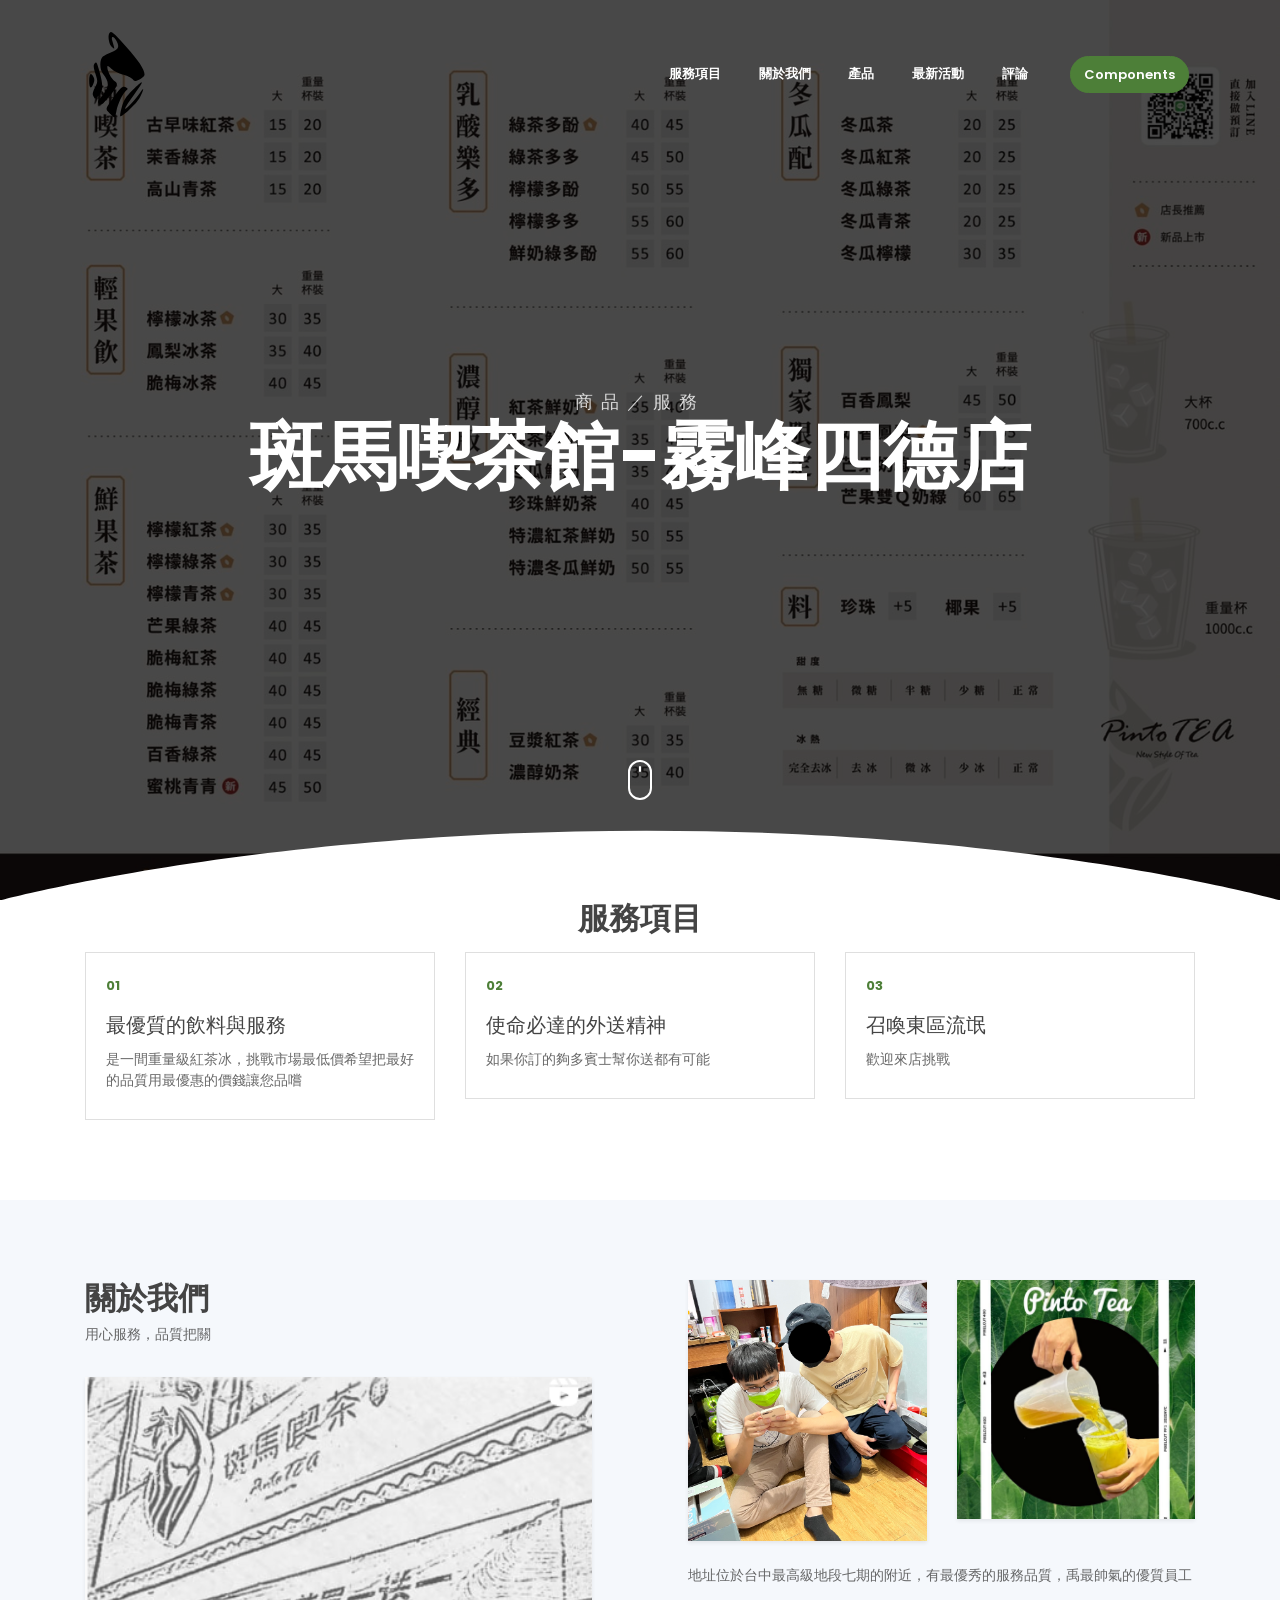
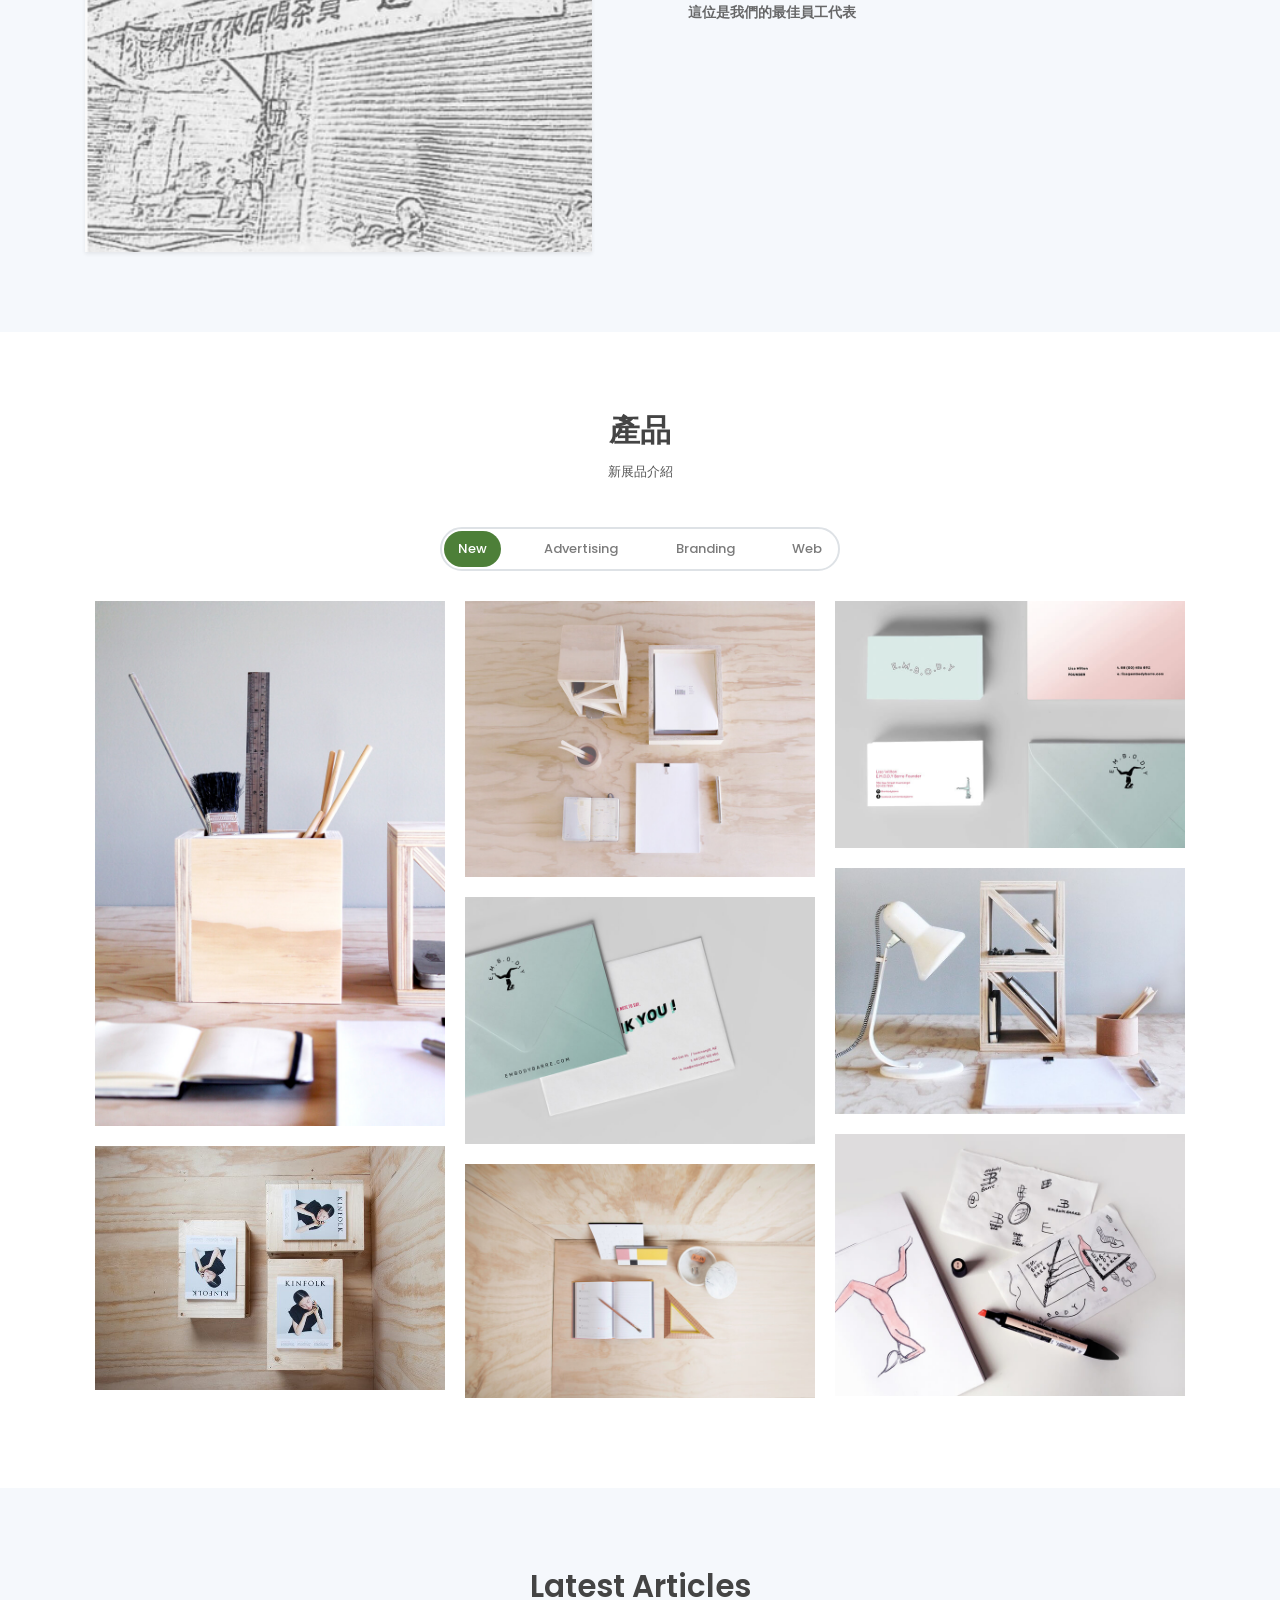
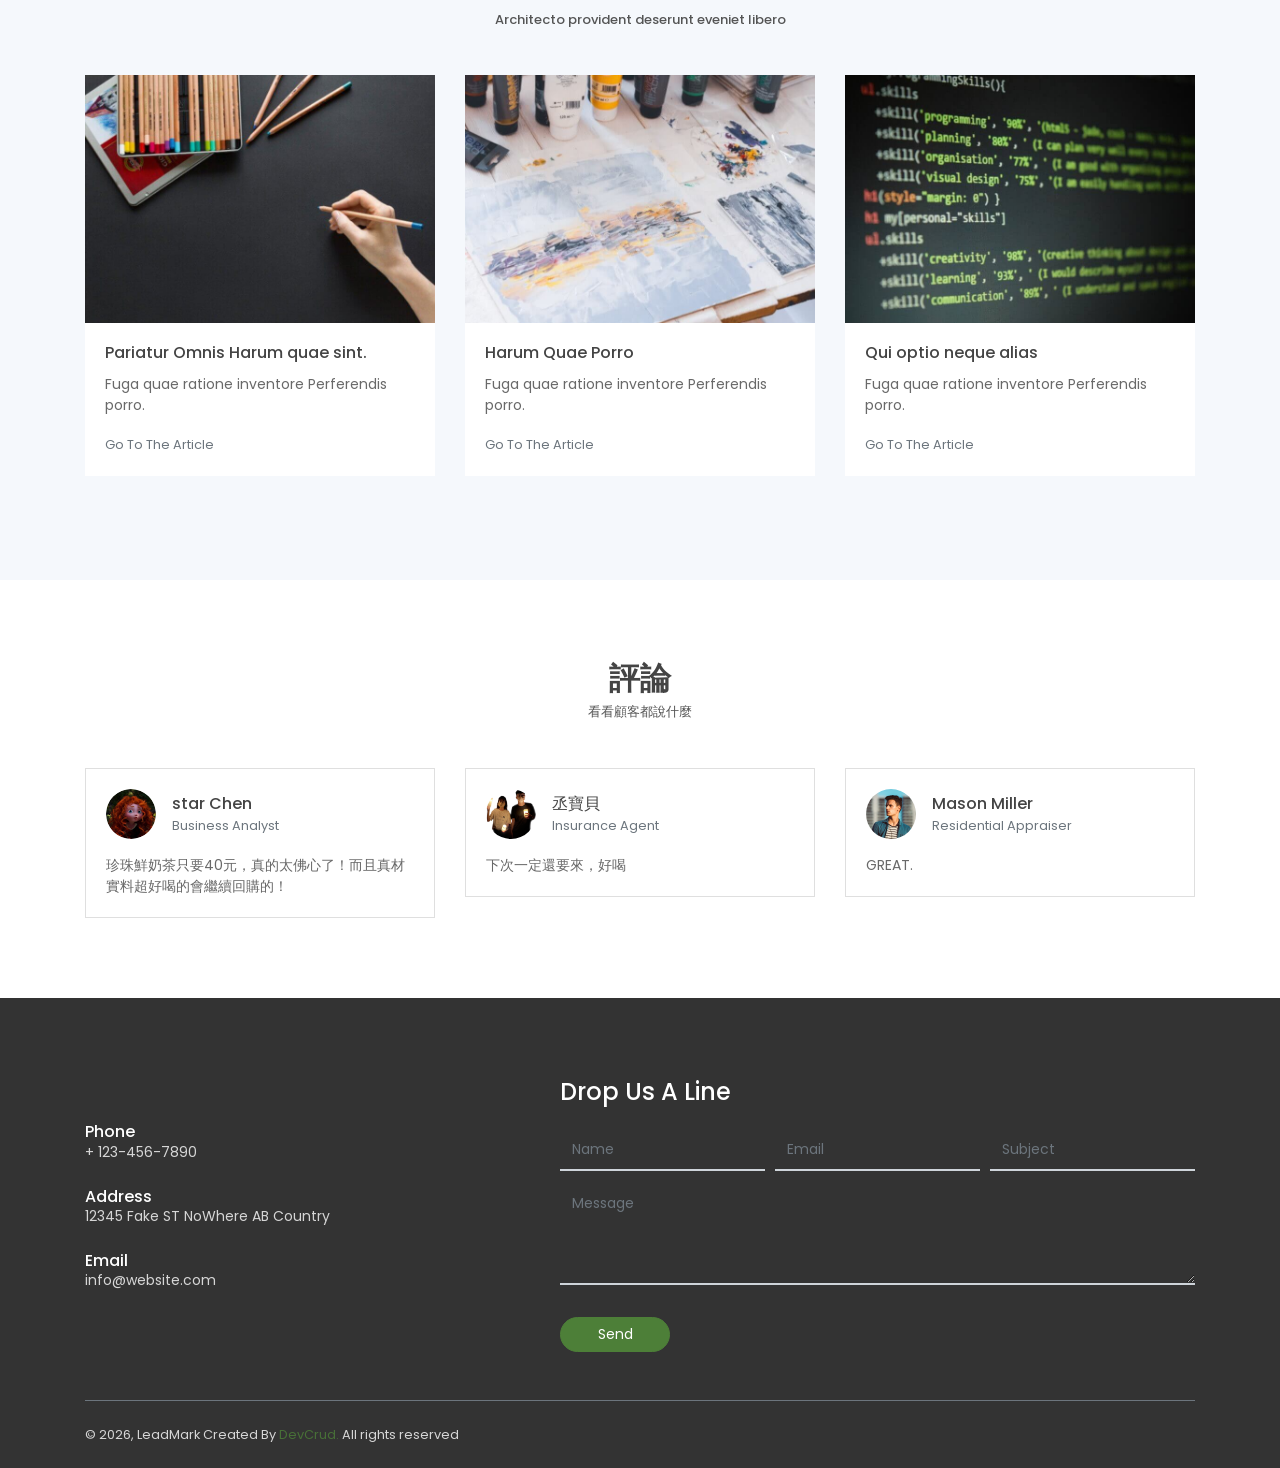
==== public_html/index.html @ 2b4c5e23 "first update" ====
<!DOCTYPE html>
<html lang="en">
<head>
	<meta charset="utf-8">
    <meta name="viewport" content="width=device-width, initial-scale=1, shrink-to-fit=no">
    <meta name="description" content="Start your development with LeadMark landing page.">
    <meta name="author" content="Devcrud">
    <title>LeadMark Landing page | Free Bootstrap 4.3.x landing page</title>
    <!-- font icons -->
    <link rel="stylesheet" href="assets/vendors/themify-icons/css/themify-icons.css">
    <!-- Bootstrap + LeadMark main styles -->
	<link rel="stylesheet" href="assets/css/leadmark.css">
</head>
<body data-spy="scroll" data-target=".navbar" data-offset="40" id="home">

    <!-- page Navigation -->
    <nav class="navbar custom-navbar navbar-expand-md navbar-light fixed-top" data-spy="affix" data-offset-top="10">
        <div class="container">
            <a class="navbar-brand" href="#">
                <img src="assets/imgs/logo.svg" alt="">
            </a>
            <button class="navbar-toggler ml-auto" type="button" data-toggle="collapse" data-target="#navbarSupportedContent" aria-controls="navbarSupportedContent" aria-expanded="false" aria-label="Toggle navigation">
                <span class="navbar-toggler-icon"></span>
            </button>
            <div class="collapse navbar-collapse" id="navbarSupportedContent">
                <ul class="navbar-nav ml-auto">                     
                    <li class="nav-item">
                        <a class="nav-link" href="#service">服務項目</a>
                    </li>
                    <li class="nav-item">
                        <a class="nav-link" href="#about">關於我們</a>
                    </li>
                    <li class="nav-item">
                        <a class="nav-link" href="#portfolio">產品</a>
                    </li>
                    <li class="nav-item">
                        <a class="nav-link" href="#blog">最新活動</a>
                    </li>
                    <li class="nav-item">
                        <a class="nav-link" href="#contact">評論</a>
                    </li>
                    <li class="nav-item">
                        <a href="components.html" class="ml-4 nav-link btn btn-primary btn-sm rounded">Components</a>
                    </li>
                </ul>
            </div>
        </div>
    </nav>
    <!-- End Of Second Navigation -->

    <!-- Page Header -->
    <header class="header">
        <div class="overlay">
            <h1 class="subtitle">商品／服務</h1>
            <h1 class="title">斑馬喫茶館-霧峰四德店</h1>  
        </div>  
        <div class="shape">
            <svg viewBox="0 0 1500 200">
                <path d="m 0,240 h 1500.4828 v -71.92164 c 0,0 -286.2763,-81.79324 -743.19024,-81.79324 C 300.37862,86.28512 0,168.07836 0,168.07836 Z"/>
            </svg>
        </div>  
        <div class="mouse-icon"><div class="wheel"></div></div>
    </header>
    <!-- End Of Page Header -->

    <!-- Service Section -->
    <section  id="service" class="section pt-0">
        <div class="container">
            <h6 class="section-title text-center">服務項目</h6>
            <!-- <h6 class="section-subtitle text-center mb-5 pb-3">Voluptates architecto provident deserunt.</h6> -->

            <div class="row">
                <div class="col-md-4">
                    <div class="card mb-4 mb-md-0">
                        <div class="card-body">
                            <small class="text-primary font-weight-bold">01</small>
                            <h5 class="card-title mt-3">最優質的飲料與服務<h5>
                            <p class="mb-0">是一間重量級紅茶冰，挑戰市場最低價希望把最好的品質用最優惠的價錢讓您品嚐</p>
                        </div>
                    </div>
                </div>
                <div class="col-md-4">
                    <div class="card mb-4 mb-md-0">
                        <div class="card-body">
                            <small class="text-primary font-weight-bold">02</small>
                            <h5 class="card-title mt-3">使命必達的外送精神<h5>
                            <p class="mb-0">如果你訂的夠多賓士幫你送都有可能</p>
                        </div>
                    </div>
                </div>
                <div class="col-md-4">
                    <div class="card mb-4 mb-md-0">
                        <div class="card-body">
                            <small class="text-primary font-weight-bold">03</small>
                            <h5 class="card-title mt-3">召喚東區流氓<h5>
                            <p class="mb-0">歡迎來店挑戰</p>
                        </div>
                    </div>
                </div>              
            </div>
        </div>
    </section>
    <!-- End OF Service Section -->

    <!-- About Section -->
    <section class="section" id="about">
        <div class="container">
            <div class="row justify-content-between">
                <div class="col-md-6 pr-md-5 mb-4 mb-md-0">
                    <h6 class="section-title mb-0">關於我們</h6>
                        <!--<h6 class="section-subtitle mb-4">Architecto provident deserunt</h6>n -->
                    <p >用心服務，品質把關</p>
                    <img src="assets/imgs/about.jpg" alt="" class="w-100 mt-3 shadow-sm">
                </div>
                <div class="col-md-6 pl-md-5">
                    <div class="row">
                        <div class="col-6">
                            <img src="assets/imgs/about-1.jpg" alt="" class="w-100 shadow-sm">
                        </div>
                        <div class="col-6">
                            <img src="assets/imgs/about-2.jpg" alt="" class="w-100 shadow-sm">
                        </div>
                        <div class="col-12 mt-4">
                            <p>地址位於台中最高級地段七期的附近，有最優秀的服務品質，禹最帥氣的優質員工</p>
                            <p><b>這位是我們的最佳員工代表</b><br>
                            </p>
                         
                        </div>
                    </div>
                </div>
            </div>              
        </div>
    </section>
    <!-- End OF About Section -->

    <!-- Portfolio Section -->
    <section id="portfolio" class="section portfolio-section">
        <div class="container">
            <h6 class="section-title text-center">產品</h6>
            <h6 class="section-subtitle mb-5 text-center">新展品介紹</h6>
            <div class="filters">
                <a href="#" data-filter=".new" class="active">
                    New
                </a>
                <a href="#" data-filter=".advertising">
                    Advertising
                </a>
                <a href="#" data-filter=".branding">
                    Branding
                </a>
                <a href="#" data-filter=".web">
                    Web
                </a>
            </div>
            <div class="portfolio-container"> 
                <div class="col-md-6 col-lg-4 web new">
                    <div class="portfolio-item">
                        <img src="assets/imgs/web-1.jpg" class="img-fluid" alt="Download free bootstrap 4 admin dashboard, free boootstrap 4 templates">
                        <div class="content-holder">
                            <a class="img-popup" href="assets/imgs/web-1.jpg"></a>
                            <div class="text-holder">
                                <h6 class="title">WEB</h6>
                                <p class="subtitle">Expedita corporis doloremque velit in totam!</p>
                            </div>
                        </div>   
                    </div>             
                </div>
                <div class="col-md-6 col-lg-4 web new">
                    <div class="portfolio-item">
                        <img src="assets/imgs/web-2.jpg" class="img-fluid" alt="Download free bootstrap 4 admin dashboard, free boootstrap 4 templates">
                        <div class="content-holder">
                            <a class="img-popup" href="assets/imgs/web-2.jpg"></a>
                            <div class="text-holder">
                                <h6 class="title">WEB</h6>
                                <p class="subtitle">Expedita corporis doloremque velit in totam!</p>
                            </div>
                        </div> 
                    </div>                         
                </div>

                <div class="col-md-6 col-lg-4 advertising new">
                    <div class="portfolio-item">
                        <img src="assets/imgs/advertising-2.jpg" class="img-fluid" alt="Download free bootstrap 4 admin dashboard, free boootstrap 4 templates">                         
                        <div class="content-holder">
                            <a class="img-popup" href="assets/imgs/advertising-2.jpg"></a>
                            <div class="text-holder">
                                <h6 class="title">ADVERSTISING</h6>
                                <p class="subtitle">Expedita corporis doloremque velit in totam!</p>
                            </div>
                        </div>    
                    </div>              
                </div> 
                <div class="col-md-6 col-lg-4 web">
                    <div class="portfolio-item">
                        <img src="assets/imgs/web-4.jpg" class="img-fluid" alt="Download free bootstrap 4 admin dashboard, free boootstrap 4 templates">
                        <div class="content-holder">
                            <a class="img-popup" href="assets/imgs/web-4.jpg"></a>
                            <div class="text-holder">
                                <h6 class="title">WEB</h6>
                                <p class="subtitle">Expedita corporis doloremque velit in totam!</p>
                            </div>
                        </div>
                    </div>                                                     
                </div>

                <div class="col-md-6 col-lg-4 advertising"> 
                    <div class="portfolio-item">
                        <img src="assets/imgs/advertising-1.jpg" class="img-fluid" alt="Download free bootstrap 4 admin dashboard, free boootstrap 4 templates">                               
                        <div class="content-holder">
                            <a class="img-popup" href="assets/imgs/advertising-1.jpg"></a>
                            <div class="text-holder">
                                <h6 class="title">ADVERSITING</h6>
                                <p class="subtitle">Expedita corporis doloremque velit in totam!</p>
                            </div>
                        </div>
                    </div>                                                       
                </div> 
                
                <div class="col-md-6 col-lg-4 web new">
                    <div class="portfolio-item">
                        <img src="assets/imgs/web-3.jpg" class="img-fluid" alt="Download free bootstrap 4 admin dashboard, free boootstrap 4 templates">  
                       <div class="content-holder">
                            <a class="img-popup" href="assets/imgs/web-3.jpg"></a>
                            <div class="text-holder">
                                <h6 class="title">WEB</h6>
                                <p class="subtitle">Expedita corporis doloremque velit in totam!</p>
                            </div>
                        </div>
                    </div>                                                     
                </div>
                <div class="col-md-6 col-lg-4 advertising new">
                    <div class="portfolio-item">
                        <img src="assets/imgs/advertising-3.jpg" class="img-fluid" alt="Download free bootstrap 4 admin dashboard, free boootstrap 4 templates">       
                       <div class="content-holder">
                            <a class="img-popup" href="assets/imgs/advertising-3.jpg"></a>
                            <div class="text-holder">
                                <h6 class="title">ADVERSITING</h6>
                                <p class="subtitle">Expedita corporis doloremque velit in totam!</p>
                            </div>
                        </div>
                    </div>                                                       
                </div> 
                <div class="col-md-6 col-lg-4 advertising new"> 
                    <div class="portfolio-item">
                        <img src="assets/imgs/advertising-4.jpg" class="img-fluid" alt="Download free bootstrap 4 admin dashboard, free boootstrap 4 templates">            
                        <div class="content-holder">
                            <a class="img-popup" href="assets/imgs/advertising-4.jpg"></a>
                            <div class="text-holder">
                                <h6 class="title">ADVERTISING</h6>
                                <p class="subtitle">Expedita corporis doloremque velit in totam!</p>
                            </div>
                        </div>
                    </div>
                            
                </div> 
                <div class="col-md-6 col-lg-4 branding new">
                    <div class="portfolio-item">
                        <img src="assets/imgs/branding-1.jpg" class="img-fluid" alt="Download free bootstrap 4 admin dashboard, free boootstrap 4 templates">                        
                        <div class="content-holder">
                            <a class="img-popup" href="assets/imgs/branding-1.jpg"></a>
                            <div class="text-holder">
                                <h6 class="title">BRANDING</h6>
                                <p class="subtitle">Expedita corporis doloremque velit in totam!</p>
                            </div>
                        </div> 
                    </div>
                </div> 
                <div class="col-md-6 col-lg-4 advertising">
                    <div class="portfolio-item">
                        <img src="assets/imgs/bo.jpg" class="img-fluid" alt="Download free bootstrap 4 admin dashboard, free boootstrap 4 templates">                        
                        <div class="content-holder">
                            <a class="img-popup" href="assets/imgs/branding-1.jpg"></a>
                            <div class="text-holder">
                                <h6 class="title">帥哥一號</h6>
                                <p class="subtitle">沉思者</p>
                            </div>
                        </div> 
                    </div>
                </div> 
                <div class="col-md-6 col-lg-4 branding">
                    <div class="portfolio-item">
                        <img src="assets/imgs/branding-2.jpg" class="img-fluid" alt="Download free bootstrap 4 admin dashboard, free boootstrap 4 templates">  
                        <div class="content-holder">
                            <a class="img-popup" href="assets/imgs/branding-2.jpg"></a>
                            <div class="text-holder">
                                <h6 class="title">BRANDING</h6>
                                <p class="subtitle">Expedita corporis doloremque velit in totam!</p>
                            </div>
                        </div>
                    </div>                                                     
                </div> 
                <div class="col-md-6 col-lg-4 branding new">
                    <div class="portfolio-item">
                        <img src="assets/imgs/branding-3.jpg" class="img-fluid" alt="Download free bootstrap 4 admin dashboard, free boootstrap 4 templates">   
                        <div class="content-holder">
                            <a class="img-popup" href="assets/imgs/branding-3.jpg"></a>
                            <div class="text-holder">
                                <h6 class="title">BRANDING</h6>
                                <p class="subtitle">Expedita corporis doloremque velit in totam!</p>
                            </div>
                        </div>
                    </div>                                                    
                </div> 
                <div class="col-md-6 col-lg-4 branding">
                    <div class="portfolio-item">
                        <img src="assets/imgs/branding-4.jpg" class="img-fluid" alt="Download free bootstrap 4 admin dashboard, free boootstrap 4 templates">                      
                        <div class="content-holder">
                            <a class="img-popup" href="assets/imgs/branding-4.jpg"></a>
                            <div class="text-holder">
                                <h6 class="title">BRANDING</h6>
                                <p class="subtitle">Expedita corporis doloremque velit in totam!</p>
                            </div>
                        </div>
                    </div>                                                      
                </div> 
                
                <div class="col-md-6 col-lg-4 branding">
                    <div class="portfolio-item">
                        <img src="assets/imgs/branding-5.jpg" class="img-fluid" alt="Download free bootstrap 4 admin dashboard, free boootstrap 4 templates">          
                        <div class="content-holder">
                            <a class="img-popup" href="assets/imgs/branding-5.jpg"></a>
                            <div class="text-holder">
                                <h6 class="title">BRANDING</h6>
                                <p class="subtitle">Expedita corporis doloremque velit in totam!</p>
                            </div>
                        </div>
                    </div>                                                   
                </div>
            </div>   
        </div>            
    </section>
    <!-- End of portfolio section -->

    <!-- Blog Section -->
    <section class="section" id="blog">
        <div class="container">
            <h6 class="section-title mb-0 text-center">Latest Articles</h6>
            <h6 class="section-subtitle mb-5 text-center">Architecto provident deserunt eveniet libero</h6>

            <div class="row">
                <div class="col-md-4">
                    <div class="card border-0 mb-4">
                        <img src="assets/imgs/blog-1.jpg" alt="" class="card-img-top w-100">
                        <div class="card-body">                         
                            <h6 class="card-title">Pariatur Omnis Harum quae sint.</h6>
                            <p>Fuga quae ratione inventore Perferendis porro.</p>
                            <a href="javascript:void(0)" class="small text-muted">Go To The Article</a>
                        </div>
                    </div>
                </div>
                <div class="col-md-4">
                    <div class="card border-0 mb-4">
                        <img src="assets/imgs/blog-2.jpg" alt="" class="card-img-top w-100">
                        <div class="card-body">                         
                            <h6 class="card-title"> Harum Quae Porro</h5>
                            <p>Fuga quae ratione inventore Perferendis porro.</p>
                            <a href="javascript:void(0)" class="small text-muted">Go To The Article</a>
                        </div>
                    </div>
                </div>
                <div class="col-md-4">
                    <div class="card border-0 mb-4">
                        <img src="assets/imgs/blog-3.jpg" alt="" class="card-img-top w-100">
                        <div class="card-body">                         
                            <h6 class="card-title">Qui optio neque alias</h6>
                            <p>Fuga quae ratione inventore Perferendis porro.</p>
                            <a href="javascript:void(0)" class="small text-muted">Go To The Article</a>
                        </div>
                    </div>
                </div>
            </div>
        </div>
    </section>
    <!-- End of Blog Section -->

    <!-- Testmonial Section -->
    <section class="section" id="testmonial">
        <div class="container">
            <h6 class="section-title text-center mb-0">評論</h6>
            <h6 class="section-subtitle mb-5 text-center">看看顧客都說什麼</h6>
            <div class="row">
                <div class="col-md-4 my-3 my-md-0">
                    <div class="card">
                        <div class="card-body">
                            <div class="media align-items-center mb-3">
                                <img class="mr-3" src="assets/imgs/avatar.jpg" alt="">
                                <div class="media-body">
                                    <h6 class="mt-1 mb-0">star Chen</h6>
                                    <small class="text-muted mb-0">Business Analyst</small>     
                                </div>
                            </div>
                            <p class="mb-0">珍珠鮮奶茶只要40元，真的太佛心了！而且真材實料超好喝的會繼續回購的！</p>
                        </div>
                    </div>
                </div>
                <div class="col-md-4 my-3 my-md-0">
                    <div class="card">
                        <div class="card-body">
                            <div class="media align-items-center mb-3">
                                <img class="mr-3" src="assets/imgs/avatar-1.jpg" alt="">
                                <div class="media-body">
                                    <h6 class="mt-1 mb-0">丞寶貝</h6>
                                    <small class="text-muted mb-0">Insurance Agent</small>      
                                </div>
                            </div>
                            <p class="mb-0">下次一定還要來，好喝</p>
                        </div>
                    </div>
                </div>
                <div class="col-md-4 my-3 my-md-0">
                    <div class="card">
                        <div class="card-body">
                            <div class="media align-items-center mb-3">
                                <img class="mr-3" src="assets/imgs/avatar-2.jpg" alt="">
                                <div class="media-body">
                                    <h6 class="mt-1 mb-0">Mason Miller</h6>
                                    <small class="text-muted mb-0">Residential Appraiser</small>        
                                </div>
                            </div>
                            <p class="mb-0">GREAT.</p>
                        </div>
                    </div>
                </div>
            </div>
        </div>
    </section>
    <!-- End of Testmonial Section -->

    <!-- Contact Section -->
    <section id="contact" class="section has-img-bg pb-0">
        <div class="container">
            <div class="row align-items-center">
                <div class="col-md-5 my-3">
                    <h6 class="mb-0">Phone</h6>
                    <p class="mb-4">+ 123-456-7890</p>

                    <h6 class="mb-0">Address</h6>
                    <p class="mb-4">12345 Fake ST NoWhere AB Country</p>

                    <h6 class="mb-0">Email</h6>
                    <p class="mb-0">info@website.com</p>
                    <p></p>
                </div>
                <div class="col-md-7">
                    <form>
                        <h4 class="mb-4">Drop Us A Line</h4>
                        <div class="form-row">
                            <div class="form-group col-sm-4">
                                <input type="text" class="form-control text-white rounded-0 bg-transparent" name="name" placeholder="Name">
                            </div>
                            <div class="form-group col-sm-4">
                                <input type="email" class="form-control text-white rounded-0 bg-transparent" name="Email" placeholder="Email">
                            </div>
                            <div class="form-group col-sm-4">
                                <input type="text" class="form-control text-white rounded-0 bg-transparent" name="subject" placeholder="Subject">
                            </div>
                            <div class="form-group col-12">
                                <textarea name="message" id="" cols="30" rows="4" class="form-control text-white rounded-0 bg-transparent" placeholder="Message"></textarea>

                            </div>
                            <div class="form-group col-12 mb-0">
                                <button type="submit" class="btn btn-primary rounded w-md mt-3">Send</button>
                            </div>                          
                        </div>                          
                    </form>
                </div>
            </div>
            <!-- Page Footer -->
            <footer class="mt-5 py-4 border-top border-secondary">
                <p class="mb-0 small">&copy; <script>document.write(new Date().getFullYear())</script>, LeadMark Created By <a href="https://www.devcrud.com" target="_blank">DevCrud.</a>  All rights reserved </p>     
            </footer>
            <!-- End of Page Footer -->  
        </div>
    </section>
	
	<!-- core  -->
    <script src="assets/vendors/jquery/jquery-3.4.1.js"></script>
    <script src="assets/vendors/bootstrap/bootstrap.bundle.js"></script>

    <!-- bootstrap 3 affix -->
	<script src="assets/vendors/bootstrap/bootstrap.affix.js"></script>

    <!-- Isotope -->
    <script src="assets/vendors/isotope/isotope.pkgd.js"></script>

    <!-- LeadMark js -->
    <script src="assets/js/leadmark.js"></script>

</body>
</html>
---- public_html/assets/vendors/themify-icons/css/themify-icons.css ----
@font-face {
	font-family: 'themify';
	src:url("../fonts/themify.eot?-fvbane");
	src:url("../fonts/themify.eot?#iefix-fvbane") format("embedded-opentype"),
		url("../fonts/themify.woff?-fvbane") format("woff"),
		url("../fonts/themify.ttf?-fvbane") format("truetype"),
		url("../fonts/themify.svg?-fvbane#themify") format("svg");
	font-weight: normal;
	font-style: normal;
}

[class^="ti-"], [class*=" ti-"] {
	font-family: 'themify';
	speak: none;
	font-style: normal;
	font-weight: normal;
	font-variant: normal;
	text-transform: none;
	line-height: 1;

	/* Better Font Rendering =========== */
	-webkit-font-smoothing: antialiased;
	-moz-osx-font-smoothing: grayscale;
}

.ti-wand:before {
	content: "\e600";
}
.ti-volume:before {
	content: "\e601";
}
.ti-user:before {
	content: "\e602";
}
.ti-unlock:before {
	content: "\e603";
}
.ti-unlink:before {
	content: "\e604";
}
.ti-trash:before {
	content: "\e605";
}
.ti-thought:before {
	content: "\e606";
}
.ti-target:before {
	content: "\e607";
}
.ti-tag:before {
	content: "\e608";
}
.ti-tablet:before {
	content: "\e609";
}
.ti-star:before {
	content: "\e60a";
}
.ti-spray:before {
	content: "\e60b";
}
.ti-signal:before {
	content: "\e60c";
}
.ti-shopping-cart:before {
	content: "\e60d";
}
.ti-shopping-cart-full:before {
	content: "\e60e";
}
.ti-settings:before {
	content: "\e60f";
}
.ti-search:before {
	content: "\e610";
}
.ti-zoom-in:before {
	content: "\e611";
}
.ti-zoom-out:before {
	content: "\e612";
}
.ti-cut:before {
	content: "\e613";
}
.ti-ruler:before {
	content: "\e614";
}
.ti-ruler-pencil:before {
	content: "\e615";
}
.ti-ruler-alt:before {
	content: "\e616";
}
.ti-bookmark:before {
	content: "\e617";
}
.ti-bookmark-alt:before {
	content: "\e618";
}
.ti-reload:before {
	content: "\e619";
}
.ti-plus:before {
	content: "\e61a";
}
.ti-pin:before {
	content: "\e61b";
}
.ti-pencil:before {
	content: "\e61c";
}
.ti-pencil-alt:before {
	content: "\e61d";
}
.ti-paint-roller:before {
	content: "\e61e";
}
.ti-paint-bucket:before {
	content: "\e61f";
}
.ti-na:before {
	content: "\e620";
}
.ti-mobile:before {
	content: "\e621";
}
.ti-minus:before {
	content: "\e622";
}
.ti-medall:before {
	content: "\e623";
}
.ti-medall-alt:before {
	content: "\e624";
}
.ti-marker:before {
	content: "\e625";
}
.ti-marker-alt:before {
	content: "\e626";
}
.ti-arrow-up:before {
	content: "\e627";
}
.ti-arrow-right:before {
	content: "\e628";
}
.ti-arrow-left:before {
	content: "\e629";
}
.ti-arrow-down:before {
	content: "\e62a";
}
.ti-lock:before {
	content: "\e62b";
}
.ti-location-arrow:before {
	content: "\e62c";
}
.ti-link:before {
	content: "\e62d";
}
.ti-layout:before {
	content: "\e62e";
}
.ti-layers:before {
	content: "\e62f";
}
.ti-layers-alt:before {
	content: "\e630";
}
.ti-key:before {
	content: "\e631";
}
.ti-import:before {
	content: "\e632";
}
.ti-image:before {
	content: "\e633";
}
.ti-heart:before {
	content: "\e634";
}
.ti-heart-broken:before {
	content: "\e635";
}
.ti-hand-stop:before {
	content: "\e636";
}
.ti-hand-open:before {
	content: "\e637";
}
.ti-hand-drag:before {
	content: "\e638";
}
.ti-folder:before {
	content: "\e639";
}
.ti-flag:before {
	content: "\e63a";
}
.ti-flag-alt:before {
	content: "\e63b";
}
.ti-flag-alt-2:before {
	content: "\e63c";
}
.ti-eye:before {
	content: "\e63d";
}
.ti-export:before {
	content: "\e63e";
}
.ti-exchange-vertical:before {
	content: "\e63f";
}
.ti-desktop:before {
	content: "\e640";
}
.ti-cup:before {
	content: "\e641";
}
.ti-crown:before {
	content: "\e642";
}
.ti-comments:before {
	content: "\e643";
}
.ti-comment:before {
	content: "\e644";
}
.ti-comment-alt:before {
	content: "\e645";
}
.ti-close:before {
	content: "\e646";
}
.ti-clip:before {
	content: "\e647";
}
.ti-angle-up:before {
	content: "\e648";
}
.ti-angle-right:before {
	content: "\e649";
}
.ti-angle-left:before {
	content: "\e64a";
}
.ti-angle-down:before {
	content: "\e64b";
}
.ti-check:before {
	content: "\e64c";
}
.ti-check-box:before {
	content: "\e64d";
}
.ti-camera:before {
	content: "\e64e";
}
.ti-announcement:before {
	content: "\e64f";
}
.ti-brush:before {
	content: "\e650";
}
.ti-briefcase:before {
	content: "\e651";
}
.ti-bolt:before {
	content: "\e652";
}
.ti-bolt-alt:before {
	content: "\e653";
}
.ti-blackboard:before {
	content: "\e654";
}
.ti-bag:before {
	content: "\e655";
}
.ti-move:before {
	content: "\e656";
}
.ti-arrows-vertical:before {
	content: "\e657";
}
.ti-arrows-horizontal:before {
	content: "\e658";
}
.ti-fullscreen:before {
	content: "\e659";
}
.ti-arrow-top-right:before {
	content: "\e65a";
}
.ti-arrow-top-left:before {
	content: "\e65b";
}
.ti-arrow-circle-up:before {
	content: "\e65c";
}
.ti-arrow-circle-right:before {
	content: "\e65d";
}
.ti-arrow-circle-left:before {
	content: "\e65e";
}
.ti-arrow-circle-down:before {
	content: "\e65f";
}
.ti-angle-double-up:before {
	content: "\e660";
}
.ti-angle-double-right:before {
	content: "\e661";
}
.ti-angle-double-left:before {
	content: "\e662";
}
.ti-angle-double-down:before {
	content: "\e663";
}
.ti-zip:before {
	content: "\e664";
}
.ti-world:before {
	content: "\e665";
}
.ti-wheelchair:before {
	content: "\e666";
}
.ti-view-list:before {
	content: "\e667";
}
.ti-view-list-alt:before {
	content: "\e668";
}
.ti-view-grid:before {
	content: "\e669";
}
.ti-uppercase:before {
	content: "\e66a";
}
.ti-upload:before {
	content: "\e66b";
}
.ti-underline:before {
	content: "\e66c";
}
.ti-truck:before {
	content: "\e66d";
}
.ti-timer:before {
	content: "\e66e";
}
.ti-ticket:before {
	content: "\e66f";
}
.ti-thumb-up:before {
	content: "\e670";
}
.ti-thumb-down:before {
	content: "\e671";
}
.ti-text:before {
	content: "\e672";
}
.ti-stats-up:before {
	content: "\e673";
}
.ti-stats-down:before {
	content: "\e674";
}
.ti-split-v:before {
	content: "\e675";
}
.ti-split-h:before {
	content: "\e676";
}
.ti-smallcap:before {
	content: "\e677";
}
.ti-shine:before {
	content: "\e678";
}
.ti-shift-right:before {
	content: "\e679";
}
.ti-shift-left:before {
	content: "\e67a";
}
.ti-shield:before {
	content: "\e67b";
}
.ti-notepad:before {
	content: "\e67c";
}
.ti-server:before {
	content: "\e67d";
}
.ti-quote-right:before {
	content: "\e67e";
}
.ti-quote-left:before {
	content: "\e67f";
}
.ti-pulse:before {
	content: "\e680";
}
.ti-printer:before {
	content: "\e681";
}
.ti-power-off:before {
	content: "\e682";
}
.ti-plug:before {
	content: "\e683";
}
.ti-pie-chart:before {
	content: "\e684";
}
.ti-paragraph:before {
	content: "\e685";
}
.ti-panel:before {
	content: "\e686";
}
.ti-package:before {
	content: "\e687";
}
.ti-music:before {
	content: "\e688";
}
.ti-music-alt:before {
	content: "\e689";
}
.ti-mouse:before {
	content: "\e68a";
}
.ti-mouse-alt:before {
	content: "\e68b";
}
.ti-money:before {
	content: "\e68c";
}
.ti-microphone:before {
	content: "\e68d";
}
.ti-menu:before {
	content: "\e68e";
}
.ti-menu-alt:before {
	content: "\e68f";
}
.ti-map:before {
	content: "\e690";
}
.ti-map-alt:before {
	content: "\e691";
}
.ti-loop:before {
	content: "\e692";
}
.ti-location-pin:before {
	content: "\e693";
}
.ti-list:before {
	content: "\e694";
}
.ti-light-bulb:before {
	content: "\e695";
}
.ti-Italic:before {
	content: "\e696";
}
.ti-info:before {
	content: "\e697";
}
.ti-infinite:before {
	content: "\e698";
}
.ti-id-badge:before {
	content: "\e699";
}
.ti-hummer:before {
	content: "\e69a";
}
.ti-home:before {
	content: "\e69b";
}
.ti-help:before {
	content: "\e69c";
}
.ti-headphone:before {
	content: "\e69d";
}
.ti-harddrives:before {
	content: "\e69e";
}
.ti-harddrive:before {
	content: "\e69f";
}
.ti-gift:before {
	content: "\e6a0";
}
.ti-game:before {
	content: "\e6a1";
}
.ti-filter:before {
	content: "\e6a2";
}
.ti-files:before {
	content: "\e6a3";
}
.ti-file:before {
	content: "\e6a4";
}
.ti-eraser:before {
	content: "\e6a5";
}
.ti-envelope:before {
	content: "\e6a6";
}
.ti-download:before {
	content: "\e6a7";
}
.ti-direction:before {
	content: "\e6a8";
}
.ti-direction-alt:before {
	content: "\e6a9";
}
.ti-dashboard:before {
	content: "\e6aa";
}
.ti-control-stop:before {
	content: "\e6ab";
}
.ti-control-shuffle:before {
	content: "\e6ac";
}
.ti-control-play:before {
	content: "\e6ad";
}
.ti-control-pause:before {
	content: "\e6ae";
}
.ti-control-forward:before {
	content: "\e6af";
}
.ti-control-backward:before {
	content: "\e6b0";
}
.ti-cloud:before {
	content: "\e6b1";
}
.ti-cloud-up:before {
	content: "\e6b2";
}
.ti-cloud-down:before {
	content: "\e6b3";
}
.ti-clipboard:before {
	content: "\e6b4";
}
.ti-car:before {
	content: "\e6b5";
}
.ti-calendar:before {
	content: "\e6b6";
}
.ti-book:before {
	content: "\e6b7";
}
.ti-bell:before {
	content: "\e6b8";
}
.ti-basketball:before {
	content: "\e6b9";
}
.ti-bar-chart:before {
	content: "\e6ba";
}
.ti-bar-chart-alt:before {
	content: "\e6bb";
}
.ti-back-right:before {
	content: "\e6bc";
}
.ti-back-left:before {
	content: "\e6bd";
}
.ti-arrows-corner:before {
	content: "\e6be";
}
.ti-archive:before {
	content: "\e6bf";
}
.ti-anchor:before {
	content: "\e6c0";
}
.ti-align-right:before {
	content: "\e6c1";
}
.ti-align-left:before {
	content: "\e6c2";
}
.ti-align-justify:before {
	content: "\e6c3";
}
.ti-align-center:before {
	content: "\e6c4";
}
.ti-alert:before {
	content: "\e6c5";
}
.ti-alarm-clock:before {
	content: "\e6c6";
}
.ti-agenda:before {
	content: "\e6c7";
}
.ti-write:before {
	content: "\e6c8";
}
.ti-window:before {
	content: "\e6c9";
}
.ti-widgetized:before {
	content: "\e6ca";
}
.ti-widget:before {
	content: "\e6cb";
}
.ti-widget-alt:before {
	content: "\e6cc";
}
.ti-wallet:before {
	content: "\e6cd";
}
.ti-video-clapper:before {
	content: "\e6ce";
}
.ti-video-camera:before {
	content: "\e6cf";
}
.ti-vector:before {
	content: "\e6d0";
}
.ti-themify-logo:before {
	content: "\e6d1";
}
.ti-themify-favicon:before {
	content: "\e6d2";
}
.ti-themify-favicon-alt:before {
	content: "\e6d3";
}
.ti-support:before {
	content: "\e6d4";
}
.ti-stamp:before {
	content: "\e6d5";
}
.ti-split-v-alt:before {
	content: "\e6d6";
}
.ti-slice:before {
	content: "\e6d7";
}
.ti-shortcode:before {
	content: "\e6d8";
}
.ti-shift-right-alt:before {
	content: "\e6d9";
}
.ti-shift-left-alt:before {
	content: "\e6da";
}
.ti-ruler-alt-2:before {
	content: "\e6db";
}
.ti-receipt:before {
	content: "\e6dc";
}
.ti-pin2:before {
	content: "\e6dd";
}
.ti-pin-alt:before {
	content: "\e6de";
}
.ti-pencil-alt2:before {
	content: "\e6df";
}
.ti-palette:before {
	content: "\e6e0";
}
.ti-more:before {
	content: "\e6e1";
}
.ti-more-alt:before {
	content: "\e6e2";
}
.ti-microphone-alt:before {
	content: "\e6e3";
}
.ti-magnet:before {
	content: "\e6e4";
}
.ti-line-double:before {
	content: "\e6e5";
}
.ti-line-dotted:before {
	content: "\e6e6";
}
.ti-line-dashed:before {
	content: "\e6e7";
}
.ti-layout-width-full:before {
	content: "\e6e8";
}
.ti-layout-width-default:before {
	content: "\e6e9";
}
.ti-layout-width-default-alt:before {
	content: "\e6ea";
}
.ti-layout-tab:before {
	content: "\e6eb";
}
.ti-layout-tab-window:before {
	content: "\e6ec";
}
.ti-layout-tab-v:before {
	content: "\e6ed";
}
.ti-layout-tab-min:before {
	content: "\e6ee";
}
.ti-layout-slider:before {
	content: "\e6ef";
}
.ti-layout-slider-alt:before {
	content: "\e6f0";
}
.ti-layout-sidebar-right:before {
	content: "\e6f1";
}
.ti-layout-sidebar-none:before {
	content: "\e6f2";
}
.ti-layout-sidebar-left:before {
	content: "\e6f3";
}
.ti-layout-placeholder:before {
	content: "\e6f4";
}
.ti-layout-menu:before {
	content: "\e6f5";
}
.ti-layout-menu-v:before {
	content: "\e6f6";
}
.ti-layout-menu-separated:before {
	content: "\e6f7";
}
.ti-layout-menu-full:before {
	content: "\e6f8";
}
.ti-layout-media-right-alt:before {
	content: "\e6f9";
}
.ti-layout-media-right:before {
	content: "\e6fa";
}
.ti-layout-media-overlay:before {
	content: "\e6fb";
}
.ti-layout-media-overlay-alt:before {
	content: "\e6fc";
}
.ti-layout-media-overlay-alt-2:before {
	content: "\e6fd";
}
.ti-layout-media-left-alt:before {
	content: "\e6fe";
}
.ti-layout-media-left:before {
	content: "\e6ff";
}
.ti-layout-media-center-alt:before {
	content: "\e700";
}
.ti-layout-media-center:before {
	content: "\e701";
}
.ti-layout-list-thumb:before {
	content: "\e702";
}
.ti-layout-list-thumb-alt:before {
	content: "\e703";
}
.ti-layout-list-post:before {
	content: "\e704";
}
.ti-layout-list-large-image:before {
	content: "\e705";
}
.ti-layout-line-solid:before {
	content: "\e706";
}
.ti-layout-grid4:before {
	content: "\e707";
}
.ti-layout-grid3:before {
	content: "\e708";
}
.ti-layout-grid2:before {
	content: "\e709";
}
.ti-layout-grid2-thumb:before {
	content: "\e70a";
}
.ti-layout-cta-right:before {
	content: "\e70b";
}
.ti-layout-cta-left:before {
	content: "\e70c";
}
.ti-layout-cta-center:before {
	content: "\e70d";
}
.ti-layout-cta-btn-right:before {
	content: "\e70e";
}
.ti-layout-cta-btn-left:before {
	content: "\e70f";
}
.ti-layout-column4:before {
	content: "\e710";
}
.ti-layout-column3:before {
	content: "\e711";
}
.ti-layout-column2:before {
	content: "\e712";
}
.ti-layout-accordion-separated:before {
	content: "\e713";
}
.ti-layout-accordion-merged:before {
	content: "\e714";
}
.ti-layout-accordion-list:before {
	content: "\e715";
}
.ti-ink-pen:before {
	content: "\e716";
}
.ti-info-alt:before {
	content: "\e717";
}
.ti-help-alt:before {
	content: "\e718";
}
.ti-headphone-alt:before {
	content: "\e719";
}
.ti-hand-point-up:before {
	content: "\e71a";
}
.ti-hand-point-right:before {
	content: "\e71b";
}
.ti-hand-point-left:before {
	content: "\e71c";
}
.ti-hand-point-down:before {
	content: "\e71d";
}
.ti-gallery:before {
	content: "\e71e";
}
.ti-face-smile:before {
	content: "\e71f";
}
.ti-face-sad:before {
	content: "\e720";
}
.ti-credit-card:before {
	content: "\e721";
}
.ti-control-skip-forward:before {
	content: "\e722";
}
.ti-control-skip-backward:before {
	content: "\e723";
}
.ti-control-record:before {
	content: "\e724";
}
.ti-control-eject:before {
	content: "\e725";
}
.ti-comments-smiley:before {
	content: "\e726";
}
.ti-brush-alt:before {
	content: "\e727";
}
.ti-youtube:before {
	content: "\e728";
}
.ti-vimeo:before {
	content: "\e729";
}
.ti-twitter:before {
	content: "\e72a";
}
.ti-time:before {
	content: "\e72b";
}
.ti-tumblr:before {
	content: "\e72c";
}
.ti-skype:before {
	content: "\e72d";
}
.ti-share:before {
	content: "\e72e";
}
.ti-share-alt:before {
	content: "\e72f";
}
.ti-rocket:before {
	content: "\e730";
}
.ti-pinterest:before {
	content: "\e731";
}
.ti-new-window:before {
	content: "\e732";
}
.ti-microsoft:before {
	content: "\e733";
}
.ti-list-ol:before {
	content: "\e734";
}
.ti-linkedin:before {
	content: "\e735";
}
.ti-layout-sidebar-2:before {
	content: "\e736";
}
.ti-layout-grid4-alt:before {
	content: "\e737";
}
.ti-layout-grid3-alt:before {
	content: "\e738";
}
.ti-layout-grid2-alt:before {
	content: "\e739";
}
.ti-layout-column4-alt:before {
	content: "\e73a";
}
.ti-layout-column3-alt:before {
	content: "\e73b";
}
.ti-layout-column2-alt:before {
	content: "\e73c";
}
.ti-instagram:before {
	content: "\e73d";
}
.ti-google:before {
	content: "\e73e";
}
.ti-github:before {
	content: "\e73f";
}
.ti-flickr:before {
	content: "\e740";
}
.ti-facebook:before {
	content: "\e741";
}
.ti-dropbox:before {
	content: "\e742";
}
.ti-dribbble:before {
	content: "\e743";
}
.ti-apple:before {
	content: "\e744";
}
.ti-android:before {
	content: "\e745";
}
.ti-save:before {
	content: "\e746";
}
.ti-save-alt:before {
	content: "\e747";
}
.ti-yahoo:before {
	content: "\e748";
}
.ti-wordpress:before {
	content: "\e749";
}
.ti-vimeo-alt:before {
	content: "\e74a";
}
.ti-twitter-alt:before {
	content: "\e74b";
}
.ti-tumblr-alt:before {
	content: "\e74c";
}
.ti-trello:before {
	content: "\e74d";
}
.ti-stack-overflow:before {
	content: "\e74e";
}
.ti-soundcloud:before {
	content: "\e74f";
}
.ti-sharethis:before {
	content: "\e750";
}
.ti-sharethis-alt:before {
	content: "\e751";
}
.ti-reddit:before {
	content: "\e752";
}
.ti-pinterest-alt:before {
	content: "\e753";
}
.ti-microsoft-alt:before {
	content: "\e754";
}
.ti-linux:before {
	content: "\e755";
}
.ti-jsfiddle:before {
	content: "\e756";
}
.ti-joomla:before {
	content: "\e757";
}
.ti-html5:before {
	content: "\e758";
}
.ti-flickr-alt:before {
	content: "\e759";
}
.ti-email:before {
	content: "\e75a";
}
.ti-drupal:before {
	content: "\e75b";
}
.ti-dropbox-alt:before {
	content: "\e75c";
}
.ti-css3:before {
	content: "\e75d";
}
.ti-rss:before {
	content: "\e75e";
}
.ti-rss-alt:before {
	content: "\e75f";
}
---- public_html/assets/css/leadmark.css ----
@charset "UTF-8";
/*!
=========================================================
* LeadMark Landing page
=========================================================

* Copyright: 2019 DevCRUD (https://devcrud.com)
* Licensed: (https://devcrud.com/licenses)
* Coded by www.devcrud.com

=========================================================

* The above copyright notice and this permission notice shall be included in all copies or substantial portions of the Software.
*/
@import url("https://fonts.googleapis.com/css?family=Poppins:100,100i,200,200i,300,300i,400,400i,500,500i,600,600i,700,700i,800,800i,900,900i");
:root {
  --blue: #007bff;
  --indigo: #6610f2;
  --purple: #6f42c1;
  --pink: #e83e8c;
  --red: #eb4d4b;
  --orange: #fd7e14;
  --yellow: #EE5A24;
  --green: #6ab04c;
  --teal: #00cec9;
  --cyan: #1289A7;
  --white: #fff;
  --gray: #6c757d;
  --gray-dark: #1b1b1b;
  --primary: #4d7f38;
  --secondary: #6c757d;
  --success: #6ab04c;
  --info: #1289A7;
  --warning: #EE5A24;
  --danger: #eb4d4b;
  --light: #f8f9fa;
  --dark: #1b1b1b;
  --breakpoint-xs: 0;
  --breakpoint-sm: 576px;
  --breakpoint-md: 768px;
  --breakpoint-lg: 992px;
  --breakpoint-xl: 1200px;
  --font-family-sans-serif: "Poppins", sans-serif;
  --font-family-monospace: SFMono-Regular, Menlo, Monaco, Consolas, "Liberation Mono", "Courier New", monospace;
}

*,
*::before,
*::after {
  box-sizing: border-box;
}

html {
  font-family: sans-serif;
  line-height: 1.15;
  -webkit-text-size-adjust: 100%;
  -webkit-tap-highlight-color: rgba(0, 0, 0, 0);
}

article, aside, figcaption, figure, footer, header, hgroup, main, nav, section {
  display: block;
}

body {
  margin: 0;
  font-family: "Poppins", sans-serif;
  font-size: 1rem;
  font-weight: 400;
  line-height: 1.5;
  color: #444;
  text-align: left;
  background-color: #fff;
}

[tabindex="-1"]:focus {
  outline: 0 !important;
}

hr {
  box-sizing: content-box;
  height: 0;
  overflow: visible;
}

h1, h2, h3, h4, h5, h6 {
  margin-top: 0;
  margin-bottom: 0.5rem;
}

p {
  margin-top: 0;
  margin-bottom: 1rem;
}

abbr[title],
abbr[data-original-title] {
  text-decoration: underline;
  -webkit-text-decoration: underline dotted;
          text-decoration: underline dotted;
  cursor: help;
  border-bottom: 0;
  -webkit-text-decoration-skip-ink: none;
          text-decoration-skip-ink: none;
}

address {
  margin-bottom: 1rem;
  font-style: normal;
  line-height: inherit;
}

ol,
ul,
dl {
  margin-top: 0;
  margin-bottom: 1rem;
}

ol ol,
ul ul,
ol ul,
ul ol {
  margin-bottom: 0;
}

dt {
  font-weight: 700;
}

dd {
  margin-bottom: .5rem;
  margin-left: 0;
}

blockquote {
  margin: 0 0 1rem;
}

b,
strong {
  font-weight: bolder;
}

small {
  font-size: 80%;
}

sub,
sup {
  position: relative;
  font-size: 75%;
  line-height: 0;
  vertical-align: baseline;
}

sub {
  bottom: -.25em;
}

sup {
  top: -.5em;
}

a {
  color: #4d7f38;
  text-decoration: none;
  background-color: transparent;
}

a:hover {
  color: #f53900;
  text-decoration: none;
}

a:not([href]):not([tabindex]) {
  color: inherit;
  text-decoration: none;
}

a:not([href]):not([tabindex]):hover, a:not([href]):not([tabindex]):focus {
  color: inherit;
  text-decoration: none;
}

a:not([href]):not([tabindex]):focus {
  outline: 0;
}

pre,
code,
kbd,
samp {
  font-family: SFMono-Regular, Menlo, Monaco, Consolas, "Liberation Mono", "Courier New", monospace;
  font-size: 1em;
}

pre {
  margin-top: 0;
  margin-bottom: 1rem;
  overflow: auto;
}

figure {
  margin: 0 0 1rem;
}

img {
  vertical-align: middle;
  border-style: none;
}

svg {
  overflow: hidden;
  vertical-align: middle;
}

table {
  border-collapse: collapse;
}

caption {
  padding-top: 0.75rem;
  padding-bottom: 0.75rem;
  color: #6c757d;
  text-align: left;
  caption-side: bottom;
}

th {
  text-align: inherit;
}

label {
  display: inline-block;
  margin-bottom: 0.5rem;
}

button {
  border-radius: 0;
}

button:focus {
  outline: 1px dotted;
  outline: 5px auto -webkit-focus-ring-color;
}

input,
button,
select,
optgroup,
textarea {
  margin: 0;
  font-family: inherit;
  font-size: inherit;
  line-height: inherit;
}

button,
input {
  overflow: visible;
}

button,
select {
  text-transform: none;
}

select {
  word-wrap: normal;
}

button,
[type="button"],
[type="reset"],
[type="submit"] {
  -webkit-appearance: button;
}

button:not(:disabled),
[type="button"]:not(:disabled),
[type="reset"]:not(:disabled),
[type="submit"]:not(:disabled) {
  cursor: pointer;
}

button::-moz-focus-inner,
[type="button"]::-moz-focus-inner,
[type="reset"]::-moz-focus-inner,
[type="submit"]::-moz-focus-inner {
  padding: 0;
  border-style: none;
}

input[type="radio"],
input[type="checkbox"] {
  box-sizing: border-box;
  padding: 0;
}

input[type="date"],
input[type="time"],
input[type="datetime-local"],
input[type="month"] {
  -webkit-appearance: listbox;
}

textarea {
  overflow: auto;
  resize: vertical;
}

fieldset {
  min-width: 0;
  padding: 0;
  margin: 0;
  border: 0;
}

legend {
  display: block;
  width: 100%;
  max-width: 100%;
  padding: 0;
  margin-bottom: .5rem;
  font-size: 1.5rem;
  line-height: inherit;
  color: inherit;
  white-space: normal;
}

progress {
  vertical-align: baseline;
}

[type="number"]::-webkit-inner-spin-button,
[type="number"]::-webkit-outer-spin-button {
  height: auto;
}

[type="search"] {
  outline-offset: -2px;
  -webkit-appearance: none;
}

[type="search"]::-webkit-search-decoration {
  -webkit-appearance: none;
}

::-webkit-file-upload-button {
  font: inherit;
  -webkit-appearance: button;
}

output {
  display: inline-block;
}

summary {
  display: list-item;
  cursor: pointer;
}

template {
  display: none;
}

[hidden] {
  display: none !important;
}

h1, h2, h3, h4, h5, h6,
.h1, .h2, .h3, .h4, .h5, .h6 {
  margin-bottom: 0.5rem;
  font-weight: 500;
  line-height: 1.2;
}

h1, .h1 {
  font-size: 2.5rem;
}

h2, .h2 {
  font-size: 2rem;
}

h3, .h3 {
  font-size: 1.75rem;
}

h4, .h4 {
  font-size: 1.5rem;
}

h5, .h5 {
  font-size: 1.25rem;
}

h6, .h6 {
  font-size: 1rem;
}

.lead {
  font-size: 1.25rem;
  font-weight: 300;
}

.display-1 {
  font-size: 6rem;
  font-weight: 300;
  line-height: 1.2;
}

.display-2 {
  font-size: 5.5rem;
  font-weight: 300;
  line-height: 1.2;
}

.display-3 {
  font-size: 4.5rem;
  font-weight: 300;
  line-height: 1.2;
}

.display-4 {
  font-size: 3.5rem;
  font-weight: 300;
  line-height: 1.2;
}

hr {
  margin-top: 1rem;
  margin-bottom: 1rem;
  border: 0;
  border-top: 1px solid rgba(0, 0, 0, 0.1);
}

small,
.small {
  font-size: 80%;
  font-weight: 400;
}

mark,
.mark {
  padding: 0.2em;
  background-color: #fcf8e3;
}

.list-unstyled {
  padding-left: 0;
  list-style: none;
}

.list-inline {
  padding-left: 0;
  list-style: none;
}

.list-inline-item {
  display: inline-block;
}

.list-inline-item:not(:last-child) {
  margin-right: 0.5rem;
}

.initialism {
  font-size: 90%;
  text-transform: uppercase;
}

.blockquote {
  margin-bottom: 1rem;
  font-size: 1.25rem;
}

.blockquote-footer {
  display: block;
  font-size: 80%;
  color: #6c757d;
}

.blockquote-footer::before {
  content: "\2014\00A0";
}

.img-fluid {
  max-width: 100%;
  height: auto;
}

.img-thumbnail {
  padding: 0.25rem;
  background-color: #fff;
  border: 1px solid #dee2e6;
  border-radius: 0.25rem;
  max-width: 100%;
  height: auto;
}

.figure {
  display: inline-block;
}

.figure-img {
  margin-bottom: 0.5rem;
  line-height: 1;
}

.figure-caption {
  font-size: 90%;
  color: #6c757d;
}

code {
  font-size: 87.5%;
  color: #e83e8c;
  word-break: break-word;
}

a > code {
  color: inherit;
}

kbd {
  padding: 0.2rem 0.4rem;
  font-size: 87.5%;
  color: #fff;
  background-color: #1b1b1b;
  border-radius: 0.2rem;
}

kbd kbd {
  padding: 0;
  font-size: 100%;
  font-weight: 700;
}

pre {
  display: block;
  font-size: 87.5%;
  color: #1b1b1b;
}

pre code {
  font-size: inherit;
  color: inherit;
  word-break: normal;
}

.pre-scrollable {
  max-height: 340px;
  overflow-y: scroll;
}

.container {
  width: 100%;
  padding-right: 15px;
  padding-left: 15px;
  margin-right: auto;
  margin-left: auto;
}

@media (min-width: 576px) {
  .container {
    max-width: 540px;
  }
}

@media (min-width: 768px) {
  .container {
    max-width: 720px;
  }
}

@media (min-width: 992px) {
  .container {
    max-width: 960px;
  }
}

@media (min-width: 1200px) {
  .container {
    max-width: 1140px;
  }
}

.container-fluid {
  width: 100%;
  padding-right: 15px;
  padding-left: 15px;
  margin-right: auto;
  margin-left: auto;
}

.row {
  display: -webkit-box;
  display: -webkit-flex;
  display: -ms-flexbox;
  display: flex;
  -webkit-flex-wrap: wrap;
      -ms-flex-wrap: wrap;
          flex-wrap: wrap;
  margin-right: -15px;
  margin-left: -15px;
}

.no-gutters {
  margin-right: 0;
  margin-left: 0;
}

.no-gutters > .col,
.no-gutters > [class*="col-"] {
  padding-right: 0;
  padding-left: 0;
}

.col-1, .col-2, .col-3, .col-4, .col-5, .col-6, .col-7, .col-8, .col-9, .col-10, .col-11, .col-12, .col,
.col-auto, .col-sm-1, .col-sm-2, .col-sm-3, .col-sm-4, .col-sm-5, .col-sm-6, .col-sm-7, .col-sm-8, .col-sm-9, .col-sm-10, .col-sm-11, .col-sm-12, .col-sm,
.col-sm-auto, .col-md-1, .col-md-2, .col-md-3, .col-md-4, .col-md-5, .col-md-6, .col-md-7, .col-md-8, .col-md-9, .col-md-10, .col-md-11, .col-md-12, .col-md,
.col-md-auto, .col-lg-1, .col-lg-2, .col-lg-3, .col-lg-4, .col-lg-5, .col-lg-6, .col-lg-7, .col-lg-8, .col-lg-9, .col-lg-10, .col-lg-11, .col-lg-12, .col-lg,
.col-lg-auto, .col-xl-1, .col-xl-2, .col-xl-3, .col-xl-4, .col-xl-5, .col-xl-6, .col-xl-7, .col-xl-8, .col-xl-9, .col-xl-10, .col-xl-11, .col-xl-12, .col-xl,
.col-xl-auto {
  position: relative;
  width: 100%;
  padding-right: 15px;
  padding-left: 15px;
}

.col {
  -webkit-flex-basis: 0;
      -ms-flex-preferred-size: 0;
          flex-basis: 0;
  -webkit-box-flex: 1;
  -webkit-flex-grow: 1;
      -ms-flex-positive: 1;
          flex-grow: 1;
  max-width: 100%;
}

.col-auto {
  -webkit-box-flex: 0;
  -webkit-flex: 0 0 auto;
      -ms-flex: 0 0 auto;
          flex: 0 0 auto;
  width: auto;
  max-width: 100%;
}

.col-1 {
  -webkit-box-flex: 0;
  -webkit-flex: 0 0 8.33333%;
      -ms-flex: 0 0 8.33333%;
          flex: 0 0 8.33333%;
  max-width: 8.33333%;
}

.col-2 {
  -webkit-box-flex: 0;
  -webkit-flex: 0 0 16.66667%;
      -ms-flex: 0 0 16.66667%;
          flex: 0 0 16.66667%;
  max-width: 16.66667%;
}

.col-3 {
  -webkit-box-flex: 0;
  -webkit-flex: 0 0 25%;
      -ms-flex: 0 0 25%;
          flex: 0 0 25%;
  max-width: 25%;
}

.col-4 {
  -webkit-box-flex: 0;
  -webkit-flex: 0 0 33.33333%;
      -ms-flex: 0 0 33.33333%;
          flex: 0 0 33.33333%;
  max-width: 33.33333%;
}

.col-5 {
  -webkit-box-flex: 0;
  -webkit-flex: 0 0 41.66667%;
      -ms-flex: 0 0 41.66667%;
          flex: 0 0 41.66667%;
  max-width: 41.66667%;
}

.col-6 {
  -webkit-box-flex: 0;
  -webkit-flex: 0 0 50%;
      -ms-flex: 0 0 50%;
          flex: 0 0 50%;
  max-width: 50%;
}

.col-7 {
  -webkit-box-flex: 0;
  -webkit-flex: 0 0 58.33333%;
      -ms-flex: 0 0 58.33333%;
          flex: 0 0 58.33333%;
  max-width: 58.33333%;
}

.col-8 {
  -webkit-box-flex: 0;
  -webkit-flex: 0 0 66.66667%;
      -ms-flex: 0 0 66.66667%;
          flex: 0 0 66.66667%;
  max-width: 66.66667%;
}

.col-9 {
  -webkit-box-flex: 0;
  -webkit-flex: 0 0 75%;
      -ms-flex: 0 0 75%;
          flex: 0 0 75%;
  max-width: 75%;
}

.col-10 {
  -webkit-box-flex: 0;
  -webkit-flex: 0 0 83.33333%;
      -ms-flex: 0 0 83.33333%;
          flex: 0 0 83.33333%;
  max-width: 83.33333%;
}

.col-11 {
  -webkit-box-flex: 0;
  -webkit-flex: 0 0 91.66667%;
      -ms-flex: 0 0 91.66667%;
          flex: 0 0 91.66667%;
  max-width: 91.66667%;
}

.col-12 {
  -webkit-box-flex: 0;
  -webkit-flex: 0 0 100%;
      -ms-flex: 0 0 100%;
          flex: 0 0 100%;
  max-width: 100%;
}

.order-first {
  -webkit-box-ordinal-group: 0;
  -webkit-order: -1;
      -ms-flex-order: -1;
          order: -1;
}

.order-last {
  -webkit-box-ordinal-group: 14;
  -webkit-order: 13;
      -ms-flex-order: 13;
          order: 13;
}

.order-0 {
  -webkit-box-ordinal-group: 1;
  -webkit-order: 0;
      -ms-flex-order: 0;
          order: 0;
}

.order-1 {
  -webkit-box-ordinal-group: 2;
  -webkit-order: 1;
      -ms-flex-order: 1;
          order: 1;
}

.order-2 {
  -webkit-box-ordinal-group: 3;
  -webkit-order: 2;
      -ms-flex-order: 2;
          order: 2;
}

.order-3 {
  -webkit-box-ordinal-group: 4;
  -webkit-order: 3;
      -ms-flex-order: 3;
          order: 3;
}

.order-4 {
  -webkit-box-ordinal-group: 5;
  -webkit-order: 4;
      -ms-flex-order: 4;
          order: 4;
}

.order-5 {
  -webkit-box-ordinal-group: 6;
  -webkit-order: 5;
      -ms-flex-order: 5;
          order: 5;
}

.order-6 {
  -webkit-box-ordinal-group: 7;
  -webkit-order: 6;
      -ms-flex-order: 6;
          order: 6;
}

.order-7 {
  -webkit-box-ordinal-group: 8;
  -webkit-order: 7;
      -ms-flex-order: 7;
          order: 7;
}

.order-8 {
  -webkit-box-ordinal-group: 9;
  -webkit-order: 8;
      -ms-flex-order: 8;
          order: 8;
}

.order-9 {
  -webkit-box-ordinal-group: 10;
  -webkit-order: 9;
      -ms-flex-order: 9;
          order: 9;
}

.order-10 {
  -webkit-box-ordinal-group: 11;
  -webkit-order: 10;
      -ms-flex-order: 10;
          order: 10;
}

.order-11 {
  -webkit-box-ordinal-group: 12;
  -webkit-order: 11;
      -ms-flex-order: 11;
          order: 11;
}

.order-12 {
  -webkit-box-ordinal-group: 13;
  -webkit-order: 12;
      -ms-flex-order: 12;
          order: 12;
}

.offset-1 {
  margin-left: 8.33333%;
}

.offset-2 {
  margin-left: 16.66667%;
}

.offset-3 {
  margin-left: 25%;
}

.offset-4 {
  margin-left: 33.33333%;
}

.offset-5 {
  margin-left: 41.66667%;
}

.offset-6 {
  margin-left: 50%;
}

.offset-7 {
  margin-left: 58.33333%;
}

.offset-8 {
  margin-left: 66.66667%;
}

.offset-9 {
  margin-left: 75%;
}

.offset-10 {
  margin-left: 83.33333%;
}

.offset-11 {
  margin-left: 91.66667%;
}

@media (min-width: 576px) {
  .col-sm {
    -webkit-flex-basis: 0;
        -ms-flex-preferred-size: 0;
            flex-basis: 0;
    -webkit-box-flex: 1;
    -webkit-flex-grow: 1;
        -ms-flex-positive: 1;
            flex-grow: 1;
    max-width: 100%;
  }
  .col-sm-auto {
    -webkit-box-flex: 0;
    -webkit-flex: 0 0 auto;
        -ms-flex: 0 0 auto;
            flex: 0 0 auto;
    width: auto;
    max-width: 100%;
  }
  .col-sm-1 {
    -webkit-box-flex: 0;
    -webkit-flex: 0 0 8.33333%;
        -ms-flex: 0 0 8.33333%;
            flex: 0 0 8.33333%;
    max-width: 8.33333%;
  }
  .col-sm-2 {
    -webkit-box-flex: 0;
    -webkit-flex: 0 0 16.66667%;
        -ms-flex: 0 0 16.66667%;
            flex: 0 0 16.66667%;
    max-width: 16.66667%;
  }
  .col-sm-3 {
    -webkit-box-flex: 0;
    -webkit-flex: 0 0 25%;
        -ms-flex: 0 0 25%;
            flex: 0 0 25%;
    max-width: 25%;
  }
  .col-sm-4 {
    -webkit-box-flex: 0;
    -webkit-flex: 0 0 33.33333%;
        -ms-flex: 0 0 33.33333%;
            flex: 0 0 33.33333%;
    max-width: 33.33333%;
  }
  .col-sm-5 {
    -webkit-box-flex: 0;
    -webkit-flex: 0 0 41.66667%;
        -ms-flex: 0 0 41.66667%;
            flex: 0 0 41.66667%;
    max-width: 41.66667%;
  }
  .col-sm-6 {
    -webkit-box-flex: 0;
    -webkit-flex: 0 0 50%;
        -ms-flex: 0 0 50%;
            flex: 0 0 50%;
    max-width: 50%;
  }
  .col-sm-7 {
    -webkit-box-flex: 0;
    -webkit-flex: 0 0 58.33333%;
        -ms-flex: 0 0 58.33333%;
            flex: 0 0 58.33333%;
    max-width: 58.33333%;
  }
  .col-sm-8 {
    -webkit-box-flex: 0;
    -webkit-flex: 0 0 66.66667%;
        -ms-flex: 0 0 66.66667%;
            flex: 0 0 66.66667%;
    max-width: 66.66667%;
  }
  .col-sm-9 {
    -webkit-box-flex: 0;
    -webkit-flex: 0 0 75%;
        -ms-flex: 0 0 75%;
            flex: 0 0 75%;
    max-width: 75%;
  }
  .col-sm-10 {
    -webkit-box-flex: 0;
    -webkit-flex: 0 0 83.33333%;
        -ms-flex: 0 0 83.33333%;
            flex: 0 0 83.33333%;
    max-width: 83.33333%;
  }
  .col-sm-11 {
    -webkit-box-flex: 0;
    -webkit-flex: 0 0 91.66667%;
        -ms-flex: 0 0 91.66667%;
            flex: 0 0 91.66667%;
    max-width: 91.66667%;
  }
  .col-sm-12 {
    -webkit-box-flex: 0;
    -webkit-flex: 0 0 100%;
        -ms-flex: 0 0 100%;
            flex: 0 0 100%;
    max-width: 100%;
  }
  .order-sm-first {
    -webkit-box-ordinal-group: 0;
    -webkit-order: -1;
        -ms-flex-order: -1;
            order: -1;
  }
  .order-sm-last {
    -webkit-box-ordinal-group: 14;
    -webkit-order: 13;
        -ms-flex-order: 13;
            order: 13;
  }
  .order-sm-0 {
    -webkit-box-ordinal-group: 1;
    -webkit-order: 0;
        -ms-flex-order: 0;
            order: 0;
  }
  .order-sm-1 {
    -webkit-box-ordinal-group: 2;
    -webkit-order: 1;
        -ms-flex-order: 1;
            order: 1;
  }
  .order-sm-2 {
    -webkit-box-ordinal-group: 3;
    -webkit-order: 2;
        -ms-flex-order: 2;
            order: 2;
  }
  .order-sm-3 {
    -webkit-box-ordinal-group: 4;
    -webkit-order: 3;
        -ms-flex-order: 3;
            order: 3;
  }
  .order-sm-4 {
    -webkit-box-ordinal-group: 5;
    -webkit-order: 4;
        -ms-flex-order: 4;
            order: 4;
  }
  .order-sm-5 {
    -webkit-box-ordinal-group: 6;
    -webkit-order: 5;
        -ms-flex-order: 5;
            order: 5;
  }
  .order-sm-6 {
    -webkit-box-ordinal-group: 7;
    -webkit-order: 6;
        -ms-flex-order: 6;
            order: 6;
  }
  .order-sm-7 {
    -webkit-box-ordinal-group: 8;
    -webkit-order: 7;
        -ms-flex-order: 7;
            order: 7;
  }
  .order-sm-8 {
    -webkit-box-ordinal-group: 9;
    -webkit-order: 8;
        -ms-flex-order: 8;
            order: 8;
  }
  .order-sm-9 {
    -webkit-box-ordinal-group: 10;
    -webkit-order: 9;
        -ms-flex-order: 9;
            order: 9;
  }
  .order-sm-10 {
    -webkit-box-ordinal-group: 11;
    -webkit-order: 10;
        -ms-flex-order: 10;
            order: 10;
  }
  .order-sm-11 {
    -webkit-box-ordinal-group: 12;
    -webkit-order: 11;
        -ms-flex-order: 11;
            order: 11;
  }
  .order-sm-12 {
    -webkit-box-ordinal-group: 13;
    -webkit-order: 12;
        -ms-flex-order: 12;
            order: 12;
  }
  .offset-sm-0 {
    margin-left: 0;
  }
  .offset-sm-1 {
    margin-left: 8.33333%;
  }
  .offset-sm-2 {
    margin-left: 16.66667%;
  }
  .offset-sm-3 {
    margin-left: 25%;
  }
  .offset-sm-4 {
    margin-left: 33.33333%;
  }
  .offset-sm-5 {
    margin-left: 41.66667%;
  }
  .offset-sm-6 {
    margin-left: 50%;
  }
  .offset-sm-7 {
    margin-left: 58.33333%;
  }
  .offset-sm-8 {
    margin-left: 66.66667%;
  }
  .offset-sm-9 {
    margin-left: 75%;
  }
  .offset-sm-10 {
    margin-left: 83.33333%;
  }
  .offset-sm-11 {
    margin-left: 91.66667%;
  }
}

@media (min-width: 768px) {
  .col-md {
    -webkit-flex-basis: 0;
        -ms-flex-preferred-size: 0;
            flex-basis: 0;
    -webkit-box-flex: 1;
    -webkit-flex-grow: 1;
        -ms-flex-positive: 1;
            flex-grow: 1;
    max-width: 100%;
  }
  .col-md-auto {
    -webkit-box-flex: 0;
    -webkit-flex: 0 0 auto;
        -ms-flex: 0 0 auto;
            flex: 0 0 auto;
    width: auto;
    max-width: 100%;
  }
  .col-md-1 {
    -webkit-box-flex: 0;
    -webkit-flex: 0 0 8.33333%;
        -ms-flex: 0 0 8.33333%;
            flex: 0 0 8.33333%;
    max-width: 8.33333%;
  }
  .col-md-2 {
    -webkit-box-flex: 0;
    -webkit-flex: 0 0 16.66667%;
        -ms-flex: 0 0 16.66667%;
            flex: 0 0 16.66667%;
    max-width: 16.66667%;
  }
  .col-md-3 {
    -webkit-box-flex: 0;
    -webkit-flex: 0 0 25%;
        -ms-flex: 0 0 25%;
            flex: 0 0 25%;
    max-width: 25%;
  }
  .col-md-4 {
    -webkit-box-flex: 0;
    -webkit-flex: 0 0 33.33333%;
        -ms-flex: 0 0 33.33333%;
            flex: 0 0 33.33333%;
    max-width: 33.33333%;
  }
  .col-md-5 {
    -webkit-box-flex: 0;
    -webkit-flex: 0 0 41.66667%;
        -ms-flex: 0 0 41.66667%;
            flex: 0 0 41.66667%;
    max-width: 41.66667%;
  }
  .col-md-6 {
    -webkit-box-flex: 0;
    -webkit-flex: 0 0 50%;
        -ms-flex: 0 0 50%;
            flex: 0 0 50%;
    max-width: 50%;
  }
  .col-md-7 {
    -webkit-box-flex: 0;
    -webkit-flex: 0 0 58.33333%;
        -ms-flex: 0 0 58.33333%;
            flex: 0 0 58.33333%;
    max-width: 58.33333%;
  }
  .col-md-8 {
    -webkit-box-flex: 0;
    -webkit-flex: 0 0 66.66667%;
        -ms-flex: 0 0 66.66667%;
            flex: 0 0 66.66667%;
    max-width: 66.66667%;
  }
  .col-md-9 {
    -webkit-box-flex: 0;
    -webkit-flex: 0 0 75%;
        -ms-flex: 0 0 75%;
            flex: 0 0 75%;
    max-width: 75%;
  }
  .col-md-10 {
    -webkit-box-flex: 0;
    -webkit-flex: 0 0 83.33333%;
        -ms-flex: 0 0 83.33333%;
            flex: 0 0 83.33333%;
    max-width: 83.33333%;
  }
  .col-md-11 {
    -webkit-box-flex: 0;
    -webkit-flex: 0 0 91.66667%;
        -ms-flex: 0 0 91.66667%;
            flex: 0 0 91.66667%;
    max-width: 91.66667%;
  }
  .col-md-12 {
    -webkit-box-flex: 0;
    -webkit-flex: 0 0 100%;
        -ms-flex: 0 0 100%;
            flex: 0 0 100%;
    max-width: 100%;
  }
  .order-md-first {
    -webkit-box-ordinal-group: 0;
    -webkit-order: -1;
        -ms-flex-order: -1;
            order: -1;
  }
  .order-md-last {
    -webkit-box-ordinal-group: 14;
    -webkit-order: 13;
        -ms-flex-order: 13;
            order: 13;
  }
  .order-md-0 {
    -webkit-box-ordinal-group: 1;
    -webkit-order: 0;
        -ms-flex-order: 0;
            order: 0;
  }
  .order-md-1 {
    -webkit-box-ordinal-group: 2;
    -webkit-order: 1;
        -ms-flex-order: 1;
            order: 1;
  }
  .order-md-2 {
    -webkit-box-ordinal-group: 3;
    -webkit-order: 2;
        -ms-flex-order: 2;
            order: 2;
  }
  .order-md-3 {
    -webkit-box-ordinal-group: 4;
    -webkit-order: 3;
        -ms-flex-order: 3;
            order: 3;
  }
  .order-md-4 {
    -webkit-box-ordinal-group: 5;
    -webkit-order: 4;
        -ms-flex-order: 4;
            order: 4;
  }
  .order-md-5 {
    -webkit-box-ordinal-group: 6;
    -webkit-order: 5;
        -ms-flex-order: 5;
            order: 5;
  }
  .order-md-6 {
    -webkit-box-ordinal-group: 7;
    -webkit-order: 6;
        -ms-flex-order: 6;
            order: 6;
  }
  .order-md-7 {
    -webkit-box-ordinal-group: 8;
    -webkit-order: 7;
        -ms-flex-order: 7;
            order: 7;
  }
  .order-md-8 {
    -webkit-box-ordinal-group: 9;
    -webkit-order: 8;
        -ms-flex-order: 8;
            order: 8;
  }
  .order-md-9 {
    -webkit-box-ordinal-group: 10;
    -webkit-order: 9;
        -ms-flex-order: 9;
            order: 9;
  }
  .order-md-10 {
    -webkit-box-ordinal-group: 11;
    -webkit-order: 10;
        -ms-flex-order: 10;
            order: 10;
  }
  .order-md-11 {
    -webkit-box-ordinal-group: 12;
    -webkit-order: 11;
        -ms-flex-order: 11;
            order: 11;
  }
  .order-md-12 {
    -webkit-box-ordinal-group: 13;
    -webkit-order: 12;
        -ms-flex-order: 12;
            order: 12;
  }
  .offset-md-0 {
    margin-left: 0;
  }
  .offset-md-1 {
    margin-left: 8.33333%;
  }
  .offset-md-2 {
    margin-left: 16.66667%;
  }
  .offset-md-3 {
    margin-left: 25%;
  }
  .offset-md-4 {
    margin-left: 33.33333%;
  }
  .offset-md-5 {
    margin-left: 41.66667%;
  }
  .offset-md-6 {
    margin-left: 50%;
  }
  .offset-md-7 {
    margin-left: 58.33333%;
  }
  .offset-md-8 {
    margin-left: 66.66667%;
  }
  .offset-md-9 {
    margin-left: 75%;
  }
  .offset-md-10 {
    margin-left: 83.33333%;
  }
  .offset-md-11 {
    margin-left: 91.66667%;
  }
}

@media (min-width: 992px) {
  .col-lg {
    -webkit-flex-basis: 0;
        -ms-flex-preferred-size: 0;
            flex-basis: 0;
    -webkit-box-flex: 1;
    -webkit-flex-grow: 1;
        -ms-flex-positive: 1;
            flex-grow: 1;
    max-width: 100%;
  }
  .col-lg-auto {
    -webkit-box-flex: 0;
    -webkit-flex: 0 0 auto;
        -ms-flex: 0 0 auto;
            flex: 0 0 auto;
    width: auto;
    max-width: 100%;
  }
  .col-lg-1 {
    -webkit-box-flex: 0;
    -webkit-flex: 0 0 8.33333%;
        -ms-flex: 0 0 8.33333%;
            flex: 0 0 8.33333%;
    max-width: 8.33333%;
  }
  .col-lg-2 {
    -webkit-box-flex: 0;
    -webkit-flex: 0 0 16.66667%;
        -ms-flex: 0 0 16.66667%;
            flex: 0 0 16.66667%;
    max-width: 16.66667%;
  }
  .col-lg-3 {
    -webkit-box-flex: 0;
    -webkit-flex: 0 0 25%;
        -ms-flex: 0 0 25%;
            flex: 0 0 25%;
    max-width: 25%;
  }
  .col-lg-4 {
    -webkit-box-flex: 0;
    -webkit-flex: 0 0 33.33333%;
        -ms-flex: 0 0 33.33333%;
            flex: 0 0 33.33333%;
    max-width: 33.33333%;
  }
  .col-lg-5 {
    -webkit-box-flex: 0;
    -webkit-flex: 0 0 41.66667%;
        -ms-flex: 0 0 41.66667%;
            flex: 0 0 41.66667%;
    max-width: 41.66667%;
  }
  .col-lg-6 {
    -webkit-box-flex: 0;
    -webkit-flex: 0 0 50%;
        -ms-flex: 0 0 50%;
            flex: 0 0 50%;
    max-width: 50%;
  }
  .col-lg-7 {
    -webkit-box-flex: 0;
    -webkit-flex: 0 0 58.33333%;
        -ms-flex: 0 0 58.33333%;
            flex: 0 0 58.33333%;
    max-width: 58.33333%;
  }
  .col-lg-8 {
    -webkit-box-flex: 0;
    -webkit-flex: 0 0 66.66667%;
        -ms-flex: 0 0 66.66667%;
            flex: 0 0 66.66667%;
    max-width: 66.66667%;
  }
  .col-lg-9 {
    -webkit-box-flex: 0;
    -webkit-flex: 0 0 75%;
        -ms-flex: 0 0 75%;
            flex: 0 0 75%;
    max-width: 75%;
  }
  .col-lg-10 {
    -webkit-box-flex: 0;
    -webkit-flex: 0 0 83.33333%;
        -ms-flex: 0 0 83.33333%;
            flex: 0 0 83.33333%;
    max-width: 83.33333%;
  }
  .col-lg-11 {
    -webkit-box-flex: 0;
    -webkit-flex: 0 0 91.66667%;
        -ms-flex: 0 0 91.66667%;
            flex: 0 0 91.66667%;
    max-width: 91.66667%;
  }
  .col-lg-12 {
    -webkit-box-flex: 0;
    -webkit-flex: 0 0 100%;
        -ms-flex: 0 0 100%;
            flex: 0 0 100%;
    max-width: 100%;
  }
  .order-lg-first {
    -webkit-box-ordinal-group: 0;
    -webkit-order: -1;
        -ms-flex-order: -1;
            order: -1;
  }
  .order-lg-last {
    -webkit-box-ordinal-group: 14;
    -webkit-order: 13;
        -ms-flex-order: 13;
            order: 13;
  }
  .order-lg-0 {
    -webkit-box-ordinal-group: 1;
    -webkit-order: 0;
        -ms-flex-order: 0;
            order: 0;
  }
  .order-lg-1 {
    -webkit-box-ordinal-group: 2;
    -webkit-order: 1;
        -ms-flex-order: 1;
            order: 1;
  }
  .order-lg-2 {
    -webkit-box-ordinal-group: 3;
    -webkit-order: 2;
        -ms-flex-order: 2;
            order: 2;
  }
  .order-lg-3 {
    -webkit-box-ordinal-group: 4;
    -webkit-order: 3;
        -ms-flex-order: 3;
            order: 3;
  }
  .order-lg-4 {
    -webkit-box-ordinal-group: 5;
    -webkit-order: 4;
        -ms-flex-order: 4;
            order: 4;
  }
  .order-lg-5 {
    -webkit-box-ordinal-group: 6;
    -webkit-order: 5;
        -ms-flex-order: 5;
            order: 5;
  }
  .order-lg-6 {
    -webkit-box-ordinal-group: 7;
    -webkit-order: 6;
        -ms-flex-order: 6;
            order: 6;
  }
  .order-lg-7 {
    -webkit-box-ordinal-group: 8;
    -webkit-order: 7;
        -ms-flex-order: 7;
            order: 7;
  }
  .order-lg-8 {
    -webkit-box-ordinal-group: 9;
    -webkit-order: 8;
        -ms-flex-order: 8;
            order: 8;
  }
  .order-lg-9 {
    -webkit-box-ordinal-group: 10;
    -webkit-order: 9;
        -ms-flex-order: 9;
            order: 9;
  }
  .order-lg-10 {
    -webkit-box-ordinal-group: 11;
    -webkit-order: 10;
        -ms-flex-order: 10;
            order: 10;
  }
  .order-lg-11 {
    -webkit-box-ordinal-group: 12;
    -webkit-order: 11;
        -ms-flex-order: 11;
            order: 11;
  }
  .order-lg-12 {
    -webkit-box-ordinal-group: 13;
    -webkit-order: 12;
        -ms-flex-order: 12;
            order: 12;
  }
  .offset-lg-0 {
    margin-left: 0;
  }
  .offset-lg-1 {
    margin-left: 8.33333%;
  }
  .offset-lg-2 {
    margin-left: 16.66667%;
  }
  .offset-lg-3 {
    margin-left: 25%;
  }
  .offset-lg-4 {
    margin-left: 33.33333%;
  }
  .offset-lg-5 {
    margin-left: 41.66667%;
  }
  .offset-lg-6 {
    margin-left: 50%;
  }
  .offset-lg-7 {
    margin-left: 58.33333%;
  }
  .offset-lg-8 {
    margin-left: 66.66667%;
  }
  .offset-lg-9 {
    margin-left: 75%;
  }
  .offset-lg-10 {
    margin-left: 83.33333%;
  }
  .offset-lg-11 {
    margin-left: 91.66667%;
  }
}

@media (min-width: 1200px) {
  .col-xl {
    -webkit-flex-basis: 0;
        -ms-flex-preferred-size: 0;
            flex-basis: 0;
    -webkit-box-flex: 1;
    -webkit-flex-grow: 1;
        -ms-flex-positive: 1;
            flex-grow: 1;
    max-width: 100%;
  }
  .col-xl-auto {
    -webkit-box-flex: 0;
    -webkit-flex: 0 0 auto;
        -ms-flex: 0 0 auto;
            flex: 0 0 auto;
    width: auto;
    max-width: 100%;
  }
  .col-xl-1 {
    -webkit-box-flex: 0;
    -webkit-flex: 0 0 8.33333%;
        -ms-flex: 0 0 8.33333%;
            flex: 0 0 8.33333%;
    max-width: 8.33333%;
  }
  .col-xl-2 {
    -webkit-box-flex: 0;
    -webkit-flex: 0 0 16.66667%;
        -ms-flex: 0 0 16.66667%;
            flex: 0 0 16.66667%;
    max-width: 16.66667%;
  }
  .col-xl-3 {
    -webkit-box-flex: 0;
    -webkit-flex: 0 0 25%;
        -ms-flex: 0 0 25%;
            flex: 0 0 25%;
    max-width: 25%;
  }
  .col-xl-4 {
    -webkit-box-flex: 0;
    -webkit-flex: 0 0 33.33333%;
        -ms-flex: 0 0 33.33333%;
            flex: 0 0 33.33333%;
    max-width: 33.33333%;
  }
  .col-xl-5 {
    -webkit-box-flex: 0;
    -webkit-flex: 0 0 41.66667%;
        -ms-flex: 0 0 41.66667%;
            flex: 0 0 41.66667%;
    max-width: 41.66667%;
  }
  .col-xl-6 {
    -webkit-box-flex: 0;
    -webkit-flex: 0 0 50%;
        -ms-flex: 0 0 50%;
            flex: 0 0 50%;
    max-width: 50%;
  }
  .col-xl-7 {
    -webkit-box-flex: 0;
    -webkit-flex: 0 0 58.33333%;
        -ms-flex: 0 0 58.33333%;
            flex: 0 0 58.33333%;
    max-width: 58.33333%;
  }
  .col-xl-8 {
    -webkit-box-flex: 0;
    -webkit-flex: 0 0 66.66667%;
        -ms-flex: 0 0 66.66667%;
            flex: 0 0 66.66667%;
    max-width: 66.66667%;
  }
  .col-xl-9 {
    -webkit-box-flex: 0;
    -webkit-flex: 0 0 75%;
        -ms-flex: 0 0 75%;
            flex: 0 0 75%;
    max-width: 75%;
  }
  .col-xl-10 {
    -webkit-box-flex: 0;
    -webkit-flex: 0 0 83.33333%;
        -ms-flex: 0 0 83.33333%;
            flex: 0 0 83.33333%;
    max-width: 83.33333%;
  }
  .col-xl-11 {
    -webkit-box-flex: 0;
    -webkit-flex: 0 0 91.66667%;
        -ms-flex: 0 0 91.66667%;
            flex: 0 0 91.66667%;
    max-width: 91.66667%;
  }
  .col-xl-12 {
    -webkit-box-flex: 0;
    -webkit-flex: 0 0 100%;
        -ms-flex: 0 0 100%;
            flex: 0 0 100%;
    max-width: 100%;
  }
  .order-xl-first {
    -webkit-box-ordinal-group: 0;
    -webkit-order: -1;
        -ms-flex-order: -1;
            order: -1;
  }
  .order-xl-last {
    -webkit-box-ordinal-group: 14;
    -webkit-order: 13;
        -ms-flex-order: 13;
            order: 13;
  }
  .order-xl-0 {
    -webkit-box-ordinal-group: 1;
    -webkit-order: 0;
        -ms-flex-order: 0;
            order: 0;
  }
  .order-xl-1 {
    -webkit-box-ordinal-group: 2;
    -webkit-order: 1;
        -ms-flex-order: 1;
            order: 1;
  }
  .order-xl-2 {
    -webkit-box-ordinal-group: 3;
    -webkit-order: 2;
        -ms-flex-order: 2;
            order: 2;
  }
  .order-xl-3 {
    -webkit-box-ordinal-group: 4;
    -webkit-order: 3;
        -ms-flex-order: 3;
            order: 3;
  }
  .order-xl-4 {
    -webkit-box-ordinal-group: 5;
    -webkit-order: 4;
        -ms-flex-order: 4;
            order: 4;
  }
  .order-xl-5 {
    -webkit-box-ordinal-group: 6;
    -webkit-order: 5;
        -ms-flex-order: 5;
            order: 5;
  }
  .order-xl-6 {
    -webkit-box-ordinal-group: 7;
    -webkit-order: 6;
        -ms-flex-order: 6;
            order: 6;
  }
  .order-xl-7 {
    -webkit-box-ordinal-group: 8;
    -webkit-order: 7;
        -ms-flex-order: 7;
            order: 7;
  }
  .order-xl-8 {
    -webkit-box-ordinal-group: 9;
    -webkit-order: 8;
        -ms-flex-order: 8;
            order: 8;
  }
  .order-xl-9 {
    -webkit-box-ordinal-group: 10;
    -webkit-order: 9;
        -ms-flex-order: 9;
            order: 9;
  }
  .order-xl-10 {
    -webkit-box-ordinal-group: 11;
    -webkit-order: 10;
        -ms-flex-order: 10;
            order: 10;
  }
  .order-xl-11 {
    -webkit-box-ordinal-group: 12;
    -webkit-order: 11;
        -ms-flex-order: 11;
            order: 11;
  }
  .order-xl-12 {
    -webkit-box-ordinal-group: 13;
    -webkit-order: 12;
        -ms-flex-order: 12;
            order: 12;
  }
  .offset-xl-0 {
    margin-left: 0;
  }
  .offset-xl-1 {
    margin-left: 8.33333%;
  }
  .offset-xl-2 {
    margin-left: 16.66667%;
  }
  .offset-xl-3 {
    margin-left: 25%;
  }
  .offset-xl-4 {
    margin-left: 33.33333%;
  }
  .offset-xl-5 {
    margin-left: 41.66667%;
  }
  .offset-xl-6 {
    margin-left: 50%;
  }
  .offset-xl-7 {
    margin-left: 58.33333%;
  }
  .offset-xl-8 {
    margin-left: 66.66667%;
  }
  .offset-xl-9 {
    margin-left: 75%;
  }
  .offset-xl-10 {
    margin-left: 83.33333%;
  }
  .offset-xl-11 {
    margin-left: 91.66667%;
  }
}

.table {
  width: 100%;
  margin-bottom: 1rem;
  color: #444;
}

.table th,
.table td {
  padding: 0.75rem;
  vertical-align: top;
  border-top: 1px solid #dee2e6;
}

.table thead th {
  vertical-align: bottom;
  border-bottom: 2px solid #dee2e6;
}

.table tbody + tbody {
  border-top: 2px solid #dee2e6;
}

.table-sm th,
.table-sm td {
  padding: 0.3rem;
}

.table-bordered {
  border: 1px solid #dee2e6;
}

.table-bordered th,
.table-bordered td {
  border: 1px solid #dee2e6;
}

.table-bordered thead th,
.table-bordered thead td {
  border-bottom-width: 2px;
}

.table-borderless th,
.table-borderless td,
.table-borderless thead th,
.table-borderless tbody + tbody {
  border: 0;
}

.table-striped tbody tr:nth-of-type(odd) {
  background-color: rgba(0, 0, 0, 0.05);
}

.table-hover tbody tr:hover {
  color: #444;
  background-color: rgba(0, 0, 0, 0.075);
}

.table-primary,
.table-primary > th,
.table-primary > td {
  background-color: #ffd6ca;
}

.table-primary th,
.table-primary td,
.table-primary thead th,
.table-primary tbody + tbody {
  border-color: #ffb49d;
}

.table-hover .table-primary:hover {
  background-color: #ffc2b1;
}

.table-hover .table-primary:hover > td,
.table-hover .table-primary:hover > th {
  background-color: #ffc2b1;
}

.table-secondary,
.table-secondary > th,
.table-secondary > td {
  background-color: #d6d8db;
}

.table-secondary th,
.table-secondary td,
.table-secondary thead th,
.table-secondary tbody + tbody {
  border-color: #b3b7bb;
}

.table-hover .table-secondary:hover {
  background-color: #c8cbcf;
}

.table-hover .table-secondary:hover > td,
.table-hover .table-secondary:hover > th {
  background-color: #c8cbcf;
}

.table-success,
.table-success > th,
.table-success > td {
  background-color: #d5e9cd;
}

.table-success th,
.table-success td,
.table-success thead th,
.table-success tbody + tbody {
  border-color: #b2d6a2;
}

.table-hover .table-success:hover {
  background-color: #c6e1bb;
}

.table-hover .table-success:hover > td,
.table-hover .table-success:hover > th {
  background-color: #c6e1bb;
}

.table-info,
.table-info > th,
.table-info > td {
  background-color: #bddee6;
}

.table-info th,
.table-info td,
.table-info thead th,
.table-info tbody + tbody {
  border-color: #84c2d1;
}

.table-hover .table-info:hover {
  background-color: #abd5df;
}

.table-hover .table-info:hover > td,
.table-hover .table-info:hover > th {
  background-color: #abd5df;
}

.table-warning,
.table-warning > th,
.table-warning > td {
  background-color: #fad1c2;
}

.table-warning th,
.table-warning td,
.table-warning thead th,
.table-warning tbody + tbody {
  border-color: #f6a98d;
}

.table-hover .table-warning:hover {
  background-color: #f8bfaa;
}

.table-hover .table-warning:hover > td,
.table-hover .table-warning:hover > th {
  background-color: #f8bfaa;
}

.table-danger,
.table-danger > th,
.table-danger > td {
  background-color: #f9cdcd;
}

.table-danger th,
.table-danger td,
.table-danger thead th,
.table-danger tbody + tbody {
  border-color: #f5a2a1;
}

.table-hover .table-danger:hover {
  background-color: #f6b6b6;
}

.table-hover .table-danger:hover > td,
.table-hover .table-danger:hover > th {
  background-color: #f6b6b6;
}

.table-light,
.table-light > th,
.table-light > td {
  background-color: #fdfdfe;
}

.table-light th,
.table-light td,
.table-light thead th,
.table-light tbody + tbody {
  border-color: #fbfcfc;
}

.table-hover .table-light:hover {
  background-color: #ececf6;
}

.table-hover .table-light:hover > td,
.table-hover .table-light:hover > th {
  background-color: #ececf6;
}

.table-dark,
.table-dark > th,
.table-dark > td {
  background-color: #bfbfbf;
}

.table-dark th,
.table-dark td,
.table-dark thead th,
.table-dark tbody + tbody {
  border-color: #888888;
}

.table-hover .table-dark:hover {
  background-color: #b2b2b2;
}

.table-hover .table-dark:hover > td,
.table-hover .table-dark:hover > th {
  background-color: #b2b2b2;
}

.table-active,
.table-active > th,
.table-active > td {
  background-color: rgba(0, 0, 0, 0.075);
}

.table-hover .table-active:hover {
  background-color: rgba(0, 0, 0, 0.075);
}

.table-hover .table-active:hover > td,
.table-hover .table-active:hover > th {
  background-color: rgba(0, 0, 0, 0.075);
}

.table .thead-dark th {
  color: #fff;
  background-color: #343a40;
  border-color: #454d55;
}

.table .thead-light th {
  color: #495057;
  background-color: #e9ecef;
  border-color: #dee2e6;
}

.table-dark {
  color: #fff;
  background-color: #343a40;
}

.table-dark th,
.table-dark td,
.table-dark thead th {
  border-color: #454d55;
}

.table-dark.table-bordered {
  border: 0;
}

.table-dark.table-striped tbody tr:nth-of-type(odd) {
  background-color: rgba(255, 255, 255, 0.05);
}

.table-dark.table-hover tbody tr:hover {
  color: #fff;
  background-color: rgba(255, 255, 255, 0.075);
}

@media (max-width: 575.98px) {
  .table-responsive-sm {
    display: block;
    width: 100%;
    overflow-x: auto;
    -webkit-overflow-scrolling: touch;
  }
  .table-responsive-sm > .table-bordered {
    border: 0;
  }
}

@media (max-width: 767.98px) {
  .table-responsive-md {
    display: block;
    width: 100%;
    overflow-x: auto;
    -webkit-overflow-scrolling: touch;
  }
  .table-responsive-md > .table-bordered {
    border: 0;
  }
}

@media (max-width: 991.98px) {
  .table-responsive-lg {
    display: block;
    width: 100%;
    overflow-x: auto;
    -webkit-overflow-scrolling: touch;
  }
  .table-responsive-lg > .table-bordered {
    border: 0;
  }
}

@media (max-width: 1199.98px) {
  .table-responsive-xl {
    display: block;
    width: 100%;
    overflow-x: auto;
    -webkit-overflow-scrolling: touch;
  }
  .table-responsive-xl > .table-bordered {
    border: 0;
  }
}

.table-responsive {
  display: block;
  width: 100%;
  overflow-x: auto;
  -webkit-overflow-scrolling: touch;
}

.table-responsive > .table-bordered {
  border: 0;
}

.form-control {
  display: block;
  width: 100%;
  height: calc(1.5em + 0.75rem + 2px);
  padding: 0.375rem 0.75rem;
  font-size: 1rem;
  font-weight: 400;
  line-height: 1.5;
  color: #495057;
  background-color: transparent;
  background-clip: padding-box;
  border: 1px solid #ced4da;
  border-radius: 0;
  -webkit-transition: border-color 0.15s ease-in-out, box-shadow 0.15s ease-in-out;
  transition: border-color 0.15s ease-in-out, box-shadow 0.15s ease-in-out;
}

@media (prefers-reduced-motion: reduce) {
  .form-control {
    -webkit-transition: none;
    transition: none;
  }
}

.form-control::-ms-expand {
  background-color: transparent;
  border: 0;
}

.form-control:focus {
  color: #495057;
  background-color: transparent;
  border-color: #ffd0c2;
  outline: 0;
  box-shadow: none;
}

.form-control::-webkit-input-placeholder {
  color: #6c757d;
  opacity: 1;
}

.form-control::-moz-placeholder {
  color: #6c757d;
  opacity: 1;
}

.form-control:-ms-input-placeholder {
  color: #6c757d;
  opacity: 1;
}

.form-control::-ms-input-placeholder {
  color: #6c757d;
  opacity: 1;
}

.form-control::placeholder {
  color: #6c757d;
  opacity: 1;
}

.form-control:disabled, .form-control[readonly] {
  background-color: #e9ecef;
  opacity: 1;
}

select.form-control:focus::-ms-value {
  color: #495057;
  background-color: transparent;
}

.form-control-file,
.form-control-range {
  display: block;
  width: 100%;
}

.col-form-label {
  padding-top: calc(0.375rem + 1px);
  padding-bottom: calc(0.375rem + 1px);
  margin-bottom: 0;
  font-size: inherit;
  line-height: 1.5;
}

.col-form-label-lg {
  padding-top: calc(0.5rem + 1px);
  padding-bottom: calc(0.5rem + 1px);
  font-size: 1.25rem;
  line-height: 1.5;
}

.col-form-label-sm {
  padding-top: calc(0.25rem + 1px);
  padding-bottom: calc(0.25rem + 1px);
  font-size: 0.875rem;
  line-height: 1.5;
}

.form-control-plaintext {
  display: block;
  width: 100%;
  padding-top: 0.375rem;
  padding-bottom: 0.375rem;
  margin-bottom: 0;
  line-height: 1.5;
  color: #444;
  background-color: transparent;
  border: solid transparent;
  border-width: 1px 0;
}

.form-control-plaintext.form-control-sm, .form-control-plaintext.form-control-lg {
  padding-right: 0;
  padding-left: 0;
}

.form-control-sm {
  height: calc(1.5em + 0.5rem + 2px);
  padding: 0.25rem 0.5rem;
  font-size: 0.875rem;
  line-height: 1.5;
  border-radius: 0;
}

.form-control-lg {
  height: calc(1.5em + 1rem + 2px);
  padding: 0.5rem 1rem;
  font-size: 1.25rem;
  line-height: 1.5;
  border-radius: 0;
}

select.form-control[size], select.form-control[multiple] {
  height: auto;
}

textarea.form-control {
  height: auto;
}

.form-group {
  margin-bottom: 1rem;
}

.form-text {
  display: block;
  margin-top: 0.25rem;
}

.form-row {
  display: -webkit-box;
  display: -webkit-flex;
  display: -ms-flexbox;
  display: flex;
  -webkit-flex-wrap: wrap;
      -ms-flex-wrap: wrap;
          flex-wrap: wrap;
  margin-right: -5px;
  margin-left: -5px;
}

.form-row > .col,
.form-row > [class*="col-"] {
  padding-right: 5px;
  padding-left: 5px;
}

.form-check {
  position: relative;
  display: block;
  padding-left: 1.25rem;
}

.form-check-input {
  position: absolute;
  margin-top: 0.3rem;
  margin-left: -1.25rem;
}

.form-check-input:disabled ~ .form-check-label {
  color: #6c757d;
}

.form-check-label {
  margin-bottom: 0;
}

.form-check-inline {
  display: -webkit-inline-box;
  display: -webkit-inline-flex;
  display: -ms-inline-flexbox;
  display: inline-flex;
  -webkit-box-align: center;
  -webkit-align-items: center;
      -ms-flex-align: center;
          align-items: center;
  padding-left: 0;
  margin-right: 0.75rem;
}

.form-check-inline .form-check-input {
  position: static;
  margin-top: 0;
  margin-right: 0.3125rem;
  margin-left: 0;
}

.valid-feedback {
  display: none;
  width: 100%;
  margin-top: 0.25rem;
  font-size: 80%;
  color: #6ab04c;
}

.valid-tooltip {
  position: absolute;
  top: 100%;
  z-index: 5;
  display: none;
  max-width: 100%;
  padding: 0.25rem 0.5rem;
  margin-top: .1rem;
  font-size: 0.875rem;
  line-height: 1.5;
  color: #fff;
  background-color: rgba(106, 176, 76, 0.9);
  border-radius: 0.25rem;
}

.was-validated .form-control:valid, .form-control.is-valid {
  border-color: #6ab04c;
  padding-right: calc(1.5em + 0.75rem);
  background-image: url("data:image/svg+xml,%3csvg xmlns='http://www.w3.org/2000/svg' viewBox='0 0 8 8'%3e%3cpath fill='%236ab04c' d='M2.3 6.73L.6 4.53c-.4-1.04.46-1.4 1.1-.8l1.1 1.4 3.4-3.8c.6-.63 1.6-.27 1.2.7l-4 4.6c-.43.5-.8.4-1.1.1z'/%3e%3c/svg%3e");
  background-repeat: no-repeat;
  background-position: center right calc(0.375em + 0.1875rem);
  background-size: calc(0.75em + 0.375rem) calc(0.75em + 0.375rem);
}

.was-validated .form-control:valid:focus, .form-control.is-valid:focus {
  border-color: #6ab04c;
  box-shadow: 0 0 0 0.2rem rgba(106, 176, 76, 0.25);
}

.was-validated .form-control:valid ~ .valid-feedback,
.was-validated .form-control:valid ~ .valid-tooltip, .form-control.is-valid ~ .valid-feedback,
.form-control.is-valid ~ .valid-tooltip {
  display: block;
}

.was-validated textarea.form-control:valid, textarea.form-control.is-valid {
  padding-right: calc(1.5em + 0.75rem);
  background-position: top calc(0.375em + 0.1875rem) right calc(0.375em + 0.1875rem);
}

.was-validated .custom-select:valid, .custom-select.is-valid {
  border-color: #6ab04c;
  padding-right: calc((1em + 0.75rem) * 3 / 4 + 1.75rem);
  background: url("data:image/svg+xml,%3csvg xmlns='http://www.w3.org/2000/svg' viewBox='0 0 4 5'%3e%3cpath fill='%23343a40' d='M2 0L0 2h4zm0 5L0 3h4z'/%3e%3c/svg%3e") no-repeat right 0.75rem center/8px 10px, url("data:image/svg+xml,%3csvg xmlns='http://www.w3.org/2000/svg' viewBox='0 0 8 8'%3e%3cpath fill='%236ab04c' d='M2.3 6.73L.6 4.53c-.4-1.04.46-1.4 1.1-.8l1.1 1.4 3.4-3.8c.6-.63 1.6-.27 1.2.7l-4 4.6c-.43.5-.8.4-1.1.1z'/%3e%3c/svg%3e") transparent no-repeat center right 1.75rem/calc(0.75em + 0.375rem) calc(0.75em + 0.375rem);
}

.was-validated .custom-select:valid:focus, .custom-select.is-valid:focus {
  border-color: #6ab04c;
  box-shadow: 0 0 0 0.2rem rgba(106, 176, 76, 0.25);
}

.was-validated .custom-select:valid ~ .valid-feedback,
.was-validated .custom-select:valid ~ .valid-tooltip, .custom-select.is-valid ~ .valid-feedback,
.custom-select.is-valid ~ .valid-tooltip {
  display: block;
}

.was-validated .form-control-file:valid ~ .valid-feedback,
.was-validated .form-control-file:valid ~ .valid-tooltip, .form-control-file.is-valid ~ .valid-feedback,
.form-control-file.is-valid ~ .valid-tooltip {
  display: block;
}

.was-validated .form-check-input:valid ~ .form-check-label, .form-check-input.is-valid ~ .form-check-label {
  color: #6ab04c;
}

.was-validated .form-check-input:valid ~ .valid-feedback,
.was-validated .form-check-input:valid ~ .valid-tooltip, .form-check-input.is-valid ~ .valid-feedback,
.form-check-input.is-valid ~ .valid-tooltip {
  display: block;
}

.was-validated .custom-control-input:valid ~ .custom-control-label, .custom-control-input.is-valid ~ .custom-control-label {
  color: #6ab04c;
}

.was-validated .custom-control-input:valid ~ .custom-control-label::before, .custom-control-input.is-valid ~ .custom-control-label::before {
  border-color: #6ab04c;
}

.was-validated .custom-control-input:valid ~ .valid-feedback,
.was-validated .custom-control-input:valid ~ .valid-tooltip, .custom-control-input.is-valid ~ .valid-feedback,
.custom-control-input.is-valid ~ .valid-tooltip {
  display: block;
}

.was-validated .custom-control-input:valid:checked ~ .custom-control-label::before, .custom-control-input.is-valid:checked ~ .custom-control-label::before {
  border-color: #87c16e;
  background-color: #87c16e;
}

.was-validated .custom-control-input:valid:focus ~ .custom-control-label::before, .custom-control-input.is-valid:focus ~ .custom-control-label::before {
  box-shadow: 0 0 0 0.2rem rgba(106, 176, 76, 0.25);
}

.was-validated .custom-control-input:valid:focus:not(:checked) ~ .custom-control-label::before, .custom-control-input.is-valid:focus:not(:checked) ~ .custom-control-label::before {
  border-color: #6ab04c;
}

.was-validated .custom-file-input:valid ~ .custom-file-label, .custom-file-input.is-valid ~ .custom-file-label {
  border-color: #6ab04c;
}

.was-validated .custom-file-input:valid ~ .valid-feedback,
.was-validated .custom-file-input:valid ~ .valid-tooltip, .custom-file-input.is-valid ~ .valid-feedback,
.custom-file-input.is-valid ~ .valid-tooltip {
  display: block;
}

.was-validated .custom-file-input:valid:focus ~ .custom-file-label, .custom-file-input.is-valid:focus ~ .custom-file-label {
  border-color: #6ab04c;
  box-shadow: 0 0 0 0.2rem rgba(106, 176, 76, 0.25);
}

.invalid-feedback {
  display: none;
  width: 100%;
  margin-top: 0.25rem;
  font-size: 80%;
  color: #eb4d4b;
}

.invalid-tooltip {
  position: absolute;
  top: 100%;
  z-index: 5;
  display: none;
  max-width: 100%;
  padding: 0.25rem 0.5rem;
  margin-top: .1rem;
  font-size: 0.875rem;
  line-height: 1.5;
  color: #fff;
  background-color: rgba(235, 77, 75, 0.9);
  border-radius: 0.25rem;
}

.was-validated .form-control:invalid, .form-control.is-invalid {
  border-color: #eb4d4b;
  padding-right: calc(1.5em + 0.75rem);
  background-image: url("data:image/svg+xml,%3csvg xmlns='http://www.w3.org/2000/svg' fill='%23eb4d4b' viewBox='-2 -2 7 7'%3e%3cpath stroke='%23eb4d4b' d='M0 0l3 3m0-3L0 3'/%3e%3ccircle r='.5'/%3e%3ccircle cx='3' r='.5'/%3e%3ccircle cy='3' r='.5'/%3e%3ccircle cx='3' cy='3' r='.5'/%3e%3c/svg%3E");
  background-repeat: no-repeat;
  background-position: center right calc(0.375em + 0.1875rem);
  background-size: calc(0.75em + 0.375rem) calc(0.75em + 0.375rem);
}

.was-validated .form-control:invalid:focus, .form-control.is-invalid:focus {
  border-color: #eb4d4b;
  box-shadow: 0 0 0 0.2rem rgba(235, 77, 75, 0.25);
}

.was-validated .form-control:invalid ~ .invalid-feedback,
.was-validated .form-control:invalid ~ .invalid-tooltip, .form-control.is-invalid ~ .invalid-feedback,
.form-control.is-invalid ~ .invalid-tooltip {
  display: block;
}

.was-validated textarea.form-control:invalid, textarea.form-control.is-invalid {
  padding-right: calc(1.5em + 0.75rem);
  background-position: top calc(0.375em + 0.1875rem) right calc(0.375em + 0.1875rem);
}

.was-validated .custom-select:invalid, .custom-select.is-invalid {
  border-color: #eb4d4b;
  padding-right: calc((1em + 0.75rem) * 3 / 4 + 1.75rem);
  background: url("data:image/svg+xml,%3csvg xmlns='http://www.w3.org/2000/svg' viewBox='0 0 4 5'%3e%3cpath fill='%23343a40' d='M2 0L0 2h4zm0 5L0 3h4z'/%3e%3c/svg%3e") no-repeat right 0.75rem center/8px 10px, url("data:image/svg+xml,%3csvg xmlns='http://www.w3.org/2000/svg' fill='%23eb4d4b' viewBox='-2 -2 7 7'%3e%3cpath stroke='%23eb4d4b' d='M0 0l3 3m0-3L0 3'/%3e%3ccircle r='.5'/%3e%3ccircle cx='3' r='.5'/%3e%3ccircle cy='3' r='.5'/%3e%3ccircle cx='3' cy='3' r='.5'/%3e%3c/svg%3E") transparent no-repeat center right 1.75rem/calc(0.75em + 0.375rem) calc(0.75em + 0.375rem);
}

.was-validated .custom-select:invalid:focus, .custom-select.is-invalid:focus {
  border-color: #eb4d4b;
  box-shadow: 0 0 0 0.2rem rgba(235, 77, 75, 0.25);
}

.was-validated .custom-select:invalid ~ .invalid-feedback,
.was-validated .custom-select:invalid ~ .invalid-tooltip, .custom-select.is-invalid ~ .invalid-feedback,
.custom-select.is-invalid ~ .invalid-tooltip {
  display: block;
}

.was-validated .form-control-file:invalid ~ .invalid-feedback,
.was-validated .form-control-file:invalid ~ .invalid-tooltip, .form-control-file.is-invalid ~ .invalid-feedback,
.form-control-file.is-invalid ~ .invalid-tooltip {
  display: block;
}

.was-validated .form-check-input:invalid ~ .form-check-label, .form-check-input.is-invalid ~ .form-check-label {
  color: #eb4d4b;
}

.was-validated .form-check-input:invalid ~ .invalid-feedback,
.was-validated .form-check-input:invalid ~ .invalid-tooltip, .form-check-input.is-invalid ~ .invalid-feedback,
.form-check-input.is-invalid ~ .invalid-tooltip {
  display: block;
}

.was-validated .custom-control-input:invalid ~ .custom-control-label, .custom-control-input.is-invalid ~ .custom-control-label {
  color: #eb4d4b;
}

.was-validated .custom-control-input:invalid ~ .custom-control-label::before, .custom-control-input.is-invalid ~ .custom-control-label::before {
  border-color: #eb4d4b;
}

.was-validated .custom-control-input:invalid ~ .invalid-feedback,
.was-validated .custom-control-input:invalid ~ .invalid-tooltip, .custom-control-input.is-invalid ~ .invalid-feedback,
.custom-control-input.is-invalid ~ .invalid-tooltip {
  display: block;
}

.was-validated .custom-control-input:invalid:checked ~ .custom-control-label::before, .custom-control-input.is-invalid:checked ~ .custom-control-label::before {
  border-color: #f07a79;
  background-color: #f07a79;
}

.was-validated .custom-control-input:invalid:focus ~ .custom-control-label::before, .custom-control-input.is-invalid:focus ~ .custom-control-label::before {
  box-shadow: 0 0 0 0.2rem rgba(235, 77, 75, 0.25);
}

.was-validated .custom-control-input:invalid:focus:not(:checked) ~ .custom-control-label::before, .custom-control-input.is-invalid:focus:not(:checked) ~ .custom-control-label::before {
  border-color: #eb4d4b;
}

.was-validated .custom-file-input:invalid ~ .custom-file-label, .custom-file-input.is-invalid ~ .custom-file-label {
  border-color: #eb4d4b;
}

.was-validated .custom-file-input:invalid ~ .invalid-feedback,
.was-validated .custom-file-input:invalid ~ .invalid-tooltip, .custom-file-input.is-invalid ~ .invalid-feedback,
.custom-file-input.is-invalid ~ .invalid-tooltip {
  display: block;
}

.was-validated .custom-file-input:invalid:focus ~ .custom-file-label, .custom-file-input.is-invalid:focus ~ .custom-file-label {
  border-color: #eb4d4b;
  box-shadow: 0 0 0 0.2rem rgba(235, 77, 75, 0.25);
}

.form-inline {
  display: -webkit-box;
  display: -webkit-flex;
  display: -ms-flexbox;
  display: flex;
  -webkit-box-orient: horizontal;
  -webkit-box-direction: normal;
  -webkit-flex-flow: row wrap;
      -ms-flex-flow: row wrap;
          flex-flow: row wrap;
  -webkit-box-align: center;
  -webkit-align-items: center;
      -ms-flex-align: center;
          align-items: center;
}

.form-inline .form-check {
  width: 100%;
}

@media (min-width: 576px) {
  .form-inline label {
    display: -webkit-box;
    display: -webkit-flex;
    display: -ms-flexbox;
    display: flex;
    -webkit-box-align: center;
    -webkit-align-items: center;
        -ms-flex-align: center;
            align-items: center;
    -webkit-box-pack: center;
    -webkit-justify-content: center;
        -ms-flex-pack: center;
            justify-content: center;
    margin-bottom: 0;
  }
  .form-inline .form-group {
    display: -webkit-box;
    display: -webkit-flex;
    display: -ms-flexbox;
    display: flex;
    -webkit-box-flex: 0;
    -webkit-flex: 0 0 auto;
        -ms-flex: 0 0 auto;
            flex: 0 0 auto;
    -webkit-box-orient: horizontal;
    -webkit-box-direction: normal;
    -webkit-flex-flow: row wrap;
        -ms-flex-flow: row wrap;
            flex-flow: row wrap;
    -webkit-box-align: center;
    -webkit-align-items: center;
        -ms-flex-align: center;
            align-items: center;
    margin-bottom: 0;
  }
  .form-inline .form-control {
    display: inline-block;
    width: auto;
    vertical-align: middle;
  }
  .form-inline .form-control-plaintext {
    display: inline-block;
  }
  .form-inline .input-group,
  .form-inline .custom-select {
    width: auto;
  }
  .form-inline .form-check {
    display: -webkit-box;
    display: -webkit-flex;
    display: -ms-flexbox;
    display: flex;
    -webkit-box-align: center;
    -webkit-align-items: center;
        -ms-flex-align: center;
            align-items: center;
    -webkit-box-pack: center;
    -webkit-justify-content: center;
        -ms-flex-pack: center;
            justify-content: center;
    width: auto;
    padding-left: 0;
  }
  .form-inline .form-check-input {
    position: relative;
    -webkit-flex-shrink: 0;
        -ms-flex-negative: 0;
            flex-shrink: 0;
    margin-top: 0;
    margin-right: 0.25rem;
    margin-left: 0;
  }
  .form-inline .custom-control {
    -webkit-box-align: center;
    -webkit-align-items: center;
        -ms-flex-align: center;
            align-items: center;
    -webkit-box-pack: center;
    -webkit-justify-content: center;
        -ms-flex-pack: center;
            justify-content: center;
  }
  .form-inline .custom-control-label {
    margin-bottom: 0;
  }
}

.btn {
  display: inline-block;
  font-weight: 400;
  color: #444;
  text-align: center;
  vertical-align: middle;
  -webkit-user-select: none;
     -moz-user-select: none;
      -ms-user-select: none;
          user-select: none;
  background-color: transparent;
  border: 1px solid transparent;
  padding: 0.375rem 0.75rem;
  font-size: 1rem;
  line-height: 1.5;
  border-radius: 0.1rem;
  -webkit-transition: color 0.15s ease-in-out, background-color 0.15s ease-in-out, border-color 0.15s ease-in-out, box-shadow 0.15s ease-in-out;
  transition: color 0.15s ease-in-out, background-color 0.15s ease-in-out, border-color 0.15s ease-in-out, box-shadow 0.15s ease-in-out;
}

@media (prefers-reduced-motion: reduce) {
  .btn {
    -webkit-transition: none;
    transition: none;
  }
}

.btn:hover {
  color: #444;
  text-decoration: none;
}

.btn:focus, .btn.focus {
  outline: 0;
  box-shadow: 0 0 0 0.2rem rgba(255, 110, 66, 0.25);
}

.btn.disabled, .btn:disabled {
  opacity: 0.65;
}

a.btn.disabled,
fieldset:disabled a.btn {
  pointer-events: none;
}

.btn-primary {
  color: #fff;
  background-color: #4d7f38;
  border-color: #4d7f38;
}

.btn-primary:hover {
  color: #fff;
  background-color: #ff511c;
  border-color: #ff470f;
}

.btn-primary:focus, .btn-primary.focus {
  box-shadow: 0 0 0 0.2rem rgba(255, 132, 94, 0.5);
}

.btn-primary.disabled, .btn-primary:disabled {
  color: #fff;
  background-color: #4d7f38;
  border-color: #4d7f38;
}

.btn-primary:not(:disabled):not(.disabled):active, .btn-primary:not(:disabled):not(.disabled).active,
.show > .btn-primary.dropdown-toggle {
  color: #fff;
  background-color: #ff470f;
  border-color: #ff3d02;
}

.btn-primary:not(:disabled):not(.disabled):active:focus, .btn-primary:not(:disabled):not(.disabled).active:focus,
.show > .btn-primary.dropdown-toggle:focus {
  box-shadow: 0 0 0 0.2rem rgba(255, 132, 94, 0.5);
}

.btn-secondary {
  color: #fff;
  background-color: #6c757d;
  border-color: #6c757d;
}

.btn-secondary:hover {
  color: #fff;
  background-color: #5a6268;
  border-color: #545b62;
}

.btn-secondary:focus, .btn-secondary.focus {
  box-shadow: 0 0 0 0.2rem rgba(130, 138, 145, 0.5);
}

.btn-secondary.disabled, .btn-secondary:disabled {
  color: #fff;
  background-color: #6c757d;
  border-color: #6c757d;
}

.btn-secondary:not(:disabled):not(.disabled):active, .btn-secondary:not(:disabled):not(.disabled).active,
.show > .btn-secondary.dropdown-toggle {
  color: #fff;
  background-color: #545b62;
  border-color: #4e555b;
}

.btn-secondary:not(:disabled):not(.disabled):active:focus, .btn-secondary:not(:disabled):not(.disabled).active:focus,
.show > .btn-secondary.dropdown-toggle:focus {
  box-shadow: 0 0 0 0.2rem rgba(130, 138, 145, 0.5);
}

.btn-success {
  color: #fff;
  background-color: #6ab04c;
  border-color: #6ab04c;
}

.btn-success:hover {
  color: #fff;
  background-color: #5a9540;
  border-color: #558c3d;
}

.btn-success:focus, .btn-success.focus {
  box-shadow: 0 0 0 0.2rem rgba(128, 188, 103, 0.5);
}

.btn-success.disabled, .btn-success:disabled {
  color: #fff;
  background-color: #6ab04c;
  border-color: #6ab04c;
}

.btn-success:not(:disabled):not(.disabled):active, .btn-success:not(:disabled):not(.disabled).active,
.show > .btn-success.dropdown-toggle {
  color: #fff;
  background-color: #558c3d;
  border-color: #4f8339;
}

.btn-success:not(:disabled):not(.disabled):active:focus, .btn-success:not(:disabled):not(.disabled).active:focus,
.show > .btn-success.dropdown-toggle:focus {
  box-shadow: 0 0 0 0.2rem rgba(128, 188, 103, 0.5);
}

.btn-info {
  color: #fff;
  background-color: #1289A7;
  border-color: #1289A7;
}

.btn-info:hover {
  color: #fff;
  background-color: #0e6d84;
  border-color: #0d6379;
}

.btn-info:focus, .btn-info.focus {
  box-shadow: 0 0 0 0.2rem rgba(54, 155, 180, 0.5);
}

.btn-info.disabled, .btn-info:disabled {
  color: #fff;
  background-color: #1289A7;
  border-color: #1289A7;
}

.btn-info:not(:disabled):not(.disabled):active, .btn-info:not(:disabled):not(.disabled).active,
.show > .btn-info.dropdown-toggle {
  color: #fff;
  background-color: #0d6379;
  border-color: #0c5a6d;
}

.btn-info:not(:disabled):not(.disabled):active:focus, .btn-info:not(:disabled):not(.disabled).active:focus,
.show > .btn-info.dropdown-toggle:focus {
  box-shadow: 0 0 0 0.2rem rgba(54, 155, 180, 0.5);
}

.btn-warning {
  color: #fff;
  background-color: #EE5A24;
  border-color: #EE5A24;
}

.btn-warning:hover {
  color: #fff;
  background-color: #db4711;
  border-color: #cf4310;
}

.btn-warning:focus, .btn-warning.focus {
  box-shadow: 0 0 0 0.2rem rgba(241, 115, 69, 0.5);
}

.btn-warning.disabled, .btn-warning:disabled {
  color: #fff;
  background-color: #EE5A24;
  border-color: #EE5A24;
}

.btn-warning:not(:disabled):not(.disabled):active, .btn-warning:not(:disabled):not(.disabled).active,
.show > .btn-warning.dropdown-toggle {
  color: #fff;
  background-color: #cf4310;
  border-color: #c33f0f;
}

.btn-warning:not(:disabled):not(.disabled):active:focus, .btn-warning:not(:disabled):not(.disabled).active:focus,
.show > .btn-warning.dropdown-toggle:focus {
  box-shadow: 0 0 0 0.2rem rgba(241, 115, 69, 0.5);
}

.btn-danger {
  color: #fff;
  background-color: #eb4d4b;
  border-color: #eb4d4b;
}

.btn-danger:hover {
  color: #fff;
  background-color: #e72b29;
  border-color: #e6201d;
}

.btn-danger:focus, .btn-danger.focus {
  box-shadow: 0 0 0 0.2rem rgba(238, 104, 102, 0.5);
}

.btn-danger.disabled, .btn-danger:disabled {
  color: #fff;
  background-color: #eb4d4b;
  border-color: #eb4d4b;
}

.btn-danger:not(:disabled):not(.disabled):active, .btn-danger:not(:disabled):not(.disabled).active,
.show > .btn-danger.dropdown-toggle {
  color: #fff;
  background-color: #e6201d;
  border-color: #de1b19;
}

.btn-danger:not(:disabled):not(.disabled):active:focus, .btn-danger:not(:disabled):not(.disabled).active:focus,
.show > .btn-danger.dropdown-toggle:focus {
  box-shadow: 0 0 0 0.2rem rgba(238, 104, 102, 0.5);
}

.btn-light {
  color: #1b1b1b;
  background-color: #f8f9fa;
  border-color: #f8f9fa;
}

.btn-light:hover {
  color: #1b1b1b;
  background-color: #e2e6ea;
  border-color: #dae0e5;
}

.btn-light:focus, .btn-light.focus {
  box-shadow: 0 0 0 0.2rem rgba(215, 216, 217, 0.5);
}

.btn-light.disabled, .btn-light:disabled {
  color: #1b1b1b;
  background-color: #f8f9fa;
  border-color: #f8f9fa;
}

.btn-light:not(:disabled):not(.disabled):active, .btn-light:not(:disabled):not(.disabled).active,
.show > .btn-light.dropdown-toggle {
  color: #1b1b1b;
  background-color: #dae0e5;
  border-color: #d3d9df;
}

.btn-light:not(:disabled):not(.disabled):active:focus, .btn-light:not(:disabled):not(.disabled).active:focus,
.show > .btn-light.dropdown-toggle:focus {
  box-shadow: 0 0 0 0.2rem rgba(215, 216, 217, 0.5);
}

.btn-dark {
  color: #fff;
  background-color: #1b1b1b;
  border-color: #1b1b1b;
}

.btn-dark:hover {
  color: #fff;
  background-color: #080808;
  border-color: #020202;
}

.btn-dark:focus, .btn-dark.focus {
  box-shadow: 0 0 0 0.2rem rgba(61, 61, 61, 0.5);
}

.btn-dark.disabled, .btn-dark:disabled {
  color: #fff;
  background-color: #1b1b1b;
  border-color: #1b1b1b;
}

.btn-dark:not(:disabled):not(.disabled):active, .btn-dark:not(:disabled):not(.disabled).active,
.show > .btn-dark.dropdown-toggle {
  color: #fff;
  background-color: #020202;
  border-color: black;
}

.btn-dark:not(:disabled):not(.disabled):active:focus, .btn-dark:not(:disabled):not(.disabled).active:focus,
.show > .btn-dark.dropdown-toggle:focus {
  box-shadow: 0 0 0 0.2rem rgba(61, 61, 61, 0.5);
}

.btn-outline-primary {
  color: #4d7f38;
  border-color: #4d7f38;
}

.btn-outline-primary:hover {
  color: #fff;
  background-color: #4d7f38;
  border-color: #4d7f38;
}

.btn-outline-primary:focus, .btn-outline-primary.focus {
  box-shadow: 0 0 0 0.2rem rgba(255, 110, 66, 0.5);
}

.btn-outline-primary.disabled, .btn-outline-primary:disabled {
  color: #4d7f38;
  background-color: transparent;
}

.btn-outline-primary:not(:disabled):not(.disabled):active, .btn-outline-primary:not(:disabled):not(.disabled).active,
.show > .btn-outline-primary.dropdown-toggle {
  color: #fff;
  background-color: #4d7f38;
  border-color: #4d7f38;
}

.btn-outline-primary:not(:disabled):not(.disabled):active:focus, .btn-outline-primary:not(:disabled):not(.disabled).active:focus,
.show > .btn-outline-primary.dropdown-toggle:focus {
  box-shadow: 0 0 0 0.2rem rgba(255, 110, 66, 0.5);
}

.btn-outline-secondary {
  color: #6c757d;
  border-color: #6c757d;
}

.btn-outline-secondary:hover {
  color: #fff;
  background-color: #6c757d;
  border-color: #6c757d;
}

.btn-outline-secondary:focus, .btn-outline-secondary.focus {
  box-shadow: 0 0 0 0.2rem rgba(108, 117, 125, 0.5);
}

.btn-outline-secondary.disabled, .btn-outline-secondary:disabled {
  color: #6c757d;
  background-color: transparent;
}

.btn-outline-secondary:not(:disabled):not(.disabled):active, .btn-outline-secondary:not(:disabled):not(.disabled).active,
.show > .btn-outline-secondary.dropdown-toggle {
  color: #fff;
  background-color: #6c757d;
  border-color: #6c757d;
}

.btn-outline-secondary:not(:disabled):not(.disabled):active:focus, .btn-outline-secondary:not(:disabled):not(.disabled).active:focus,
.show > .btn-outline-secondary.dropdown-toggle:focus {
  box-shadow: 0 0 0 0.2rem rgba(108, 117, 125, 0.5);
}

.btn-outline-success {
  color: #6ab04c;
  border-color: #6ab04c;
}

.btn-outline-success:hover {
  color: #fff;
  background-color: #6ab04c;
  border-color: #6ab04c;
}

.btn-outline-success:focus, .btn-outline-success.focus {
  box-shadow: 0 0 0 0.2rem rgba(106, 176, 76, 0.5);
}

.btn-outline-success.disabled, .btn-outline-success:disabled {
  color: #6ab04c;
  background-color: transparent;
}

.btn-outline-success:not(:disabled):not(.disabled):active, .btn-outline-success:not(:disabled):not(.disabled).active,
.show > .btn-outline-success.dropdown-toggle {
  color: #fff;
  background-color: #6ab04c;
  border-color: #6ab04c;
}

.btn-outline-success:not(:disabled):not(.disabled):active:focus, .btn-outline-success:not(:disabled):not(.disabled).active:focus,
.show > .btn-outline-success.dropdown-toggle:focus {
  box-shadow: 0 0 0 0.2rem rgba(106, 176, 76, 0.5);
}

.btn-outline-info {
  color: #1289A7;
  border-color: #1289A7;
}

.btn-outline-info:hover {
  color: #fff;
  background-color: #1289A7;
  border-color: #1289A7;
}

.btn-outline-info:focus, .btn-outline-info.focus {
  box-shadow: 0 0 0 0.2rem rgba(18, 137, 167, 0.5);
}

.btn-outline-info.disabled, .btn-outline-info:disabled {
  color: #1289A7;
  background-color: transparent;
}

.btn-outline-info:not(:disabled):not(.disabled):active, .btn-outline-info:not(:disabled):not(.disabled).active,
.show > .btn-outline-info.dropdown-toggle {
  color: #fff;
  background-color: #1289A7;
  border-color: #1289A7;
}

.btn-outline-info:not(:disabled):not(.disabled):active:focus, .btn-outline-info:not(:disabled):not(.disabled).active:focus,
.show > .btn-outline-info.dropdown-toggle:focus {
  box-shadow: 0 0 0 0.2rem rgba(18, 137, 167, 0.5);
}

.btn-outline-warning {
  color: #EE5A24;
  border-color: #EE5A24;
}

.btn-outline-warning:hover {
  color: #fff;
  background-color: #EE5A24;
  border-color: #EE5A24;
}

.btn-outline-warning:focus, .btn-outline-warning.focus {
  box-shadow: 0 0 0 0.2rem rgba(238, 90, 36, 0.5);
}

.btn-outline-warning.disabled, .btn-outline-warning:disabled {
  color: #EE5A24;
  background-color: transparent;
}

.btn-outline-warning:not(:disabled):not(.disabled):active, .btn-outline-warning:not(:disabled):not(.disabled).active,
.show > .btn-outline-warning.dropdown-toggle {
  color: #fff;
  background-color: #EE5A24;
  border-color: #EE5A24;
}

.btn-outline-warning:not(:disabled):not(.disabled):active:focus, .btn-outline-warning:not(:disabled):not(.disabled).active:focus,
.show > .btn-outline-warning.dropdown-toggle:focus {
  box-shadow: 0 0 0 0.2rem rgba(238, 90, 36, 0.5);
}

.btn-outline-danger {
  color: #eb4d4b;
  border-color: #eb4d4b;
}

.btn-outline-danger:hover {
  color: #fff;
  background-color: #eb4d4b;
  border-color: #eb4d4b;
}

.btn-outline-danger:focus, .btn-outline-danger.focus {
  box-shadow: 0 0 0 0.2rem rgba(235, 77, 75, 0.5);
}

.btn-outline-danger.disabled, .btn-outline-danger:disabled {
  color: #eb4d4b;
  background-color: transparent;
}

.btn-outline-danger:not(:disabled):not(.disabled):active, .btn-outline-danger:not(:disabled):not(.disabled).active,
.show > .btn-outline-danger.dropdown-toggle {
  color: #fff;
  background-color: #eb4d4b;
  border-color: #eb4d4b;
}

.btn-outline-danger:not(:disabled):not(.disabled):active:focus, .btn-outline-danger:not(:disabled):not(.disabled).active:focus,
.show > .btn-outline-danger.dropdown-toggle:focus {
  box-shadow: 0 0 0 0.2rem rgba(235, 77, 75, 0.5);
}

.btn-outline-light {
  color: #f8f9fa;
  border-color: #f8f9fa;
}

.btn-outline-light:hover {
  color: #1b1b1b;
  background-color: #f8f9fa;
  border-color: #f8f9fa;
}

.btn-outline-light:focus, .btn-outline-light.focus {
  box-shadow: 0 0 0 0.2rem rgba(248, 249, 250, 0.5);
}

.btn-outline-light.disabled, .btn-outline-light:disabled {
  color: #f8f9fa;
  background-color: transparent;
}

.btn-outline-light:not(:disabled):not(.disabled):active, .btn-outline-light:not(:disabled):not(.disabled).active,
.show > .btn-outline-light.dropdown-toggle {
  color: #1b1b1b;
  background-color: #f8f9fa;
  border-color: #f8f9fa;
}

.btn-outline-light:not(:disabled):not(.disabled):active:focus, .btn-outline-light:not(:disabled):not(.disabled).active:focus,
.show > .btn-outline-light.dropdown-toggle:focus {
  box-shadow: 0 0 0 0.2rem rgba(248, 249, 250, 0.5);
}

.btn-outline-dark {
  color: #1b1b1b;
  border-color: #1b1b1b;
}

.btn-outline-dark:hover {
  color: #fff;
  background-color: #1b1b1b;
  border-color: #1b1b1b;
}

.btn-outline-dark:focus, .btn-outline-dark.focus {
  box-shadow: 0 0 0 0.2rem rgba(27, 27, 27, 0.5);
}

.btn-outline-dark.disabled, .btn-outline-dark:disabled {
  color: #1b1b1b;
  background-color: transparent;
}

.btn-outline-dark:not(:disabled):not(.disabled):active, .btn-outline-dark:not(:disabled):not(.disabled).active,
.show > .btn-outline-dark.dropdown-toggle {
  color: #fff;
  background-color: #1b1b1b;
  border-color: #1b1b1b;
}

.btn-outline-dark:not(:disabled):not(.disabled):active:focus, .btn-outline-dark:not(:disabled):not(.disabled).active:focus,
.show > .btn-outline-dark.dropdown-toggle:focus {
  box-shadow: 0 0 0 0.2rem rgba(27, 27, 27, 0.5);
}

.btn-link {
  font-weight: 400;
  color: #4d7f38;
  text-decoration: none;
}

.btn-link:hover {
  color: #f53900;
  text-decoration: none;
}

.btn-link:focus, .btn-link.focus {
  text-decoration: none;
  box-shadow: none;
}

.btn-link:disabled, .btn-link.disabled {
  color: #6c757d;
  pointer-events: none;
}

.btn-lg, .btn-group-lg > .btn {
  padding: 0.5rem 1rem;
  font-size: 1.25rem;
  line-height: 1.5;
  border-radius: 0.2rem;
}

.btn-sm, .btn-group-sm > .btn {
  padding: 0.25rem 0.5rem;
  font-size: 0.875rem;
  line-height: 1.5;
  border-radius: 0.05;
}

.btn-block {
  display: block;
  width: 100%;
}

.btn-block + .btn-block {
  margin-top: 0.5rem;
}

input[type="submit"].btn-block,
input[type="reset"].btn-block,
input[type="button"].btn-block {
  width: 100%;
}

.fade {
  -webkit-transition: opacity 0.15s linear;
  transition: opacity 0.15s linear;
}

@media (prefers-reduced-motion: reduce) {
  .fade {
    -webkit-transition: none;
    transition: none;
  }
}

.fade:not(.show) {
  opacity: 0;
}

.collapse:not(.show) {
  display: none;
}

.collapsing {
  position: relative;
  height: 0;
  overflow: hidden;
  -webkit-transition: height 0.35s ease;
  transition: height 0.35s ease;
}

@media (prefers-reduced-motion: reduce) {
  .collapsing {
    -webkit-transition: none;
    transition: none;
  }
}

.dropup,
.dropright,
.dropdown,
.dropleft {
  position: relative;
}

.dropdown-toggle {
  white-space: nowrap;
}

.dropdown-toggle::after {
  display: inline-block;
  margin-left: 0.255em;
  vertical-align: 0.255em;
  content: "";
  border-top: 0.3em solid;
  border-right: 0.3em solid transparent;
  border-bottom: 0;
  border-left: 0.3em solid transparent;
}

.dropdown-toggle:empty::after {
  margin-left: 0;
}

.dropdown-menu {
  position: absolute;
  top: 100%;
  left: 0;
  z-index: 1000;
  display: none;
  float: left;
  min-width: 10rem;
  padding: 0.5rem 0;
  margin: 0.125rem 0 0;
  font-size: 1rem;
  color: #444;
  text-align: left;
  list-style: none;
  background-color: #fff;
  background-clip: padding-box;
  border: 1px solid rgba(0, 0, 0, 0.15);
  border-radius: 0.25rem;
}

.dropdown-menu-left {
  right: auto;
  left: 0;
}

.dropdown-menu-right {
  right: 0;
  left: auto;
}

@media (min-width: 576px) {
  .dropdown-menu-sm-left {
    right: auto;
    left: 0;
  }
  .dropdown-menu-sm-right {
    right: 0;
    left: auto;
  }
}

@media (min-width: 768px) {
  .dropdown-menu-md-left {
    right: auto;
    left: 0;
  }
  .dropdown-menu-md-right {
    right: 0;
    left: auto;
  }
}

@media (min-width: 992px) {
  .dropdown-menu-lg-left {
    right: auto;
    left: 0;
  }
  .dropdown-menu-lg-right {
    right: 0;
    left: auto;
  }
}

@media (min-width: 1200px) {
  .dropdown-menu-xl-left {
    right: auto;
    left: 0;
  }
  .dropdown-menu-xl-right {
    right: 0;
    left: auto;
  }
}

.dropup .dropdown-menu {
  top: auto;
  bottom: 100%;
  margin-top: 0;
  margin-bottom: 0.125rem;
}

.dropup .dropdown-toggle::after {
  display: inline-block;
  margin-left: 0.255em;
  vertical-align: 0.255em;
  content: "";
  border-top: 0;
  border-right: 0.3em solid transparent;
  border-bottom: 0.3em solid;
  border-left: 0.3em solid transparent;
}

.dropup .dropdown-toggle:empty::after {
  margin-left: 0;
}

.dropright .dropdown-menu {
  top: 0;
  right: auto;
  left: 100%;
  margin-top: 0;
  margin-left: 0.125rem;
}

.dropright .dropdown-toggle::after {
  display: inline-block;
  margin-left: 0.255em;
  vertical-align: 0.255em;
  content: "";
  border-top: 0.3em solid transparent;
  border-right: 0;
  border-bottom: 0.3em solid transparent;
  border-left: 0.3em solid;
}

.dropright .dropdown-toggle:empty::after {
  margin-left: 0;
}

.dropright .dropdown-toggle::after {
  vertical-align: 0;
}

.dropleft .dropdown-menu {
  top: 0;
  right: 100%;
  left: auto;
  margin-top: 0;
  margin-right: 0.125rem;
}

.dropleft .dropdown-toggle::after {
  display: inline-block;
  margin-left: 0.255em;
  vertical-align: 0.255em;
  content: "";
}

.dropleft .dropdown-toggle::after {
  display: none;
}

.dropleft .dropdown-toggle::before {
  display: inline-block;
  margin-right: 0.255em;
  vertical-align: 0.255em;
  content: "";
  border-top: 0.3em solid transparent;
  border-right: 0.3em solid;
  border-bottom: 0.3em solid transparent;
}

.dropleft .dropdown-toggle:empty::after {
  margin-left: 0;
}

.dropleft .dropdown-toggle::before {
  vertical-align: 0;
}

.dropdown-menu[x-placement^="top"], .dropdown-menu[x-placement^="right"], .dropdown-menu[x-placement^="bottom"], .dropdown-menu[x-placement^="left"] {
  right: auto;
  bottom: auto;
}

.dropdown-divider {
  height: 0;
  margin: 0.5rem 0;
  overflow: hidden;
  border-top: 1px solid #e9ecef;
}

.dropdown-item {
  display: block;
  width: 100%;
  padding: 0.25rem 1.5rem;
  clear: both;
  font-weight: 400;
  color: #1b1b1b;
  text-align: inherit;
  white-space: nowrap;
  background-color: transparent;
  border: 0;
}

.dropdown-item:hover, .dropdown-item:focus {
  color: #0e0e0e;
  text-decoration: none;
  background-color: #f8f9fa;
}

.dropdown-item.active, .dropdown-item:active {
  color: #fff;
  text-decoration: none;
  background-color: #4d7f38;
}

.dropdown-item.disabled, .dropdown-item:disabled {
  color: #6c757d;
  pointer-events: none;
  background-color: transparent;
}

.dropdown-menu.show {
  display: block;
}

.dropdown-header {
  display: block;
  padding: 0.5rem 1.5rem;
  margin-bottom: 0;
  font-size: 0.875rem;
  color: #6c757d;
  white-space: nowrap;
}

.dropdown-item-text {
  display: block;
  padding: 0.25rem 1.5rem;
  color: #1b1b1b;
}

.btn-group,
.btn-group-vertical {
  position: relative;
  display: -webkit-inline-box;
  display: -webkit-inline-flex;
  display: -ms-inline-flexbox;
  display: inline-flex;
  vertical-align: middle;
}

.btn-group > .btn,
.btn-group-vertical > .btn {
  position: relative;
  -webkit-box-flex: 1;
  -webkit-flex: 1 1 auto;
      -ms-flex: 1 1 auto;
          flex: 1 1 auto;
}

.btn-group > .btn:hover,
.btn-group-vertical > .btn:hover {
  z-index: 1;
}

.btn-group > .btn:focus, .btn-group > .btn:active, .btn-group > .btn.active,
.btn-group-vertical > .btn:focus,
.btn-group-vertical > .btn:active,
.btn-group-vertical > .btn.active {
  z-index: 1;
}

.btn-toolbar {
  display: -webkit-box;
  display: -webkit-flex;
  display: -ms-flexbox;
  display: flex;
  -webkit-flex-wrap: wrap;
      -ms-flex-wrap: wrap;
          flex-wrap: wrap;
  -webkit-box-pack: start;
  -webkit-justify-content: flex-start;
      -ms-flex-pack: start;
          justify-content: flex-start;
}

.btn-toolbar .input-group {
  width: auto;
}

.btn-group > .btn:not(:first-child),
.btn-group > .btn-group:not(:first-child) {
  margin-left: -1px;
}

.btn-group > .btn:not(:last-child):not(.dropdown-toggle),
.btn-group > .btn-group:not(:last-child) > .btn {
  border-top-right-radius: 0;
  border-bottom-right-radius: 0;
}

.btn-group > .btn:not(:first-child),
.btn-group > .btn-group:not(:first-child) > .btn {
  border-top-left-radius: 0;
  border-bottom-left-radius: 0;
}

.dropdown-toggle-split {
  padding-right: 0.5625rem;
  padding-left: 0.5625rem;
}

.dropdown-toggle-split::after,
.dropup .dropdown-toggle-split::after,
.dropright .dropdown-toggle-split::after {
  margin-left: 0;
}

.dropleft .dropdown-toggle-split::before {
  margin-right: 0;
}

.btn-sm + .dropdown-toggle-split, .btn-group-sm > .btn + .dropdown-toggle-split {
  padding-right: 0.375rem;
  padding-left: 0.375rem;
}

.btn-lg + .dropdown-toggle-split, .btn-group-lg > .btn + .dropdown-toggle-split {
  padding-right: 0.75rem;
  padding-left: 0.75rem;
}

.btn-group-vertical {
  -webkit-box-orient: vertical;
  -webkit-box-direction: normal;
  -webkit-flex-direction: column;
      -ms-flex-direction: column;
          flex-direction: column;
  -webkit-box-align: start;
  -webkit-align-items: flex-start;
      -ms-flex-align: start;
          align-items: flex-start;
  -webkit-box-pack: center;
  -webkit-justify-content: center;
      -ms-flex-pack: center;
          justify-content: center;
}

.btn-group-vertical > .btn,
.btn-group-vertical > .btn-group {
  width: 100%;
}

.btn-group-vertical > .btn:not(:first-child),
.btn-group-vertical > .btn-group:not(:first-child) {
  margin-top: -1px;
}

.btn-group-vertical > .btn:not(:last-child):not(.dropdown-toggle),
.btn-group-vertical > .btn-group:not(:last-child) > .btn {
  border-bottom-right-radius: 0;
  border-bottom-left-radius: 0;
}

.btn-group-vertical > .btn:not(:first-child),
.btn-group-vertical > .btn-group:not(:first-child) > .btn {
  border-top-left-radius: 0;
  border-top-right-radius: 0;
}

.btn-group-toggle > .btn,
.btn-group-toggle > .btn-group > .btn {
  margin-bottom: 0;
}

.btn-group-toggle > .btn input[type="radio"],
.btn-group-toggle > .btn input[type="checkbox"],
.btn-group-toggle > .btn-group > .btn input[type="radio"],
.btn-group-toggle > .btn-group > .btn input[type="checkbox"] {
  position: absolute;
  clip: rect(0, 0, 0, 0);
  pointer-events: none;
}

.input-group {
  position: relative;
  display: -webkit-box;
  display: -webkit-flex;
  display: -ms-flexbox;
  display: flex;
  -webkit-flex-wrap: wrap;
      -ms-flex-wrap: wrap;
          flex-wrap: wrap;
  -webkit-box-align: stretch;
  -webkit-align-items: stretch;
      -ms-flex-align: stretch;
          align-items: stretch;
  width: 100%;
}

.input-group > .form-control,
.input-group > .form-control-plaintext,
.input-group > .custom-select,
.input-group > .custom-file {
  position: relative;
  -webkit-box-flex: 1;
  -webkit-flex: 1 1 auto;
      -ms-flex: 1 1 auto;
          flex: 1 1 auto;
  width: 1%;
  margin-bottom: 0;
}

.input-group > .form-control + .form-control,
.input-group > .form-control + .custom-select,
.input-group > .form-control + .custom-file,
.input-group > .form-control-plaintext + .form-control,
.input-group > .form-control-plaintext + .custom-select,
.input-group > .form-control-plaintext + .custom-file,
.input-group > .custom-select + .form-control,
.input-group > .custom-select + .custom-select,
.input-group > .custom-select + .custom-file,
.input-group > .custom-file + .form-control,
.input-group > .custom-file + .custom-select,
.input-group > .custom-file + .custom-file {
  margin-left: -1px;
}

.input-group > .form-control:focus,
.input-group > .custom-select:focus,
.input-group > .custom-file .custom-file-input:focus ~ .custom-file-label {
  z-index: 3;
}

.input-group > .custom-file .custom-file-input:focus {
  z-index: 4;
}

.input-group > .form-control:not(:last-child),
.input-group > .custom-select:not(:last-child) {
  border-top-right-radius: 0;
  border-bottom-right-radius: 0;
}

.input-group > .form-control:not(:first-child),
.input-group > .custom-select:not(:first-child) {
  border-top-left-radius: 0;
  border-bottom-left-radius: 0;
}

.input-group > .custom-file {
  display: -webkit-box;
  display: -webkit-flex;
  display: -ms-flexbox;
  display: flex;
  -webkit-box-align: center;
  -webkit-align-items: center;
      -ms-flex-align: center;
          align-items: center;
}

.input-group > .custom-file:not(:last-child) .custom-file-label,
.input-group > .custom-file:not(:last-child) .custom-file-label::after {
  border-top-right-radius: 0;
  border-bottom-right-radius: 0;
}

.input-group > .custom-file:not(:first-child) .custom-file-label {
  border-top-left-radius: 0;
  border-bottom-left-radius: 0;
}

.input-group-prepend,
.input-group-append {
  display: -webkit-box;
  display: -webkit-flex;
  display: -ms-flexbox;
  display: flex;
}

.input-group-prepend .btn,
.input-group-append .btn {
  position: relative;
  z-index: 2;
}

.input-group-prepend .btn:focus,
.input-group-append .btn:focus {
  z-index: 3;
}

.input-group-prepend .btn + .btn,
.input-group-prepend .btn + .input-group-text,
.input-group-prepend .input-group-text + .input-group-text,
.input-group-prepend .input-group-text + .btn,
.input-group-append .btn + .btn,
.input-group-append .btn + .input-group-text,
.input-group-append .input-group-text + .input-group-text,
.input-group-append .input-group-text + .btn {
  margin-left: -1px;
}

.input-group-prepend {
  margin-right: -1px;
}

.input-group-append {
  margin-left: -1px;
}

.input-group-text {
  display: -webkit-box;
  display: -webkit-flex;
  display: -ms-flexbox;
  display: flex;
  -webkit-box-align: center;
  -webkit-align-items: center;
      -ms-flex-align: center;
          align-items: center;
  padding: 0.375rem 0.75rem;
  margin-bottom: 0;
  font-size: 1rem;
  font-weight: 400;
  line-height: 1.5;
  color: #495057;
  text-align: center;
  white-space: nowrap;
  background-color: #e9ecef;
  border: 1px solid #ced4da;
  border-radius: 0;
}

.input-group-text input[type="radio"],
.input-group-text input[type="checkbox"] {
  margin-top: 0;
}

.input-group-lg > .form-control:not(textarea),
.input-group-lg > .custom-select {
  height: calc(1.5em + 1rem + 2px);
}

.input-group-lg > .form-control,
.input-group-lg > .custom-select,
.input-group-lg > .input-group-prepend > .input-group-text,
.input-group-lg > .input-group-append > .input-group-text,
.input-group-lg > .input-group-prepend > .btn,
.input-group-lg > .input-group-append > .btn {
  padding: 0.5rem 1rem;
  font-size: 1.25rem;
  line-height: 1.5;
  border-radius: 0;
}

.input-group-sm > .form-control:not(textarea),
.input-group-sm > .custom-select {
  height: calc(1.5em + 0.5rem + 2px);
}

.input-group-sm > .form-control,
.input-group-sm > .custom-select,
.input-group-sm > .input-group-prepend > .input-group-text,
.input-group-sm > .input-group-append > .input-group-text,
.input-group-sm > .input-group-prepend > .btn,
.input-group-sm > .input-group-append > .btn {
  padding: 0.25rem 0.5rem;
  font-size: 0.875rem;
  line-height: 1.5;
  border-radius: 0;
}

.input-group-lg > .custom-select,
.input-group-sm > .custom-select {
  padding-right: 1.75rem;
}

.input-group > .input-group-prepend > .btn,
.input-group > .input-group-prepend > .input-group-text,
.input-group > .input-group-append:not(:last-child) > .btn,
.input-group > .input-group-append:not(:last-child) > .input-group-text,
.input-group > .input-group-append:last-child > .btn:not(:last-child):not(.dropdown-toggle),
.input-group > .input-group-append:last-child > .input-group-text:not(:last-child) {
  border-top-right-radius: 0;
  border-bottom-right-radius: 0;
}

.input-group > .input-group-append > .btn,
.input-group > .input-group-append > .input-group-text,
.input-group > .input-group-prepend:not(:first-child) > .btn,
.input-group > .input-group-prepend:not(:first-child) > .input-group-text,
.input-group > .input-group-prepend:first-child > .btn:not(:first-child),
.input-group > .input-group-prepend:first-child > .input-group-text:not(:first-child) {
  border-top-left-radius: 0;
  border-bottom-left-radius: 0;
}

.custom-control {
  position: relative;
  display: block;
  min-height: 1.5rem;
  padding-left: 1.5rem;
}

.custom-control-inline {
  display: -webkit-inline-box;
  display: -webkit-inline-flex;
  display: -ms-inline-flexbox;
  display: inline-flex;
  margin-right: 1rem;
}

.custom-control-input {
  position: absolute;
  z-index: -1;
  opacity: 0;
}

.custom-control-input:checked ~ .custom-control-label::before {
  color: #fff;
  border-color: #4d7f38;
  background-color: #4d7f38;
}

.custom-control-input:focus ~ .custom-control-label::before {
  box-shadow: none;
}

.custom-control-input:focus:not(:checked) ~ .custom-control-label::before {
  border-color: #ffd0c2;
}

.custom-control-input:not(:disabled):active ~ .custom-control-label::before {
  color: #fff;
  background-color: #fff7f5;
  border-color: #fff7f5;
}

.custom-control-input:disabled ~ .custom-control-label {
  color: #6c757d;
}

.custom-control-input:disabled ~ .custom-control-label::before {
  background-color: #e9ecef;
}

.custom-control-label {
  position: relative;
  margin-bottom: 0;
  vertical-align: top;
}

.custom-control-label::before {
  position: absolute;
  top: 0.25rem;
  left: -1.5rem;
  display: block;
  width: 1rem;
  height: 1rem;
  pointer-events: none;
  content: "";
  background-color: transparent;
  border: #adb5bd solid 1px;
}

.custom-control-label::after {
  position: absolute;
  top: 0.25rem;
  left: -1.5rem;
  display: block;
  width: 1rem;
  height: 1rem;
  content: "";
  background: no-repeat 50% / 50% 50%;
}

.custom-checkbox .custom-control-label::before {
  border-radius: 0.25rem;
}

.custom-checkbox .custom-control-input:checked ~ .custom-control-label::after {
  background-image: url("data:image/svg+xml,%3csvg xmlns='http://www.w3.org/2000/svg' viewBox='0 0 8 8'%3e%3cpath fill='%23fff' d='M6.564.75l-3.59 3.612-1.538-1.55L0 4.26 2.974 7.25 8 2.193z'/%3e%3c/svg%3e");
}

.custom-checkbox .custom-control-input:indeterminate ~ .custom-control-label::before {
  border-color: #4d7f38;
  background-color: #4d7f38;
}

.custom-checkbox .custom-control-input:indeterminate ~ .custom-control-label::after {
  background-image: url("data:image/svg+xml,%3csvg xmlns='http://www.w3.org/2000/svg' viewBox='0 0 4 4'%3e%3cpath stroke='%23fff' d='M0 2h4'/%3e%3c/svg%3e");
}

.custom-checkbox .custom-control-input:disabled:checked ~ .custom-control-label::before {
  background-color: rgba(255, 110, 66, 0.5);
}

.custom-checkbox .custom-control-input:disabled:indeterminate ~ .custom-control-label::before {
  background-color: rgba(255, 110, 66, 0.5);
}

.custom-radio .custom-control-label::before {
  border-radius: 50%;
}

.custom-radio .custom-control-input:checked ~ .custom-control-label::after {
  background-image: url("data:image/svg+xml,%3csvg xmlns='http://www.w3.org/2000/svg' viewBox='-4 -4 8 8'%3e%3ccircle r='3' fill='%23fff'/%3e%3c/svg%3e");
}

.custom-radio .custom-control-input:disabled:checked ~ .custom-control-label::before {
  background-color: rgba(255, 110, 66, 0.5);
}

.custom-switch {
  padding-left: 2.25rem;
}

.custom-switch .custom-control-label::before {
  left: -2.25rem;
  width: 1.75rem;
  pointer-events: all;
  border-radius: 0.5rem;
}

.custom-switch .custom-control-label::after {
  top: calc(0.25rem + 2px);
  left: calc(-2.25rem + 2px);
  width: calc(1rem - 4px);
  height: calc(1rem - 4px);
  background-color: #adb5bd;
  border-radius: 0.5rem;
  -webkit-transition: background-color 0.15s ease-in-out, border-color 0.15s ease-in-out, box-shadow 0.15s ease-in-out, -webkit-transform 0.15s ease-in-out;
  transition: background-color 0.15s ease-in-out, border-color 0.15s ease-in-out, box-shadow 0.15s ease-in-out, -webkit-transform 0.15s ease-in-out;
  transition: transform 0.15s ease-in-out, background-color 0.15s ease-in-out, border-color 0.15s ease-in-out, box-shadow 0.15s ease-in-out;
  transition: transform 0.15s ease-in-out, background-color 0.15s ease-in-out, border-color 0.15s ease-in-out, box-shadow 0.15s ease-in-out, -webkit-transform 0.15s ease-in-out;
}

@media (prefers-reduced-motion: reduce) {
  .custom-switch .custom-control-label::after {
    -webkit-transition: none;
    transition: none;
  }
}

.custom-switch .custom-control-input:checked ~ .custom-control-label::after {
  background-color: transparent;
  -webkit-transform: translateX(0.75rem);
      -ms-transform: translateX(0.75rem);
          transform: translateX(0.75rem);
}

.custom-switch .custom-control-input:disabled:checked ~ .custom-control-label::before {
  background-color: rgba(255, 110, 66, 0.5);
}

.custom-select {
  display: inline-block;
  width: 100%;
  height: calc(1.5em + 0.75rem + 2px);
  padding: 0.375rem 1.75rem 0.375rem 0.75rem;
  font-size: 1rem;
  font-weight: 400;
  line-height: 1.5;
  color: #495057;
  vertical-align: middle;
  background: url("data:image/svg+xml,%3csvg xmlns='http://www.w3.org/2000/svg' viewBox='0 0 4 5'%3e%3cpath fill='%23343a40' d='M2 0L0 2h4zm0 5L0 3h4z'/%3e%3c/svg%3e") no-repeat right 0.75rem center/8px 10px;
  background-color: transparent;
  border: 1px solid #ced4da;
  border-radius: 0.25rem;
  -webkit-appearance: none;
     -moz-appearance: none;
          appearance: none;
}

.custom-select:focus {
  border-color: #ffd0c2;
  outline: 0;
  box-shadow: 0 0 0 0.2rem rgba(255, 110, 66, 0.25);
}

.custom-select:focus::-ms-value {
  color: #495057;
  background-color: transparent;
}

.custom-select[multiple], .custom-select[size]:not([size="1"]) {
  height: auto;
  padding-right: 0.75rem;
  background-image: none;
}

.custom-select:disabled {
  color: #6c757d;
  background-color: #e9ecef;
}

.custom-select::-ms-expand {
  display: none;
}

.custom-select-sm {
  height: calc(1.5em + 0.5rem + 2px);
  padding-top: 0.25rem;
  padding-bottom: 0.25rem;
  padding-left: 0.5rem;
  font-size: 0.875rem;
}

.custom-select-lg {
  height: calc(1.5em + 1rem + 2px);
  padding-top: 0.5rem;
  padding-bottom: 0.5rem;
  padding-left: 1rem;
  font-size: 1.25rem;
}

.custom-file {
  position: relative;
  display: inline-block;
  width: 100%;
  height: calc(1.5em + 0.75rem + 2px);
  margin-bottom: 0;
}

.custom-file-input {
  position: relative;
  z-index: 2;
  width: 100%;
  height: calc(1.5em + 0.75rem + 2px);
  margin: 0;
  opacity: 0;
}

.custom-file-input:focus ~ .custom-file-label {
  border-color: #ffd0c2;
  box-shadow: none;
}

.custom-file-input:disabled ~ .custom-file-label {
  background-color: #e9ecef;
}

.custom-file-input:lang(en) ~ .custom-file-label::after {
  content: "Browse";
}

.custom-file-input ~ .custom-file-label[data-browse]::after {
  content: attr(data-browse);
}

.custom-file-label {
  position: absolute;
  top: 0;
  right: 0;
  left: 0;
  z-index: 1;
  height: calc(1.5em + 0.75rem + 2px);
  padding: 0.375rem 0.75rem;
  font-weight: 400;
  line-height: 1.5;
  color: #495057;
  background-color: transparent;
  border: 1px solid #ced4da;
  border-radius: 0;
}

.custom-file-label::after {
  position: absolute;
  top: 0;
  right: 0;
  bottom: 0;
  z-index: 3;
  display: block;
  height: calc(1.5em + 0.75rem);
  padding: 0.375rem 0.75rem;
  line-height: 1.5;
  color: #495057;
  content: "Browse";
  background-color: #e9ecef;
  border-left: inherit;
  border-radius: 0 0 0 0;
}

.custom-range {
  width: 100%;
  height: calc(1rem + 0.4rem);
  padding: 0;
  background-color: transparent;
  -webkit-appearance: none;
     -moz-appearance: none;
          appearance: none;
}

.custom-range:focus {
  outline: none;
}

.custom-range:focus::-webkit-slider-thumb {
  box-shadow: 0 0 0 1px #fff, none;
}

.custom-range:focus::-moz-range-thumb {
  box-shadow: 0 0 0 1px #fff, none;
}

.custom-range:focus::-ms-thumb {
  box-shadow: 0 0 0 1px #fff, none;
}

.custom-range::-moz-focus-outer {
  border: 0;
}

.custom-range::-webkit-slider-thumb {
  width: 1rem;
  height: 1rem;
  margin-top: -0.25rem;
  background-color: #4d7f38;
  border: 0;
  border-radius: 1rem;
  -webkit-transition: background-color 0.15s ease-in-out, border-color 0.15s ease-in-out, box-shadow 0.15s ease-in-out;
  transition: background-color 0.15s ease-in-out, border-color 0.15s ease-in-out, box-shadow 0.15s ease-in-out;
  -webkit-appearance: none;
          appearance: none;
}

@media (prefers-reduced-motion: reduce) {
  .custom-range::-webkit-slider-thumb {
    -webkit-transition: none;
    transition: none;
  }
}

.custom-range::-webkit-slider-thumb:active {
  background-color: #fff7f5;
}

.custom-range::-webkit-slider-runnable-track {
  width: 100%;
  height: 0.5rem;
  color: transparent;
  cursor: pointer;
  background-color: #dee2e6;
  border-color: transparent;
  border-radius: 1rem;
}

.custom-range::-moz-range-thumb {
  width: 1rem;
  height: 1rem;
  background-color: #4d7f38;
  border: 0;
  border-radius: 1rem;
  -webkit-transition: background-color 0.15s ease-in-out, border-color 0.15s ease-in-out, box-shadow 0.15s ease-in-out;
  transition: background-color 0.15s ease-in-out, border-color 0.15s ease-in-out, box-shadow 0.15s ease-in-out;
  -moz-appearance: none;
       appearance: none;
}

@media (prefers-reduced-motion: reduce) {
  .custom-range::-moz-range-thumb {
    -webkit-transition: none;
    transition: none;
  }
}

.custom-range::-moz-range-thumb:active {
  background-color: #fff7f5;
}

.custom-range::-moz-range-track {
  width: 100%;
  height: 0.5rem;
  color: transparent;
  cursor: pointer;
  background-color: #dee2e6;
  border-color: transparent;
  border-radius: 1rem;
}

.custom-range::-ms-thumb {
  width: 1rem;
  height: 1rem;
  margin-top: 0;
  margin-right: 0.2rem;
  margin-left: 0.2rem;
  background-color: #4d7f38;
  border: 0;
  border-radius: 1rem;
  -webkit-transition: background-color 0.15s ease-in-out, border-color 0.15s ease-in-out, box-shadow 0.15s ease-in-out;
  transition: background-color 0.15s ease-in-out, border-color 0.15s ease-in-out, box-shadow 0.15s ease-in-out;
  appearance: none;
}

@media (prefers-reduced-motion: reduce) {
  .custom-range::-ms-thumb {
    -webkit-transition: none;
    transition: none;
  }
}

.custom-range::-ms-thumb:active {
  background-color: #fff7f5;
}

.custom-range::-ms-track {
  width: 100%;
  height: 0.5rem;
  color: transparent;
  cursor: pointer;
  background-color: transparent;
  border-color: transparent;
  border-width: 0.5rem;
}

.custom-range::-ms-fill-lower {
  background-color: #dee2e6;
  border-radius: 1rem;
}

.custom-range::-ms-fill-upper {
  margin-right: 15px;
  background-color: #dee2e6;
  border-radius: 1rem;
}

.custom-range:disabled::-webkit-slider-thumb {
  background-color: #adb5bd;
}

.custom-range:disabled::-webkit-slider-runnable-track {
  cursor: default;
}

.custom-range:disabled::-moz-range-thumb {
  background-color: #adb5bd;
}

.custom-range:disabled::-moz-range-track {
  cursor: default;
}

.custom-range:disabled::-ms-thumb {
  background-color: #adb5bd;
}

.custom-control-label::before,
.custom-file-label,
.custom-select {
  -webkit-transition: background-color 0.15s ease-in-out, border-color 0.15s ease-in-out, box-shadow 0.15s ease-in-out;
  transition: background-color 0.15s ease-in-out, border-color 0.15s ease-in-out, box-shadow 0.15s ease-in-out;
}

@media (prefers-reduced-motion: reduce) {
  .custom-control-label::before,
  .custom-file-label,
  .custom-select {
    -webkit-transition: none;
    transition: none;
  }
}

.nav {
  display: -webkit-box;
  display: -webkit-flex;
  display: -ms-flexbox;
  display: flex;
  -webkit-flex-wrap: wrap;
      -ms-flex-wrap: wrap;
          flex-wrap: wrap;
  padding-left: 0;
  margin-bottom: 0;
  list-style: none;
}

.nav-link {
  display: block;
  padding: 0.5rem 1rem;
}

.nav-link:hover, .nav-link:focus {
  text-decoration: none;
}

.nav-link.disabled {
  color: #6c757d;
  pointer-events: none;
  cursor: default;
}

.nav-tabs {
  border-bottom: 1px solid #dee2e6;
}

.nav-tabs .nav-item {
  margin-bottom: -1px;
}

.nav-tabs .nav-link {
  border: 1px solid transparent;
  border-top-left-radius: 0.25rem;
  border-top-right-radius: 0.25rem;
}

.nav-tabs .nav-link:hover, .nav-tabs .nav-link:focus {
  border-color: #e9ecef #e9ecef #dee2e6;
}

.nav-tabs .nav-link.disabled {
  color: #6c757d;
  background-color: transparent;
  border-color: transparent;
}

.nav-tabs .nav-link.active,
.nav-tabs .nav-item.show .nav-link {
  color: #495057;
  background-color: #fff;
  border-color: #dee2e6 #dee2e6 #fff;
}

.nav-tabs .dropdown-menu {
  margin-top: -1px;
  border-top-left-radius: 0;
  border-top-right-radius: 0;
}

.nav-pills .nav-link {
  border-radius: 0.25rem;
}

.nav-pills .nav-link.active,
.nav-pills .show > .nav-link {
  color: #fff;
  background-color: #4d7f38;
}

.nav-fill .nav-item {
  -webkit-box-flex: 1;
  -webkit-flex: 1 1 auto;
      -ms-flex: 1 1 auto;
          flex: 1 1 auto;
  text-align: center;
}

.nav-justified .nav-item {
  -webkit-flex-basis: 0;
      -ms-flex-preferred-size: 0;
          flex-basis: 0;
  -webkit-box-flex: 1;
  -webkit-flex-grow: 1;
      -ms-flex-positive: 1;
          flex-grow: 1;
  text-align: center;
}

.tab-content > .tab-pane {
  display: none;
}

.tab-content > .active {
  display: block;
}

.navbar {
  position: relative;
  display: -webkit-box;
  display: -webkit-flex;
  display: -ms-flexbox;
  display: flex;
  -webkit-flex-wrap: wrap;
      -ms-flex-wrap: wrap;
          flex-wrap: wrap;
  -webkit-box-align: center;
  -webkit-align-items: center;
      -ms-flex-align: center;
          align-items: center;
  -webkit-box-pack: justify;
  -webkit-justify-content: space-between;
      -ms-flex-pack: justify;
          justify-content: space-between;
  padding: 1.5rem 1rem;
}

.navbar > .container,
.navbar > .container-fluid {
  display: -webkit-box;
  display: -webkit-flex;
  display: -ms-flexbox;
  display: flex;
  -webkit-flex-wrap: wrap;
      -ms-flex-wrap: wrap;
          flex-wrap: wrap;
  -webkit-box-align: center;
  -webkit-align-items: center;
      -ms-flex-align: center;
          align-items: center;
  -webkit-box-pack: justify;
  -webkit-justify-content: space-between;
      -ms-flex-pack: justify;
          justify-content: space-between;
}

.navbar-brand {
  display: inline-block;
  padding-top: 0.3125rem;
  padding-bottom: 0.3125rem;
  margin-right: 1rem;
  font-size: 1.25rem;
  line-height: inherit;
  white-space: nowrap;
}

.navbar-brand:hover, .navbar-brand:focus {
  text-decoration: none;
}

.navbar-nav {
  display: -webkit-box;
  display: -webkit-flex;
  display: -ms-flexbox;
  display: flex;
  -webkit-box-orient: vertical;
  -webkit-box-direction: normal;
  -webkit-flex-direction: column;
      -ms-flex-direction: column;
          flex-direction: column;
  padding-left: 0;
  margin-bottom: 0;
  list-style: none;
}

.navbar-nav .nav-link {
  padding-right: 0;
  padding-left: 0;
}

.navbar-nav .dropdown-menu {
  position: static;
  float: none;
}

.navbar-text {
  display: inline-block;
  padding-top: 0.5rem;
  padding-bottom: 0.5rem;
}

.navbar-collapse {
  -webkit-flex-basis: 100%;
      -ms-flex-preferred-size: 100%;
          flex-basis: 100%;
  -webkit-box-flex: 1;
  -webkit-flex-grow: 1;
      -ms-flex-positive: 1;
          flex-grow: 1;
  -webkit-box-align: center;
  -webkit-align-items: center;
      -ms-flex-align: center;
          align-items: center;
}

.navbar-toggler {
  padding: 0.25rem 0.75rem;
  font-size: 1.25rem;
  line-height: 1;
  background-color: transparent;
  border: 1px solid transparent;
  border-radius: 0.1rem;
}

.navbar-toggler:hover, .navbar-toggler:focus {
  text-decoration: none;
}

.navbar-toggler-icon {
  display: inline-block;
  width: 1.5em;
  height: 1.5em;
  vertical-align: middle;
  content: "";
  background: no-repeat center center;
  background-size: 100% 100%;
}

@media (max-width: 575.98px) {
  .navbar-expand-sm > .container,
  .navbar-expand-sm > .container-fluid {
    padding-right: 0;
    padding-left: 0;
  }
}

@media (min-width: 576px) {
  .navbar-expand-sm {
    -webkit-box-orient: horizontal;
    -webkit-box-direction: normal;
    -webkit-flex-flow: row nowrap;
        -ms-flex-flow: row nowrap;
            flex-flow: row nowrap;
    -webkit-box-pack: start;
    -webkit-justify-content: flex-start;
        -ms-flex-pack: start;
            justify-content: flex-start;
  }
  .navbar-expand-sm .navbar-nav {
    -webkit-box-orient: horizontal;
    -webkit-box-direction: normal;
    -webkit-flex-direction: row;
        -ms-flex-direction: row;
            flex-direction: row;
  }
  .navbar-expand-sm .navbar-nav .dropdown-menu {
    position: absolute;
  }
  .navbar-expand-sm .navbar-nav .nav-link {
    padding-right: 0.8rem;
    padding-left: 0.8rem;
  }
  .navbar-expand-sm > .container,
  .navbar-expand-sm > .container-fluid {
    -webkit-flex-wrap: nowrap;
        -ms-flex-wrap: nowrap;
            flex-wrap: nowrap;
  }
  .navbar-expand-sm .navbar-collapse {
    display: -webkit-box !important;
    display: -webkit-flex !important;
    display: -ms-flexbox !important;
    display: flex !important;
    -webkit-flex-basis: auto;
        -ms-flex-preferred-size: auto;
            flex-basis: auto;
  }
  .navbar-expand-sm .navbar-toggler {
    display: none;
  }
}

@media (max-width: 767.98px) {
  .navbar-expand-md > .container,
  .navbar-expand-md > .container-fluid {
    padding-right: 0;
    padding-left: 0;
  }
}

@media (min-width: 768px) {
  .navbar-expand-md {
    -webkit-box-orient: horizontal;
    -webkit-box-direction: normal;
    -webkit-flex-flow: row nowrap;
        -ms-flex-flow: row nowrap;
            flex-flow: row nowrap;
    -webkit-box-pack: start;
    -webkit-justify-content: flex-start;
        -ms-flex-pack: start;
            justify-content: flex-start;
  }
  .navbar-expand-md .navbar-nav {
    -webkit-box-orient: horizontal;
    -webkit-box-direction: normal;
    -webkit-flex-direction: row;
        -ms-flex-direction: row;
            flex-direction: row;
  }
  .navbar-expand-md .navbar-nav .dropdown-menu {
    position: absolute;
  }
  .navbar-expand-md .navbar-nav .nav-link {
    padding-right: 0.8rem;
    padding-left: 0.8rem;
  }
  .navbar-expand-md > .container,
  .navbar-expand-md > .container-fluid {
    -webkit-flex-wrap: nowrap;
        -ms-flex-wrap: nowrap;
            flex-wrap: nowrap;
  }
  .navbar-expand-md .navbar-collapse {
    display: -webkit-box !important;
    display: -webkit-flex !important;
    display: -ms-flexbox !important;
    display: flex !important;
    -webkit-flex-basis: auto;
        -ms-flex-preferred-size: auto;
            flex-basis: auto;
  }
  .navbar-expand-md .navbar-toggler {
    display: none;
  }
}

@media (max-width: 991.98px) {
  .navbar-expand-lg > .container,
  .navbar-expand-lg > .container-fluid {
    padding-right: 0;
    padding-left: 0;
  }
}

@media (min-width: 992px) {
  .navbar-expand-lg {
    -webkit-box-orient: horizontal;
    -webkit-box-direction: normal;
    -webkit-flex-flow: row nowrap;
        -ms-flex-flow: row nowrap;
            flex-flow: row nowrap;
    -webkit-box-pack: start;
    -webkit-justify-content: flex-start;
        -ms-flex-pack: start;
            justify-content: flex-start;
  }
  .navbar-expand-lg .navbar-nav {
    -webkit-box-orient: horizontal;
    -webkit-box-direction: normal;
    -webkit-flex-direction: row;
        -ms-flex-direction: row;
            flex-direction: row;
  }
  .navbar-expand-lg .navbar-nav .dropdown-menu {
    position: absolute;
  }
  .navbar-expand-lg .navbar-nav .nav-link {
    padding-right: 0.8rem;
    padding-left: 0.8rem;
  }
  .navbar-expand-lg > .container,
  .navbar-expand-lg > .container-fluid {
    -webkit-flex-wrap: nowrap;
        -ms-flex-wrap: nowrap;
            flex-wrap: nowrap;
  }
  .navbar-expand-lg .navbar-collapse {
    display: -webkit-box !important;
    display: -webkit-flex !important;
    display: -ms-flexbox !important;
    display: flex !important;
    -webkit-flex-basis: auto;
        -ms-flex-preferred-size: auto;
            flex-basis: auto;
  }
  .navbar-expand-lg .navbar-toggler {
    display: none;
  }
}

@media (max-width: 1199.98px) {
  .navbar-expand-xl > .container,
  .navbar-expand-xl > .container-fluid {
    padding-right: 0;
    padding-left: 0;
  }
}

@media (min-width: 1200px) {
  .navbar-expand-xl {
    -webkit-box-orient: horizontal;
    -webkit-box-direction: normal;
    -webkit-flex-flow: row nowrap;
        -ms-flex-flow: row nowrap;
            flex-flow: row nowrap;
    -webkit-box-pack: start;
    -webkit-justify-content: flex-start;
        -ms-flex-pack: start;
            justify-content: flex-start;
  }
  .navbar-expand-xl .navbar-nav {
    -webkit-box-orient: horizontal;
    -webkit-box-direction: normal;
    -webkit-flex-direction: row;
        -ms-flex-direction: row;
            flex-direction: row;
  }
  .navbar-expand-xl .navbar-nav .dropdown-menu {
    position: absolute;
  }
  .navbar-expand-xl .navbar-nav .nav-link {
    padding-right: 0.8rem;
    padding-left: 0.8rem;
  }
  .navbar-expand-xl > .container,
  .navbar-expand-xl > .container-fluid {
    -webkit-flex-wrap: nowrap;
        -ms-flex-wrap: nowrap;
            flex-wrap: nowrap;
  }
  .navbar-expand-xl .navbar-collapse {
    display: -webkit-box !important;
    display: -webkit-flex !important;
    display: -ms-flexbox !important;
    display: flex !important;
    -webkit-flex-basis: auto;
        -ms-flex-preferred-size: auto;
            flex-basis: auto;
  }
  .navbar-expand-xl .navbar-toggler {
    display: none;
  }
}

.navbar-expand {
  -webkit-box-orient: horizontal;
  -webkit-box-direction: normal;
  -webkit-flex-flow: row nowrap;
      -ms-flex-flow: row nowrap;
          flex-flow: row nowrap;
  -webkit-box-pack: start;
  -webkit-justify-content: flex-start;
      -ms-flex-pack: start;
          justify-content: flex-start;
}

.navbar-expand > .container,
.navbar-expand > .container-fluid {
  padding-right: 0;
  padding-left: 0;
}

.navbar-expand .navbar-nav {
  -webkit-box-orient: horizontal;
  -webkit-box-direction: normal;
  -webkit-flex-direction: row;
      -ms-flex-direction: row;
          flex-direction: row;
}

.navbar-expand .navbar-nav .dropdown-menu {
  position: absolute;
}

.navbar-expand .navbar-nav .nav-link {
  padding-right: 0.8rem;
  padding-left: 0.8rem;
}

.navbar-expand > .container,
.navbar-expand > .container-fluid {
  -webkit-flex-wrap: nowrap;
      -ms-flex-wrap: nowrap;
          flex-wrap: nowrap;
}

.navbar-expand .navbar-collapse {
  display: -webkit-box !important;
  display: -webkit-flex !important;
  display: -ms-flexbox !important;
  display: flex !important;
  -webkit-flex-basis: auto;
      -ms-flex-preferred-size: auto;
          flex-basis: auto;
}

.navbar-expand .navbar-toggler {
  display: none;
}

.navbar-light .navbar-brand {
  color: rgba(0, 0, 0, 0.9);
}

.navbar-light .navbar-brand:hover, .navbar-light .navbar-brand:focus {
  color: rgba(0, 0, 0, 0.9);
}

.navbar-light .navbar-nav .nav-link {
  color: rgba(0, 0, 0, 0.8);
}

.navbar-light .navbar-nav .nav-link:hover, .navbar-light .navbar-nav .nav-link:focus {
  color: rgba(0, 0, 0, 0.7);
}

.navbar-light .navbar-nav .nav-link.disabled {
  color: rgba(0, 0, 0, 0.3);
}

.navbar-light .navbar-nav .show > .nav-link,
.navbar-light .navbar-nav .active > .nav-link,
.navbar-light .navbar-nav .nav-link.show,
.navbar-light .navbar-nav .nav-link.active {
  color: rgba(0, 0, 0, 0.9);
}

.navbar-light .navbar-toggler {
  color: rgba(0, 0, 0, 0.8);
  border-color: rgba(0, 0, 0, 0.1);
}

.navbar-light .navbar-toggler-icon {
  background-image: url("data:image/svg+xml,%3csvg viewBox='0 0 30 30' xmlns='http://www.w3.org/2000/svg'%3e%3cpath stroke='rgba(0, 0, 0, 0.8)' stroke-width='2' stroke-linecap='round' stroke-miterlimit='10' d='M4 7h22M4 15h22M4 23h22'/%3e%3c/svg%3e");
}

.navbar-light .navbar-text {
  color: rgba(0, 0, 0, 0.8);
}

.navbar-light .navbar-text a {
  color: rgba(0, 0, 0, 0.9);
}

.navbar-light .navbar-text a:hover, .navbar-light .navbar-text a:focus {
  color: rgba(0, 0, 0, 0.9);
}

.navbar-dark .navbar-brand {
  color: #fff;
}

.navbar-dark .navbar-brand:hover, .navbar-dark .navbar-brand:focus {
  color: #fff;
}

.navbar-dark .navbar-nav .nav-link {
  color: rgba(255, 255, 255, 0.5);
}

.navbar-dark .navbar-nav .nav-link:hover, .navbar-dark .navbar-nav .nav-link:focus {
  color: rgba(255, 255, 255, 0.75);
}

.navbar-dark .navbar-nav .nav-link.disabled {
  color: rgba(255, 255, 255, 0.25);
}

.navbar-dark .navbar-nav .show > .nav-link,
.navbar-dark .navbar-nav .active > .nav-link,
.navbar-dark .navbar-nav .nav-link.show,
.navbar-dark .navbar-nav .nav-link.active {
  color: #fff;
}

.navbar-dark .navbar-toggler {
  color: rgba(255, 255, 255, 0.5);
  border-color: rgba(255, 255, 255, 0.1);
}

.navbar-dark .navbar-toggler-icon {
  background-image: url("data:image/svg+xml,%3csvg viewBox='0 0 30 30' xmlns='http://www.w3.org/2000/svg'%3e%3cpath stroke='rgba(255, 255, 255, 0.5)' stroke-width='2' stroke-linecap='round' stroke-miterlimit='10' d='M4 7h22M4 15h22M4 23h22'/%3e%3c/svg%3e");
}

.navbar-dark .navbar-text {
  color: rgba(255, 255, 255, 0.5);
}

.navbar-dark .navbar-text a {
  color: #fff;
}

.navbar-dark .navbar-text a:hover, .navbar-dark .navbar-text a:focus {
  color: #fff;
}

.card {
  position: relative;
  display: -webkit-box;
  display: -webkit-flex;
  display: -ms-flexbox;
  display: flex;
  -webkit-box-orient: vertical;
  -webkit-box-direction: normal;
  -webkit-flex-direction: column;
      -ms-flex-direction: column;
          flex-direction: column;
  min-width: 0;
  word-wrap: break-word;
  background-color: #fff;
  background-clip: border-box;
  border: 1px solid rgba(0, 0, 0, 0.125);
  border-radius: 0;
}

.card > hr {
  margin-right: 0;
  margin-left: 0;
}

.card > .list-group:first-child .list-group-item:first-child {
  border-top-left-radius: 0;
  border-top-right-radius: 0;
}

.card > .list-group:last-child .list-group-item:last-child {
  border-bottom-right-radius: 0;
  border-bottom-left-radius: 0;
}

.card-body {
  -webkit-box-flex: 1;
  -webkit-flex: 1 1 auto;
      -ms-flex: 1 1 auto;
          flex: 1 1 auto;
  padding: 1.25rem;
}

.card-title {
  margin-bottom: 0.75rem;
}

.card-subtitle {
  margin-top: -0.375rem;
  margin-bottom: 0;
}

.card-text:last-child {
  margin-bottom: 0;
}

.card-link:hover {
  text-decoration: none;
}

.card-link + .card-link {
  margin-left: 1.25rem;
}

.card-header {
  padding: 0.75rem 1.25rem;
  margin-bottom: 0;
  background-color: rgba(0, 0, 0, 0.03);
  border-bottom: 1px solid rgba(0, 0, 0, 0.125);
}

.card-header:first-child {
  border-radius: calc(0 - 1px) calc(0 - 1px) 0 0;
}

.card-header + .list-group .list-group-item:first-child {
  border-top: 0;
}

.card-footer {
  padding: 0.75rem 1.25rem;
  background-color: rgba(0, 0, 0, 0.03);
  border-top: 1px solid rgba(0, 0, 0, 0.125);
}

.card-footer:last-child {
  border-radius: 0 0 calc(0 - 1px) calc(0 - 1px);
}

.card-header-tabs {
  margin-right: -0.625rem;
  margin-bottom: -0.75rem;
  margin-left: -0.625rem;
  border-bottom: 0;
}

.card-header-pills {
  margin-right: -0.625rem;
  margin-left: -0.625rem;
}

.card-img-overlay {
  position: absolute;
  top: 0;
  right: 0;
  bottom: 0;
  left: 0;
  padding: 1.25rem;
}

.card-img {
  width: 100%;
  border-radius: calc(0 - 1px);
}

.card-img-top {
  width: 100%;
  border-top-left-radius: calc(0 - 1px);
  border-top-right-radius: calc(0 - 1px);
}

.card-img-bottom {
  width: 100%;
  border-bottom-right-radius: calc(0 - 1px);
  border-bottom-left-radius: calc(0 - 1px);
}

.card-deck {
  display: -webkit-box;
  display: -webkit-flex;
  display: -ms-flexbox;
  display: flex;
  -webkit-box-orient: vertical;
  -webkit-box-direction: normal;
  -webkit-flex-direction: column;
      -ms-flex-direction: column;
          flex-direction: column;
}

.card-deck .card {
  margin-bottom: 15px;
}

@media (min-width: 576px) {
  .card-deck {
    -webkit-box-orient: horizontal;
    -webkit-box-direction: normal;
    -webkit-flex-flow: row wrap;
        -ms-flex-flow: row wrap;
            flex-flow: row wrap;
    margin-right: -15px;
    margin-left: -15px;
  }
  .card-deck .card {
    display: -webkit-box;
    display: -webkit-flex;
    display: -ms-flexbox;
    display: flex;
    -webkit-box-flex: 1;
    -webkit-flex: 1 0 0%;
        -ms-flex: 1 0 0%;
            flex: 1 0 0%;
    -webkit-box-orient: vertical;
    -webkit-box-direction: normal;
    -webkit-flex-direction: column;
        -ms-flex-direction: column;
            flex-direction: column;
    margin-right: 15px;
    margin-bottom: 0;
    margin-left: 15px;
  }
}

.card-group {
  display: -webkit-box;
  display: -webkit-flex;
  display: -ms-flexbox;
  display: flex;
  -webkit-box-orient: vertical;
  -webkit-box-direction: normal;
  -webkit-flex-direction: column;
      -ms-flex-direction: column;
          flex-direction: column;
}

.card-group > .card {
  margin-bottom: 15px;
}

@media (min-width: 576px) {
  .card-group {
    -webkit-box-orient: horizontal;
    -webkit-box-direction: normal;
    -webkit-flex-flow: row wrap;
        -ms-flex-flow: row wrap;
            flex-flow: row wrap;
  }
  .card-group > .card {
    -webkit-box-flex: 1;
    -webkit-flex: 1 0 0%;
        -ms-flex: 1 0 0%;
            flex: 1 0 0%;
    margin-bottom: 0;
  }
  .card-group > .card + .card {
    margin-left: 0;
    border-left: 0;
  }
  .card-group > .card:not(:last-child) {
    border-top-right-radius: 0;
    border-bottom-right-radius: 0;
  }
  .card-group > .card:not(:last-child) .card-img-top,
  .card-group > .card:not(:last-child) .card-header {
    border-top-right-radius: 0;
  }
  .card-group > .card:not(:last-child) .card-img-bottom,
  .card-group > .card:not(:last-child) .card-footer {
    border-bottom-right-radius: 0;
  }
  .card-group > .card:not(:first-child) {
    border-top-left-radius: 0;
    border-bottom-left-radius: 0;
  }
  .card-group > .card:not(:first-child) .card-img-top,
  .card-group > .card:not(:first-child) .card-header {
    border-top-left-radius: 0;
  }
  .card-group > .card:not(:first-child) .card-img-bottom,
  .card-group > .card:not(:first-child) .card-footer {
    border-bottom-left-radius: 0;
  }
}

.card-columns .card {
  margin-bottom: 0.75rem;
}

@media (min-width: 576px) {
  .card-columns {
    -webkit-column-count: 3;
       -moz-column-count: 3;
            column-count: 3;
    -webkit-column-gap: 1.25rem;
       -moz-column-gap: 1.25rem;
            column-gap: 1.25rem;
    orphans: 1;
    widows: 1;
  }
  .card-columns .card {
    display: inline-block;
    width: 100%;
  }
}

.accordion > .card {
  overflow: hidden;
}

.accordion > .card:not(:first-of-type) .card-header:first-child {
  border-radius: 0;
}

.accordion > .card:not(:first-of-type):not(:last-of-type) {
  border-bottom: 0;
  border-radius: 0;
}

.accordion > .card:first-of-type {
  border-bottom: 0;
  border-bottom-right-radius: 0;
  border-bottom-left-radius: 0;
}

.accordion > .card:last-of-type {
  border-top-left-radius: 0;
  border-top-right-radius: 0;
}

.accordion > .card .card-header {
  margin-bottom: -1px;
}

.breadcrumb {
  display: -webkit-box;
  display: -webkit-flex;
  display: -ms-flexbox;
  display: flex;
  -webkit-flex-wrap: wrap;
      -ms-flex-wrap: wrap;
          flex-wrap: wrap;
  padding: 0.55rem 1rem;
  margin-bottom: 1rem;
  list-style: none;
  background-color: transparent;
  border-radius: 0.25rem;
}

.breadcrumb-item + .breadcrumb-item {
  padding-left: 0.5rem;
}

.breadcrumb-item + .breadcrumb-item::before {
  display: inline-block;
  padding-right: 0.5rem;
  color: #1b1b1b;
  content: "·";
}

.breadcrumb-item + .breadcrumb-item:hover::before {
  text-decoration: underline;
}

.breadcrumb-item + .breadcrumb-item:hover::before {
  text-decoration: none;
}

.breadcrumb-item.active {
  color: #495057;
}

.pagination {
  display: -webkit-box;
  display: -webkit-flex;
  display: -ms-flexbox;
  display: flex;
  padding-left: 0;
  list-style: none;
  border-radius: 0.25rem;
}

.page-link {
  position: relative;
  display: block;
  padding: 0rem 0rem;
  margin-left: -1px;
  line-height: 1.25;
  color: #343a40;
  background-color: #fff;
  border: 1px solid transparent;
}

.page-link:hover {
  z-index: 2;
  color: #f53900;
  text-decoration: none;
  background-color: rgba(255, 110, 66, 0.3);
  border-color: transparent;
}

.page-link:focus {
  z-index: 2;
  outline: 0;
  box-shadow: 0 0 0 0.2rem rgba(255, 110, 66, 0.25);
}

.page-item:first-child .page-link {
  margin-left: 0;
  border-top-left-radius: 0.25rem;
  border-bottom-left-radius: 0.25rem;
}

.page-item:last-child .page-link {
  border-top-right-radius: 0.25rem;
  border-bottom-right-radius: 0.25rem;
}

.page-item.active .page-link {
  z-index: 1;
  color: #fff;
  background-color: #4d7f38;
  border-color: #4d7f38;
}

.page-item.disabled .page-link {
  color: #6c757d;
  pointer-events: none;
  cursor: auto;
  background-color: #fff;
  border-color: #dee2e6;
}

.pagination-lg .page-link {
  padding: 0rem 0rem;
  font-size: 1.25rem;
  line-height: 1.5;
}

.pagination-lg .page-item:first-child .page-link {
  border-top-left-radius: 0.3rem;
  border-bottom-left-radius: 0.3rem;
}

.pagination-lg .page-item:last-child .page-link {
  border-top-right-radius: 0.3rem;
  border-bottom-right-radius: 0.3rem;
}

.pagination-sm .page-link {
  padding: 0rem 0rem;
  font-size: 0.875rem;
  line-height: 1.5;
}

.pagination-sm .page-item:first-child .page-link {
  border-top-left-radius: 0.2rem;
  border-bottom-left-radius: 0.2rem;
}

.pagination-sm .page-item:last-child .page-link {
  border-top-right-radius: 0.2rem;
  border-bottom-right-radius: 0.2rem;
}

.badge {
  display: inline-block;
  padding: 0.25em 0.4em;
  font-size: 75%;
  font-weight: 700;
  line-height: 1;
  text-align: center;
  white-space: nowrap;
  vertical-align: baseline;
  border-radius: 0.25rem;
  -webkit-transition: color 0.15s ease-in-out, background-color 0.15s ease-in-out, border-color 0.15s ease-in-out, box-shadow 0.15s ease-in-out;
  transition: color 0.15s ease-in-out, background-color 0.15s ease-in-out, border-color 0.15s ease-in-out, box-shadow 0.15s ease-in-out;
}

@media (prefers-reduced-motion: reduce) {
  .badge {
    -webkit-transition: none;
    transition: none;
  }
}

a.badge:hover, a.badge:focus {
  text-decoration: none;
}

.badge:empty {
  display: none;
}

.btn .badge {
  position: relative;
  top: -1px;
}

.badge-pill {
  padding-right: 0.6em;
  padding-left: 0.6em;
  border-radius: 10rem;
}

.badge-primary {
  color: #fff;
  background-color: #4d7f38;
}

a.badge-primary:hover, a.badge-primary:focus {
  color: #fff;
  background-color: #ff470f;
}

a.badge-primary:focus, a.badge-primary.focus {
  outline: 0;
  box-shadow: 0 0 0 0.2rem rgba(255, 110, 66, 0.5);
}

.badge-secondary {
  color: #fff;
  background-color: #6c757d;
}

a.badge-secondary:hover, a.badge-secondary:focus {
  color: #fff;
  background-color: #545b62;
}

a.badge-secondary:focus, a.badge-secondary.focus {
  outline: 0;
  box-shadow: 0 0 0 0.2rem rgba(108, 117, 125, 0.5);
}

.badge-success {
  color: #fff;
  background-color: #6ab04c;
}

a.badge-success:hover, a.badge-success:focus {
  color: #fff;
  background-color: #558c3d;
}

a.badge-success:focus, a.badge-success.focus {
  outline: 0;
  box-shadow: 0 0 0 0.2rem rgba(106, 176, 76, 0.5);
}

.badge-info {
  color: #fff;
  background-color: #1289A7;
}

a.badge-info:hover, a.badge-info:focus {
  color: #fff;
  background-color: #0d6379;
}

a.badge-info:focus, a.badge-info.focus {
  outline: 0;
  box-shadow: 0 0 0 0.2rem rgba(18, 137, 167, 0.5);
}

.badge-warning {
  color: #fff;
  background-color: #EE5A24;
}

a.badge-warning:hover, a.badge-warning:focus {
  color: #fff;
  background-color: #cf4310;
}

a.badge-warning:focus, a.badge-warning.focus {
  outline: 0;
  box-shadow: 0 0 0 0.2rem rgba(238, 90, 36, 0.5);
}

.badge-danger {
  color: #fff;
  background-color: #eb4d4b;
}

a.badge-danger:hover, a.badge-danger:focus {
  color: #fff;
  background-color: #e6201d;
}

a.badge-danger:focus, a.badge-danger.focus {
  outline: 0;
  box-shadow: 0 0 0 0.2rem rgba(235, 77, 75, 0.5);
}

.badge-light {
  color: #1b1b1b;
  background-color: #f8f9fa;
}

a.badge-light:hover, a.badge-light:focus {
  color: #1b1b1b;
  background-color: #dae0e5;
}

a.badge-light:focus, a.badge-light.focus {
  outline: 0;
  box-shadow: 0 0 0 0.2rem rgba(248, 249, 250, 0.5);
}

.badge-dark {
  color: #fff;
  background-color: #1b1b1b;
}

a.badge-dark:hover, a.badge-dark:focus {
  color: #fff;
  background-color: #020202;
}

a.badge-dark:focus, a.badge-dark.focus {
  outline: 0;
  box-shadow: 0 0 0 0.2rem rgba(27, 27, 27, 0.5);
}

.jumbotron {
  padding: 2rem 1rem;
  margin-bottom: 2rem;
  background-color: #e9ecef;
  border-radius: 0.3rem;
}

@media (min-width: 576px) {
  .jumbotron {
    padding: 4rem 2rem;
  }
}

.jumbotron-fluid {
  padding-right: 0;
  padding-left: 0;
  border-radius: 0;
}

.alert {
  position: relative;
  padding: 0.75rem 1.25rem;
  margin-bottom: 1rem;
  border: 1px solid transparent;
  border-radius: 0.25rem;
}

.alert-heading {
  color: inherit;
}

.alert-link {
  font-weight: 700;
}

.alert-dismissible {
  padding-right: 4rem;
}

.alert-dismissible .close {
  position: absolute;
  top: 0;
  right: 0;
  padding: 0.75rem 1.25rem;
  color: inherit;
}

.alert-primary {
  color: #853922;
  background-color: #ffe2d9;
  border-color: #ffd6ca;
}

.alert-primary hr {
  border-top-color: #ffc2b1;
}

.alert-primary .alert-link {
  color: #5c2818;
}

.alert-secondary {
  color: #383d41;
  background-color: #e2e3e5;
  border-color: #d6d8db;
}

.alert-secondary hr {
  border-top-color: #c8cbcf;
}

.alert-secondary .alert-link {
  color: #202326;
}

.alert-success {
  color: #375c28;
  background-color: #e1efdb;
  border-color: #d5e9cd;
}

.alert-success hr {
  border-top-color: #c6e1bb;
}

.alert-success .alert-link {
  color: #223819;
}

.alert-info {
  color: #094757;
  background-color: #d0e7ed;
  border-color: #bddee6;
}

.alert-info hr {
  border-top-color: #abd5df;
}

.alert-info .alert-link {
  color: #042129;
}

.alert-warning {
  color: #7c2f13;
  background-color: #fcded3;
  border-color: #fad1c2;
}

.alert-warning hr {
  border-top-color: #f8bfaa;
}

.alert-warning .alert-link {
  color: #501e0c;
}

.alert-danger {
  color: #7a2827;
  background-color: #fbdbdb;
  border-color: #f9cdcd;
}

.alert-danger hr {
  border-top-color: #f6b6b6;
}

.alert-danger .alert-link {
  color: #531b1b;
}

.alert-light {
  color: #818182;
  background-color: #fefefe;
  border-color: #fdfdfe;
}

.alert-light hr {
  border-top-color: #ececf6;
}

.alert-light .alert-link {
  color: #686868;
}

.alert-dark {
  color: #0e0e0e;
  background-color: #d1d1d1;
  border-color: #bfbfbf;
}

.alert-dark hr {
  border-top-color: #b2b2b2;
}

.alert-dark .alert-link {
  color: black;
}

@-webkit-keyframes progress-bar-stripes {
  from {
    background-position: 0.3rem 0;
  }
  to {
    background-position: 0 0;
  }
}

@keyframes progress-bar-stripes {
  from {
    background-position: 0.3rem 0;
  }
  to {
    background-position: 0 0;
  }
}

.progress {
  display: -webkit-box;
  display: -webkit-flex;
  display: -ms-flexbox;
  display: flex;
  height: 0.3rem;
  overflow: hidden;
  font-size: 0.75rem;
  background-color: #e9ecef;
  border-radius: 0.25rem;
}

.progress-bar {
  display: -webkit-box;
  display: -webkit-flex;
  display: -ms-flexbox;
  display: flex;
  -webkit-box-orient: vertical;
  -webkit-box-direction: normal;
  -webkit-flex-direction: column;
      -ms-flex-direction: column;
          flex-direction: column;
  -webkit-box-pack: center;
  -webkit-justify-content: center;
      -ms-flex-pack: center;
          justify-content: center;
  color: #fff;
  text-align: center;
  white-space: nowrap;
  background-color: #4d7f38;
  -webkit-transition: width 0.6s ease;
  transition: width 0.6s ease;
}

@media (prefers-reduced-motion: reduce) {
  .progress-bar {
    -webkit-transition: none;
    transition: none;
  }
}

.progress-bar-striped {
  background-image: -webkit-linear-gradient(45deg, rgba(255, 255, 255, 0.15) 25%, transparent 25%, transparent 50%, rgba(255, 255, 255, 0.15) 50%, rgba(255, 255, 255, 0.15) 75%, transparent 75%, transparent);
  background-image: linear-gradient(45deg, rgba(255, 255, 255, 0.15) 25%, transparent 25%, transparent 50%, rgba(255, 255, 255, 0.15) 50%, rgba(255, 255, 255, 0.15) 75%, transparent 75%, transparent);
  background-size: 0.3rem 0.3rem;
}

.progress-bar-animated {
  -webkit-animation: progress-bar-stripes 1s linear infinite;
          animation: progress-bar-stripes 1s linear infinite;
}

@media (prefers-reduced-motion: reduce) {
  .progress-bar-animated {
    -webkit-animation: none;
            animation: none;
  }
}

.media {
  display: -webkit-box;
  display: -webkit-flex;
  display: -ms-flexbox;
  display: flex;
  -webkit-box-align: start;
  -webkit-align-items: flex-start;
      -ms-flex-align: start;
          align-items: flex-start;
}

.media-body {
  -webkit-box-flex: 1;
  -webkit-flex: 1;
      -ms-flex: 1;
          flex: 1;
}

.list-group {
  display: -webkit-box;
  display: -webkit-flex;
  display: -ms-flexbox;
  display: flex;
  -webkit-box-orient: vertical;
  -webkit-box-direction: normal;
  -webkit-flex-direction: column;
      -ms-flex-direction: column;
          flex-direction: column;
  padding-left: 0;
  margin-bottom: 0;
}

.list-group-item-action {
  width: 100%;
  color: #495057;
  text-align: inherit;
}

.list-group-item-action:hover, .list-group-item-action:focus {
  z-index: 1;
  color: #495057;
  text-decoration: none;
  background-color: #f8f9fa;
}

.list-group-item-action:active {
  color: #444;
  background-color: #e9ecef;
}

.list-group-item {
  position: relative;
  display: block;
  padding: 0.75rem 1.25rem;
  margin-bottom: -1px;
  background-color: #fff;
  border: 1px solid rgba(0, 0, 0, 0.125);
}

.list-group-item:first-child {
  border-top-left-radius: 0.25rem;
  border-top-right-radius: 0.25rem;
}

.list-group-item:last-child {
  margin-bottom: 0;
  border-bottom-right-radius: 0.25rem;
  border-bottom-left-radius: 0.25rem;
}

.list-group-item.disabled, .list-group-item:disabled {
  color: #6c757d;
  pointer-events: none;
  background-color: #fff;
}

.list-group-item.active {
  z-index: 2;
  color: #fff;
  background-color: #4d7f38;
  border-color: #4d7f38;
}

.list-group-horizontal {
  -webkit-box-orient: horizontal;
  -webkit-box-direction: normal;
  -webkit-flex-direction: row;
      -ms-flex-direction: row;
          flex-direction: row;
}

.list-group-horizontal .list-group-item {
  margin-right: -1px;
  margin-bottom: 0;
}

.list-group-horizontal .list-group-item:first-child {
  border-top-left-radius: 0.25rem;
  border-bottom-left-radius: 0.25rem;
  border-top-right-radius: 0;
}

.list-group-horizontal .list-group-item:last-child {
  margin-right: 0;
  border-top-right-radius: 0.25rem;
  border-bottom-right-radius: 0.25rem;
  border-bottom-left-radius: 0;
}

@media (min-width: 576px) {
  .list-group-horizontal-sm {
    -webkit-box-orient: horizontal;
    -webkit-box-direction: normal;
    -webkit-flex-direction: row;
        -ms-flex-direction: row;
            flex-direction: row;
  }
  .list-group-horizontal-sm .list-group-item {
    margin-right: -1px;
    margin-bottom: 0;
  }
  .list-group-horizontal-sm .list-group-item:first-child {
    border-top-left-radius: 0.25rem;
    border-bottom-left-radius: 0.25rem;
    border-top-right-radius: 0;
  }
  .list-group-horizontal-sm .list-group-item:last-child {
    margin-right: 0;
    border-top-right-radius: 0.25rem;
    border-bottom-right-radius: 0.25rem;
    border-bottom-left-radius: 0;
  }
}

@media (min-width: 768px) {
  .list-group-horizontal-md {
    -webkit-box-orient: horizontal;
    -webkit-box-direction: normal;
    -webkit-flex-direction: row;
        -ms-flex-direction: row;
            flex-direction: row;
  }
  .list-group-horizontal-md .list-group-item {
    margin-right: -1px;
    margin-bottom: 0;
  }
  .list-group-horizontal-md .list-group-item:first-child {
    border-top-left-radius: 0.25rem;
    border-bottom-left-radius: 0.25rem;
    border-top-right-radius: 0;
  }
  .list-group-horizontal-md .list-group-item:last-child {
    margin-right: 0;
    border-top-right-radius: 0.25rem;
    border-bottom-right-radius: 0.25rem;
    border-bottom-left-radius: 0;
  }
}

@media (min-width: 992px) {
  .list-group-horizontal-lg {
    -webkit-box-orient: horizontal;
    -webkit-box-direction: normal;
    -webkit-flex-direction: row;
        -ms-flex-direction: row;
            flex-direction: row;
  }
  .list-group-horizontal-lg .list-group-item {
    margin-right: -1px;
    margin-bottom: 0;
  }
  .list-group-horizontal-lg .list-group-item:first-child {
    border-top-left-radius: 0.25rem;
    border-bottom-left-radius: 0.25rem;
    border-top-right-radius: 0;
  }
  .list-group-horizontal-lg .list-group-item:last-child {
    margin-right: 0;
    border-top-right-radius: 0.25rem;
    border-bottom-right-radius: 0.25rem;
    border-bottom-left-radius: 0;
  }
}

@media (min-width: 1200px) {
  .list-group-horizontal-xl {
    -webkit-box-orient: horizontal;
    -webkit-box-direction: normal;
    -webkit-flex-direction: row;
        -ms-flex-direction: row;
            flex-direction: row;
  }
  .list-group-horizontal-xl .list-group-item {
    margin-right: -1px;
    margin-bottom: 0;
  }
  .list-group-horizontal-xl .list-group-item:first-child {
    border-top-left-radius: 0.25rem;
    border-bottom-left-radius: 0.25rem;
    border-top-right-radius: 0;
  }
  .list-group-horizontal-xl .list-group-item:last-child {
    margin-right: 0;
    border-top-right-radius: 0.25rem;
    border-bottom-right-radius: 0.25rem;
    border-bottom-left-radius: 0;
  }
}

.list-group-flush .list-group-item {
  border-right: 0;
  border-left: 0;
  border-radius: 0;
}

.list-group-flush .list-group-item:last-child {
  margin-bottom: -1px;
}

.list-group-flush:first-child .list-group-item:first-child {
  border-top: 0;
}

.list-group-flush:last-child .list-group-item:last-child {
  margin-bottom: 0;
  border-bottom: 0;
}

.list-group-item-primary {
  color: #853922;
  background-color: #ffd6ca;
}

.list-group-item-primary.list-group-item-action:hover, .list-group-item-primary.list-group-item-action:focus {
  color: #853922;
  background-color: #ffc2b1;
}

.list-group-item-primary.list-group-item-action.active {
  color: #fff;
  background-color: #853922;
  border-color: #853922;
}

.list-group-item-secondary {
  color: #383d41;
  background-color: #d6d8db;
}

.list-group-item-secondary.list-group-item-action:hover, .list-group-item-secondary.list-group-item-action:focus {
  color: #383d41;
  background-color: #c8cbcf;
}

.list-group-item-secondary.list-group-item-action.active {
  color: #fff;
  background-color: #383d41;
  border-color: #383d41;
}

.list-group-item-success {
  color: #375c28;
  background-color: #d5e9cd;
}

.list-group-item-success.list-group-item-action:hover, .list-group-item-success.list-group-item-action:focus {
  color: #375c28;
  background-color: #c6e1bb;
}

.list-group-item-success.list-group-item-action.active {
  color: #fff;
  background-color: #375c28;
  border-color: #375c28;
}

.list-group-item-info {
  color: #094757;
  background-color: #bddee6;
}

.list-group-item-info.list-group-item-action:hover, .list-group-item-info.list-group-item-action:focus {
  color: #094757;
  background-color: #abd5df;
}

.list-group-item-info.list-group-item-action.active {
  color: #fff;
  background-color: #094757;
  border-color: #094757;
}

.list-group-item-warning {
  color: #7c2f13;
  background-color: #fad1c2;
}

.list-group-item-warning.list-group-item-action:hover, .list-group-item-warning.list-group-item-action:focus {
  color: #7c2f13;
  background-color: #f8bfaa;
}

.list-group-item-warning.list-group-item-action.active {
  color: #fff;
  background-color: #7c2f13;
  border-color: #7c2f13;
}

.list-group-item-danger {
  color: #7a2827;
  background-color: #f9cdcd;
}

.list-group-item-danger.list-group-item-action:hover, .list-group-item-danger.list-group-item-action:focus {
  color: #7a2827;
  background-color: #f6b6b6;
}

.list-group-item-danger.list-group-item-action.active {
  color: #fff;
  background-color: #7a2827;
  border-color: #7a2827;
}

.list-group-item-light {
  color: #818182;
  background-color: #fdfdfe;
}

.list-group-item-light.list-group-item-action:hover, .list-group-item-light.list-group-item-action:focus {
  color: #818182;
  background-color: #ececf6;
}

.list-group-item-light.list-group-item-action.active {
  color: #fff;
  background-color: #818182;
  border-color: #818182;
}

.list-group-item-dark {
  color: #0e0e0e;
  background-color: #bfbfbf;
}

.list-group-item-dark.list-group-item-action:hover, .list-group-item-dark.list-group-item-action:focus {
  color: #0e0e0e;
  background-color: #b2b2b2;
}

.list-group-item-dark.list-group-item-action.active {
  color: #fff;
  background-color: #0e0e0e;
  border-color: #0e0e0e;
}

.close {
  float: right;
  font-size: 1.5rem;
  font-weight: 700;
  line-height: 1;
  color: #000;
  text-shadow: 0 1px 0 #fff;
  opacity: .5;
}

.close:hover {
  color: #000;
  text-decoration: none;
}

.close:not(:disabled):not(.disabled):hover, .close:not(:disabled):not(.disabled):focus {
  opacity: .75;
}

button.close {
  padding: 0;
  background-color: transparent;
  border: 0;
  -webkit-appearance: none;
     -moz-appearance: none;
          appearance: none;
}

a.close.disabled {
  pointer-events: none;
}

.toast {
  max-width: 350px;
  overflow: hidden;
  font-size: 0.875rem;
  background-color: rgba(255, 255, 255, 0.85);
  background-clip: padding-box;
  border: 1px solid rgba(0, 0, 0, 0.1);
  box-shadow: 0 0.25rem 0.75rem rgba(0, 0, 0, 0.1);
  -webkit-backdrop-filter: blur(10px);
          backdrop-filter: blur(10px);
  opacity: 0;
  border-radius: 0.25rem;
}

.toast:not(:last-child) {
  margin-bottom: 0.75rem;
}

.toast.showing {
  opacity: 1;
}

.toast.show {
  display: block;
  opacity: 1;
}

.toast.hide {
  display: none;
}

.toast-header {
  display: -webkit-box;
  display: -webkit-flex;
  display: -ms-flexbox;
  display: flex;
  -webkit-box-align: center;
  -webkit-align-items: center;
      -ms-flex-align: center;
          align-items: center;
  padding: 0.25rem 0.75rem;
  color: #6c757d;
  background-color: rgba(255, 255, 255, 0.85);
  background-clip: padding-box;
  border-bottom: 1px solid rgba(0, 0, 0, 0.05);
}

.toast-body {
  padding: 0.75rem;
}

.modal-open {
  overflow: hidden;
}

.modal-open .modal {
  overflow-x: hidden;
  overflow-y: auto;
}

.modal {
  position: fixed;
  top: 0;
  left: 0;
  z-index: 1050;
  display: none;
  width: 100%;
  height: 100%;
  overflow: hidden;
  outline: 0;
}

.modal-dialog {
  position: relative;
  width: auto;
  margin: 0.5rem;
  pointer-events: none;
}

.modal.fade .modal-dialog {
  -webkit-transition: -webkit-transform 0.3s ease-out;
  transition: -webkit-transform 0.3s ease-out;
  transition: transform 0.3s ease-out;
  transition: transform 0.3s ease-out, -webkit-transform 0.3s ease-out;
  -webkit-transform: translate(0, -50px);
      -ms-transform: translate(0, -50px);
          transform: translate(0, -50px);
}

@media (prefers-reduced-motion: reduce) {
  .modal.fade .modal-dialog {
    -webkit-transition: none;
    transition: none;
  }
}

.modal.show .modal-dialog {
  -webkit-transform: none;
      -ms-transform: none;
          transform: none;
}

.modal-dialog-scrollable {
  display: -webkit-box;
  display: -webkit-flex;
  display: -ms-flexbox;
  display: flex;
  max-height: calc(100% - 1rem);
}

.modal-dialog-scrollable .modal-content {
  max-height: calc(100vh - 1rem);
  overflow: hidden;
}

.modal-dialog-scrollable .modal-header,
.modal-dialog-scrollable .modal-footer {
  -webkit-flex-shrink: 0;
      -ms-flex-negative: 0;
          flex-shrink: 0;
}

.modal-dialog-scrollable .modal-body {
  overflow-y: auto;
}

.modal-dialog-centered {
  display: -webkit-box;
  display: -webkit-flex;
  display: -ms-flexbox;
  display: flex;
  -webkit-box-align: center;
  -webkit-align-items: center;
      -ms-flex-align: center;
          align-items: center;
  min-height: calc(100% - 1rem);
}

.modal-dialog-centered::before {
  display: block;
  height: calc(100vh - 1rem);
  content: "";
}

.modal-dialog-centered.modal-dialog-scrollable {
  -webkit-box-orient: vertical;
  -webkit-box-direction: normal;
  -webkit-flex-direction: column;
      -ms-flex-direction: column;
          flex-direction: column;
  -webkit-box-pack: center;
  -webkit-justify-content: center;
      -ms-flex-pack: center;
          justify-content: center;
  height: 100%;
}

.modal-dialog-centered.modal-dialog-scrollable .modal-content {
  max-height: none;
}

.modal-dialog-centered.modal-dialog-scrollable::before {
  content: none;
}

.modal-content {
  position: relative;
  display: -webkit-box;
  display: -webkit-flex;
  display: -ms-flexbox;
  display: flex;
  -webkit-box-orient: vertical;
  -webkit-box-direction: normal;
  -webkit-flex-direction: column;
      -ms-flex-direction: column;
          flex-direction: column;
  width: 100%;
  pointer-events: auto;
  background-color: #fff;
  background-clip: padding-box;
  border: 1px solid rgba(0, 0, 0, 0.2);
  border-radius: 0.3rem;
  outline: 0;
}

.modal-backdrop {
  position: fixed;
  top: 0;
  left: 0;
  z-index: 1040;
  width: 100vw;
  height: 100vh;
  background-color: #000;
}

.modal-backdrop.fade {
  opacity: 0;
}

.modal-backdrop.show {
  opacity: 0.5;
}

.modal-header {
  display: -webkit-box;
  display: -webkit-flex;
  display: -ms-flexbox;
  display: flex;
  -webkit-box-align: start;
  -webkit-align-items: flex-start;
      -ms-flex-align: start;
          align-items: flex-start;
  -webkit-box-pack: justify;
  -webkit-justify-content: space-between;
      -ms-flex-pack: justify;
          justify-content: space-between;
  padding: 1rem 1rem;
  border-bottom: 1px solid #dee2e6;
  border-top-left-radius: 0.3rem;
  border-top-right-radius: 0.3rem;
}

.modal-header .close {
  padding: 1rem 1rem;
  margin: -1rem -1rem -1rem auto;
}

.modal-title {
  margin-bottom: 0;
  line-height: 1.5;
}

.modal-body {
  position: relative;
  -webkit-box-flex: 1;
  -webkit-flex: 1 1 auto;
      -ms-flex: 1 1 auto;
          flex: 1 1 auto;
  padding: 1rem;
}

.modal-footer {
  display: -webkit-box;
  display: -webkit-flex;
  display: -ms-flexbox;
  display: flex;
  -webkit-box-align: center;
  -webkit-align-items: center;
      -ms-flex-align: center;
          align-items: center;
  -webkit-box-pack: end;
  -webkit-justify-content: flex-end;
      -ms-flex-pack: end;
          justify-content: flex-end;
  padding: 1rem;
  border-top: 1px solid #dee2e6;
  border-bottom-right-radius: 0.3rem;
  border-bottom-left-radius: 0.3rem;
}

.modal-footer > :not(:first-child) {
  margin-left: .25rem;
}

.modal-footer > :not(:last-child) {
  margin-right: .25rem;
}

.modal-scrollbar-measure {
  position: absolute;
  top: -9999px;
  width: 50px;
  height: 50px;
  overflow: scroll;
}

@media (min-width: 576px) {
  .modal-dialog {
    max-width: 500px;
    margin: 1.75rem auto;
  }
  .modal-dialog-scrollable {
    max-height: calc(100% - 3.5rem);
  }
  .modal-dialog-scrollable .modal-content {
    max-height: calc(100vh - 3.5rem);
  }
  .modal-dialog-centered {
    min-height: calc(100% - 3.5rem);
  }
  .modal-dialog-centered::before {
    height: calc(100vh - 3.5rem);
  }
  .modal-sm {
    max-width: 300px;
  }
}

@media (min-width: 992px) {
  .modal-lg,
  .modal-xl {
    max-width: 800px;
  }
}

@media (min-width: 1200px) {
  .modal-xl {
    max-width: 1140px;
  }
}

.tooltip {
  position: absolute;
  z-index: 1070;
  display: block;
  margin: 0;
  font-family: "Poppins", sans-serif;
  font-style: normal;
  font-weight: 400;
  line-height: 1.5;
  text-align: left;
  text-align: start;
  text-decoration: none;
  text-shadow: none;
  text-transform: none;
  letter-spacing: normal;
  word-break: normal;
  word-spacing: normal;
  white-space: normal;
  line-break: auto;
  font-size: 0.875rem;
  word-wrap: break-word;
  opacity: 0;
}

.tooltip.show {
  opacity: 0.9;
}

.tooltip .arrow {
  position: absolute;
  display: block;
  width: 0.8rem;
  height: 0.4rem;
}

.tooltip .arrow::before {
  position: absolute;
  content: "";
  border-color: transparent;
  border-style: solid;
}

.bs-tooltip-top, .bs-tooltip-auto[x-placement^="top"] {
  padding: 0.4rem 0;
}

.bs-tooltip-top .arrow, .bs-tooltip-auto[x-placement^="top"] .arrow {
  bottom: 0;
}

.bs-tooltip-top .arrow::before, .bs-tooltip-auto[x-placement^="top"] .arrow::before {
  top: 0;
  border-width: 0.4rem 0.4rem 0;
  border-top-color: #000;
}

.bs-tooltip-right, .bs-tooltip-auto[x-placement^="right"] {
  padding: 0 0.4rem;
}

.bs-tooltip-right .arrow, .bs-tooltip-auto[x-placement^="right"] .arrow {
  left: 0;
  width: 0.4rem;
  height: 0.8rem;
}

.bs-tooltip-right .arrow::before, .bs-tooltip-auto[x-placement^="right"] .arrow::before {
  right: 0;
  border-width: 0.4rem 0.4rem 0.4rem 0;
  border-right-color: #000;
}

.bs-tooltip-bottom, .bs-tooltip-auto[x-placement^="bottom"] {
  padding: 0.4rem 0;
}

.bs-tooltip-bottom .arrow, .bs-tooltip-auto[x-placement^="bottom"] .arrow {
  top: 0;
}

.bs-tooltip-bottom .arrow::before, .bs-tooltip-auto[x-placement^="bottom"] .arrow::before {
  bottom: 0;
  border-width: 0 0.4rem 0.4rem;
  border-bottom-color: #000;
}

.bs-tooltip-left, .bs-tooltip-auto[x-placement^="left"] {
  padding: 0 0.4rem;
}

.bs-tooltip-left .arrow, .bs-tooltip-auto[x-placement^="left"] .arrow {
  right: 0;
  width: 0.4rem;
  height: 0.8rem;
}

.bs-tooltip-left .arrow::before, .bs-tooltip-auto[x-placement^="left"] .arrow::before {
  left: 0;
  border-width: 0.4rem 0 0.4rem 0.4rem;
  border-left-color: #000;
}

.tooltip-inner {
  max-width: 200px;
  padding: 0.25rem 0.5rem;
  color: #fff;
  text-align: center;
  background-color: #000;
  border-radius: 0.25rem;
}

.popover {
  position: absolute;
  top: 0;
  left: 0;
  z-index: 1060;
  display: block;
  max-width: 276px;
  font-family: "Poppins", sans-serif;
  font-style: normal;
  font-weight: 400;
  line-height: 1.5;
  text-align: left;
  text-align: start;
  text-decoration: none;
  text-shadow: none;
  text-transform: none;
  letter-spacing: normal;
  word-break: normal;
  word-spacing: normal;
  white-space: normal;
  line-break: auto;
  font-size: 0.875rem;
  word-wrap: break-word;
  background-color: #fff;
  background-clip: padding-box;
  border: 1px solid rgba(0, 0, 0, 0.2);
  border-radius: 0.3rem;
}

.popover .arrow {
  position: absolute;
  display: block;
  width: 1rem;
  height: 0.5rem;
  margin: 0 0.3rem;
}

.popover .arrow::before, .popover .arrow::after {
  position: absolute;
  display: block;
  content: "";
  border-color: transparent;
  border-style: solid;
}

.bs-popover-top, .bs-popover-auto[x-placement^="top"] {
  margin-bottom: 0.5rem;
}

.bs-popover-top > .arrow, .bs-popover-auto[x-placement^="top"] > .arrow {
  bottom: calc((0.5rem + 1px) * -1);
}

.bs-popover-top > .arrow::before, .bs-popover-auto[x-placement^="top"] > .arrow::before {
  bottom: 0;
  border-width: 0.5rem 0.5rem 0;
  border-top-color: rgba(0, 0, 0, 0.25);
}

.bs-popover-top > .arrow::after, .bs-popover-auto[x-placement^="top"] > .arrow::after {
  bottom: 1px;
  border-width: 0.5rem 0.5rem 0;
  border-top-color: #fff;
}

.bs-popover-right, .bs-popover-auto[x-placement^="right"] {
  margin-left: 0.5rem;
}

.bs-popover-right > .arrow, .bs-popover-auto[x-placement^="right"] > .arrow {
  left: calc((0.5rem + 1px) * -1);
  width: 0.5rem;
  height: 1rem;
  margin: 0.3rem 0;
}

.bs-popover-right > .arrow::before, .bs-popover-auto[x-placement^="right"] > .arrow::before {
  left: 0;
  border-width: 0.5rem 0.5rem 0.5rem 0;
  border-right-color: rgba(0, 0, 0, 0.25);
}

.bs-popover-right > .arrow::after, .bs-popover-auto[x-placement^="right"] > .arrow::after {
  left: 1px;
  border-width: 0.5rem 0.5rem 0.5rem 0;
  border-right-color: #fff;
}

.bs-popover-bottom, .bs-popover-auto[x-placement^="bottom"] {
  margin-top: 0.5rem;
}

.bs-popover-bottom > .arrow, .bs-popover-auto[x-placement^="bottom"] > .arrow {
  top: calc((0.5rem + 1px) * -1);
}

.bs-popover-bottom > .arrow::before, .bs-popover-auto[x-placement^="bottom"] > .arrow::before {
  top: 0;
  border-width: 0 0.5rem 0.5rem 0.5rem;
  border-bottom-color: rgba(0, 0, 0, 0.25);
}

.bs-popover-bottom > .arrow::after, .bs-popover-auto[x-placement^="bottom"] > .arrow::after {
  top: 1px;
  border-width: 0 0.5rem 0.5rem 0.5rem;
  border-bottom-color: #fff;
}

.bs-popover-bottom .popover-header::before, .bs-popover-auto[x-placement^="bottom"] .popover-header::before {
  position: absolute;
  top: 0;
  left: 50%;
  display: block;
  width: 1rem;
  margin-left: -0.5rem;
  content: "";
  border-bottom: 1px solid #f7f7f7;
}

.bs-popover-left, .bs-popover-auto[x-placement^="left"] {
  margin-right: 0.5rem;
}

.bs-popover-left > .arrow, .bs-popover-auto[x-placement^="left"] > .arrow {
  right: calc((0.5rem + 1px) * -1);
  width: 0.5rem;
  height: 1rem;
  margin: 0.3rem 0;
}

.bs-popover-left > .arrow::before, .bs-popover-auto[x-placement^="left"] > .arrow::before {
  right: 0;
  border-width: 0.5rem 0 0.5rem 0.5rem;
  border-left-color: rgba(0, 0, 0, 0.25);
}

.bs-popover-left > .arrow::after, .bs-popover-auto[x-placement^="left"] > .arrow::after {
  right: 1px;
  border-width: 0.5rem 0 0.5rem 0.5rem;
  border-left-color: #fff;
}

.popover-header {
  padding: 0.5rem 0.75rem;
  margin-bottom: 0;
  font-size: 1rem;
  background-color: #f7f7f7;
  border-bottom: 1px solid #ebebeb;
  border-top-left-radius: calc(0.3rem - 1px);
  border-top-right-radius: calc(0.3rem - 1px);
}

.popover-header:empty {
  display: none;
}

.popover-body {
  padding: 0.5rem 0.75rem;
  color: #444;
}

.carousel {
  position: relative;
}

.carousel.pointer-event {
  -ms-touch-action: pan-y;
      touch-action: pan-y;
}

.carousel-inner {
  position: relative;
  width: 100%;
  overflow: hidden;
}

.carousel-inner::after {
  display: block;
  clear: both;
  content: "";
}

.carousel-item {
  position: relative;
  display: none;
  float: left;
  width: 100%;
  margin-right: -100%;
  -webkit-backface-visibility: hidden;
          backface-visibility: hidden;
  -webkit-transition: -webkit-transform 0.6s ease-in-out;
  transition: -webkit-transform 0.6s ease-in-out;
  transition: transform 0.6s ease-in-out;
  transition: transform 0.6s ease-in-out, -webkit-transform 0.6s ease-in-out;
}

@media (prefers-reduced-motion: reduce) {
  .carousel-item {
    -webkit-transition: none;
    transition: none;
  }
}

.carousel-item.active,
.carousel-item-next,
.carousel-item-prev {
  display: block;
}

.carousel-item-next:not(.carousel-item-left),
.active.carousel-item-right {
  -webkit-transform: translateX(100%);
      -ms-transform: translateX(100%);
          transform: translateX(100%);
}

.carousel-item-prev:not(.carousel-item-right),
.active.carousel-item-left {
  -webkit-transform: translateX(-100%);
      -ms-transform: translateX(-100%);
          transform: translateX(-100%);
}

.carousel-fade .carousel-item {
  opacity: 0;
  -webkit-transition-property: opacity;
  transition-property: opacity;
  -webkit-transform: none;
      -ms-transform: none;
          transform: none;
}

.carousel-fade .carousel-item.active,
.carousel-fade .carousel-item-next.carousel-item-left,
.carousel-fade .carousel-item-prev.carousel-item-right {
  z-index: 1;
  opacity: 1;
}

.carousel-fade .active.carousel-item-left,
.carousel-fade .active.carousel-item-right {
  z-index: 0;
  opacity: 0;
  -webkit-transition: 0s 0.6s opacity;
  transition: 0s 0.6s opacity;
}

@media (prefers-reduced-motion: reduce) {
  .carousel-fade .active.carousel-item-left,
  .carousel-fade .active.carousel-item-right {
    -webkit-transition: none;
    transition: none;
  }
}

.carousel-control-prev,
.carousel-control-next {
  position: absolute;
  top: 0;
  bottom: 0;
  z-index: 1;
  display: -webkit-box;
  display: -webkit-flex;
  display: -ms-flexbox;
  display: flex;
  -webkit-box-align: center;
  -webkit-align-items: center;
      -ms-flex-align: center;
          align-items: center;
  -webkit-box-pack: center;
  -webkit-justify-content: center;
      -ms-flex-pack: center;
          justify-content: center;
  width: 15%;
  color: #fff;
  text-align: center;
  opacity: 0.5;
  -webkit-transition: opacity 0.15s ease;
  transition: opacity 0.15s ease;
}

@media (prefers-reduced-motion: reduce) {
  .carousel-control-prev,
  .carousel-control-next {
    -webkit-transition: none;
    transition: none;
  }
}

.carousel-control-prev:hover, .carousel-control-prev:focus,
.carousel-control-next:hover,
.carousel-control-next:focus {
  color: #fff;
  text-decoration: none;
  outline: 0;
  opacity: 0.9;
}

.carousel-control-prev {
  left: 0;
}

.carousel-control-next {
  right: 0;
}

.carousel-control-prev-icon,
.carousel-control-next-icon {
  display: inline-block;
  width: 20px;
  height: 20px;
  background: no-repeat 50% / 100% 100%;
}

.carousel-control-prev-icon {
  background-image: url("data:image/svg+xml,%3csvg xmlns='http://www.w3.org/2000/svg' fill='%23fff' viewBox='0 0 8 8'%3e%3cpath d='M5.25 0l-4 4 4 4 1.5-1.5-2.5-2.5 2.5-2.5-1.5-1.5z'/%3e%3c/svg%3e");
}

.carousel-control-next-icon {
  background-image: url("data:image/svg+xml,%3csvg xmlns='http://www.w3.org/2000/svg' fill='%23fff' viewBox='0 0 8 8'%3e%3cpath d='M2.75 0l-1.5 1.5 2.5 2.5-2.5 2.5 1.5 1.5 4-4-4-4z'/%3e%3c/svg%3e");
}

.carousel-indicators {
  position: absolute;
  right: 0;
  bottom: 0;
  left: 0;
  z-index: 15;
  display: -webkit-box;
  display: -webkit-flex;
  display: -ms-flexbox;
  display: flex;
  -webkit-box-pack: center;
  -webkit-justify-content: center;
      -ms-flex-pack: center;
          justify-content: center;
  padding-left: 0;
  margin-right: 15%;
  margin-left: 15%;
  list-style: none;
}

.carousel-indicators li {
  box-sizing: content-box;
  -webkit-box-flex: 0;
  -webkit-flex: 0 1 auto;
      -ms-flex: 0 1 auto;
          flex: 0 1 auto;
  width: 30px;
  height: 3px;
  margin-right: 3px;
  margin-left: 3px;
  text-indent: -999px;
  cursor: pointer;
  background-color: #fff;
  background-clip: padding-box;
  border-top: 10px solid transparent;
  border-bottom: 10px solid transparent;
  opacity: .5;
  -webkit-transition: opacity 0.6s ease;
  transition: opacity 0.6s ease;
}

@media (prefers-reduced-motion: reduce) {
  .carousel-indicators li {
    -webkit-transition: none;
    transition: none;
  }
}

.carousel-indicators .active {
  opacity: 1;
}

.carousel-caption {
  position: absolute;
  right: 15%;
  bottom: 20px;
  left: 15%;
  z-index: 10;
  padding-top: 20px;
  padding-bottom: 20px;
  color: #fff;
  text-align: center;
}

@-webkit-keyframes spinner-border {
  to {
    -webkit-transform: rotate(360deg);
            transform: rotate(360deg);
  }
}

@keyframes spinner-border {
  to {
    -webkit-transform: rotate(360deg);
            transform: rotate(360deg);
  }
}

.spinner-border {
  display: inline-block;
  width: 2rem;
  height: 2rem;
  vertical-align: text-bottom;
  border: 0.25em solid currentColor;
  border-right-color: transparent;
  border-radius: 50%;
  -webkit-animation: spinner-border .75s linear infinite;
          animation: spinner-border .75s linear infinite;
}

.spinner-border-sm {
  width: 1rem;
  height: 1rem;
  border-width: 0.2em;
}

@-webkit-keyframes spinner-grow {
  0% {
    -webkit-transform: scale(0);
            transform: scale(0);
  }
  50% {
    opacity: 1;
  }
}

@keyframes spinner-grow {
  0% {
    -webkit-transform: scale(0);
            transform: scale(0);
  }
  50% {
    opacity: 1;
  }
}

.spinner-grow {
  display: inline-block;
  width: 2rem;
  height: 2rem;
  vertical-align: text-bottom;
  background-color: currentColor;
  border-radius: 50%;
  opacity: 0;
  -webkit-animation: spinner-grow .75s linear infinite;
          animation: spinner-grow .75s linear infinite;
}

.spinner-grow-sm {
  width: 1rem;
  height: 1rem;
}

.align-baseline {
  vertical-align: baseline !important;
}

.align-top {
  vertical-align: top !important;
}

.align-middle {
  vertical-align: middle !important;
}

.align-bottom {
  vertical-align: bottom !important;
}

.align-text-bottom {
  vertical-align: text-bottom !important;
}

.align-text-top {
  vertical-align: text-top !important;
}

.bg-primary {
  background-color: #4d7f38 !important;
}

a.bg-primary:hover, a.bg-primary:focus,
button.bg-primary:hover,
button.bg-primary:focus {
  background-color: #ff470f !important;
}

.bg-secondary {
  background-color: #6c757d !important;
}

a.bg-secondary:hover, a.bg-secondary:focus,
button.bg-secondary:hover,
button.bg-secondary:focus {
  background-color: #545b62 !important;
}

.bg-success {
  background-color: #6ab04c !important;
}

a.bg-success:hover, a.bg-success:focus,
button.bg-success:hover,
button.bg-success:focus {
  background-color: #558c3d !important;
}

.bg-info {
  background-color: #1289A7 !important;
}

a.bg-info:hover, a.bg-info:focus,
button.bg-info:hover,
button.bg-info:focus {
  background-color: #0d6379 !important;
}

.bg-warning {
  background-color: #EE5A24 !important;
}

a.bg-warning:hover, a.bg-warning:focus,
button.bg-warning:hover,
button.bg-warning:focus {
  background-color: #cf4310 !important;
}

.bg-danger {
  background-color: #eb4d4b !important;
}

a.bg-danger:hover, a.bg-danger:focus,
button.bg-danger:hover,
button.bg-danger:focus {
  background-color: #e6201d !important;
}

.bg-light {
  background-color: #f8f9fa !important;
}

a.bg-light:hover, a.bg-light:focus,
button.bg-light:hover,
button.bg-light:focus {
  background-color: #dae0e5 !important;
}

.bg-dark {
  background-color: #1b1b1b !important;
}

a.bg-dark:hover, a.bg-dark:focus,
button.bg-dark:hover,
button.bg-dark:focus {
  background-color: #020202 !important;
}

.bg-white {
  background-color: #fff !important;
}

.bg-transparent {
  background-color: transparent !important;
}

.border {
  border: 1px solid #dee2e6 !important;
}

.border-top {
  border-top: 1px solid #dee2e6 !important;
}

.border-right {
  border-right: 1px solid #dee2e6 !important;
}

.border-bottom {
  border-bottom: 1px solid #dee2e6 !important;
}

.border-left {
  border-left: 1px solid #dee2e6 !important;
}

.border-0 {
  border: 0 !important;
}

.border-top-0 {
  border-top: 0 !important;
}

.border-right-0 {
  border-right: 0 !important;
}

.border-bottom-0 {
  border-bottom: 0 !important;
}

.border-left-0 {
  border-left: 0 !important;
}

.border-primary {
  border-color: #4d7f38 !important;
}

.border-secondary {
  border-color: #6c757d !important;
}

.border-success {
  border-color: #6ab04c !important;
}

.border-info {
  border-color: #1289A7 !important;
}

.border-warning {
  border-color: #EE5A24 !important;
}

.border-danger {
  border-color: #eb4d4b !important;
}

.border-light {
  border-color: #f8f9fa !important;
}

.border-dark {
  border-color: #1b1b1b !important;
}

.border-white {
  border-color: #fff !important;
}

.rounded-sm {
  border-radius: 0.2rem !important;
}

.rounded {
  border-radius: 0.25rem !important;
}

.rounded-top {
  border-top-left-radius: 0.25rem !important;
  border-top-right-radius: 0.25rem !important;
}

.rounded-right {
  border-top-right-radius: 0.25rem !important;
  border-bottom-right-radius: 0.25rem !important;
}

.rounded-bottom {
  border-bottom-right-radius: 0.25rem !important;
  border-bottom-left-radius: 0.25rem !important;
}

.rounded-left {
  border-top-left-radius: 0.25rem !important;
  border-bottom-left-radius: 0.25rem !important;
}

.rounded-lg {
  border-radius: 0.3rem !important;
}

.rounded-circle {
  border-radius: 50% !important;
}

.rounded-pill {
  border-radius: 50rem !important;
}

.rounded-0 {
  border-radius: 0 !important;
}

.clearfix::after {
  display: block;
  clear: both;
  content: "";
}

.d-none {
  display: none !important;
}

.d-inline {
  display: inline !important;
}

.d-inline-block {
  display: inline-block !important;
}

.d-block {
  display: block !important;
}

.d-table {
  display: table !important;
}

.d-table-row {
  display: table-row !important;
}

.d-table-cell {
  display: table-cell !important;
}

.d-flex {
  display: -webkit-box !important;
  display: -webkit-flex !important;
  display: -ms-flexbox !important;
  display: flex !important;
}

.d-inline-flex {
  display: -webkit-inline-box !important;
  display: -webkit-inline-flex !important;
  display: -ms-inline-flexbox !important;
  display: inline-flex !important;
}

@media (min-width: 576px) {
  .d-sm-none {
    display: none !important;
  }
  .d-sm-inline {
    display: inline !important;
  }
  .d-sm-inline-block {
    display: inline-block !important;
  }
  .d-sm-block {
    display: block !important;
  }
  .d-sm-table {
    display: table !important;
  }
  .d-sm-table-row {
    display: table-row !important;
  }
  .d-sm-table-cell {
    display: table-cell !important;
  }
  .d-sm-flex {
    display: -webkit-box !important;
    display: -webkit-flex !important;
    display: -ms-flexbox !important;
    display: flex !important;
  }
  .d-sm-inline-flex {
    display: -webkit-inline-box !important;
    display: -webkit-inline-flex !important;
    display: -ms-inline-flexbox !important;
    display: inline-flex !important;
  }
}

@media (min-width: 768px) {
  .d-md-none {
    display: none !important;
  }
  .d-md-inline {
    display: inline !important;
  }
  .d-md-inline-block {
    display: inline-block !important;
  }
  .d-md-block {
    display: block !important;
  }
  .d-md-table {
    display: table !important;
  }
  .d-md-table-row {
    display: table-row !important;
  }
  .d-md-table-cell {
    display: table-cell !important;
  }
  .d-md-flex {
    display: -webkit-box !important;
    display: -webkit-flex !important;
    display: -ms-flexbox !important;
    display: flex !important;
  }
  .d-md-inline-flex {
    display: -webkit-inline-box !important;
    display: -webkit-inline-flex !important;
    display: -ms-inline-flexbox !important;
    display: inline-flex !important;
  }
}

@media (min-width: 992px) {
  .d-lg-none {
    display: none !important;
  }
  .d-lg-inline {
    display: inline !important;
  }
  .d-lg-inline-block {
    display: inline-block !important;
  }
  .d-lg-block {
    display: block !important;
  }
  .d-lg-table {
    display: table !important;
  }
  .d-lg-table-row {
    display: table-row !important;
  }
  .d-lg-table-cell {
    display: table-cell !important;
  }
  .d-lg-flex {
    display: -webkit-box !important;
    display: -webkit-flex !important;
    display: -ms-flexbox !important;
    display: flex !important;
  }
  .d-lg-inline-flex {
    display: -webkit-inline-box !important;
    display: -webkit-inline-flex !important;
    display: -ms-inline-flexbox !important;
    display: inline-flex !important;
  }
}

@media (min-width: 1200px) {
  .d-xl-none {
    display: none !important;
  }
  .d-xl-inline {
    display: inline !important;
  }
  .d-xl-inline-block {
    display: inline-block !important;
  }
  .d-xl-block {
    display: block !important;
  }
  .d-xl-table {
    display: table !important;
  }
  .d-xl-table-row {
    display: table-row !important;
  }
  .d-xl-table-cell {
    display: table-cell !important;
  }
  .d-xl-flex {
    display: -webkit-box !important;
    display: -webkit-flex !important;
    display: -ms-flexbox !important;
    display: flex !important;
  }
  .d-xl-inline-flex {
    display: -webkit-inline-box !important;
    display: -webkit-inline-flex !important;
    display: -ms-inline-flexbox !important;
    display: inline-flex !important;
  }
}

@media print {
  .d-print-none {
    display: none !important;
  }
  .d-print-inline {
    display: inline !important;
  }
  .d-print-inline-block {
    display: inline-block !important;
  }
  .d-print-block {
    display: block !important;
  }
  .d-print-table {
    display: table !important;
  }
  .d-print-table-row {
    display: table-row !important;
  }
  .d-print-table-cell {
    display: table-cell !important;
  }
  .d-print-flex {
    display: -webkit-box !important;
    display: -webkit-flex !important;
    display: -ms-flexbox !important;
    display: flex !important;
  }
  .d-print-inline-flex {
    display: -webkit-inline-box !important;
    display: -webkit-inline-flex !important;
    display: -ms-inline-flexbox !important;
    display: inline-flex !important;
  }
}

.embed-responsive {
  position: relative;
  display: block;
  width: 100%;
  padding: 0;
  overflow: hidden;
}

.embed-responsive::before {
  display: block;
  content: "";
}

.embed-responsive .embed-responsive-item,
.embed-responsive iframe,
.embed-responsive embed,
.embed-responsive object,
.embed-responsive video {
  position: absolute;
  top: 0;
  bottom: 0;
  left: 0;
  width: 100%;
  height: 100%;
  border: 0;
}

.embed-responsive-21by9::before {
  padding-top: 42.85714%;
}

.embed-responsive-16by9::before {
  padding-top: 56.25%;
}

.embed-responsive-4by3::before {
  padding-top: 75%;
}

.embed-responsive-1by1::before {
  padding-top: 100%;
}

.flex-row {
  -webkit-box-orient: horizontal !important;
  -webkit-box-direction: normal !important;
  -webkit-flex-direction: row !important;
      -ms-flex-direction: row !important;
          flex-direction: row !important;
}

.flex-column {
  -webkit-box-orient: vertical !important;
  -webkit-box-direction: normal !important;
  -webkit-flex-direction: column !important;
      -ms-flex-direction: column !important;
          flex-direction: column !important;
}

.flex-row-reverse {
  -webkit-box-orient: horizontal !important;
  -webkit-box-direction: reverse !important;
  -webkit-flex-direction: row-reverse !important;
      -ms-flex-direction: row-reverse !important;
          flex-direction: row-reverse !important;
}

.flex-column-reverse {
  -webkit-box-orient: vertical !important;
  -webkit-box-direction: reverse !important;
  -webkit-flex-direction: column-reverse !important;
      -ms-flex-direction: column-reverse !important;
          flex-direction: column-reverse !important;
}

.flex-wrap {
  -webkit-flex-wrap: wrap !important;
      -ms-flex-wrap: wrap !important;
          flex-wrap: wrap !important;
}

.flex-nowrap {
  -webkit-flex-wrap: nowrap !important;
      -ms-flex-wrap: nowrap !important;
          flex-wrap: nowrap !important;
}

.flex-wrap-reverse {
  -webkit-flex-wrap: wrap-reverse !important;
      -ms-flex-wrap: wrap-reverse !important;
          flex-wrap: wrap-reverse !important;
}

.flex-fill {
  -webkit-box-flex: 1 !important;
  -webkit-flex: 1 1 auto !important;
      -ms-flex: 1 1 auto !important;
          flex: 1 1 auto !important;
}

.flex-grow-0 {
  -webkit-box-flex: 0 !important;
  -webkit-flex-grow: 0 !important;
      -ms-flex-positive: 0 !important;
          flex-grow: 0 !important;
}

.flex-grow-1 {
  -webkit-box-flex: 1 !important;
  -webkit-flex-grow: 1 !important;
      -ms-flex-positive: 1 !important;
          flex-grow: 1 !important;
}

.flex-shrink-0 {
  -webkit-flex-shrink: 0 !important;
      -ms-flex-negative: 0 !important;
          flex-shrink: 0 !important;
}

.flex-shrink-1 {
  -webkit-flex-shrink: 1 !important;
      -ms-flex-negative: 1 !important;
          flex-shrink: 1 !important;
}

.justify-content-start {
  -webkit-box-pack: start !important;
  -webkit-justify-content: flex-start !important;
      -ms-flex-pack: start !important;
          justify-content: flex-start !important;
}

.justify-content-end {
  -webkit-box-pack: end !important;
  -webkit-justify-content: flex-end !important;
      -ms-flex-pack: end !important;
          justify-content: flex-end !important;
}

.justify-content-center {
  -webkit-box-pack: center !important;
  -webkit-justify-content: center !important;
      -ms-flex-pack: center !important;
          justify-content: center !important;
}

.justify-content-between {
  -webkit-box-pack: justify !important;
  -webkit-justify-content: space-between !important;
      -ms-flex-pack: justify !important;
          justify-content: space-between !important;
}

.justify-content-around {
  -webkit-justify-content: space-around !important;
      -ms-flex-pack: distribute !important;
          justify-content: space-around !important;
}

.align-items-start {
  -webkit-box-align: start !important;
  -webkit-align-items: flex-start !important;
      -ms-flex-align: start !important;
          align-items: flex-start !important;
}

.align-items-end {
  -webkit-box-align: end !important;
  -webkit-align-items: flex-end !important;
      -ms-flex-align: end !important;
          align-items: flex-end !important;
}

.align-items-center {
  -webkit-box-align: center !important;
  -webkit-align-items: center !important;
      -ms-flex-align: center !important;
          align-items: center !important;
}

.align-items-baseline {
  -webkit-box-align: baseline !important;
  -webkit-align-items: baseline !important;
      -ms-flex-align: baseline !important;
          align-items: baseline !important;
}

.align-items-stretch {
  -webkit-box-align: stretch !important;
  -webkit-align-items: stretch !important;
      -ms-flex-align: stretch !important;
          align-items: stretch !important;
}

.align-content-start {
  -webkit-align-content: flex-start !important;
      -ms-flex-line-pack: start !important;
          align-content: flex-start !important;
}

.align-content-end {
  -webkit-align-content: flex-end !important;
      -ms-flex-line-pack: end !important;
          align-content: flex-end !important;
}

.align-content-center {
  -webkit-align-content: center !important;
      -ms-flex-line-pack: center !important;
          align-content: center !important;
}

.align-content-between {
  -webkit-align-content: space-between !important;
      -ms-flex-line-pack: justify !important;
          align-content: space-between !important;
}

.align-content-around {
  -webkit-align-content: space-around !important;
      -ms-flex-line-pack: distribute !important;
          align-content: space-around !important;
}

.align-content-stretch {
  -webkit-align-content: stretch !important;
      -ms-flex-line-pack: stretch !important;
          align-content: stretch !important;
}

.align-self-auto {
  -webkit-align-self: auto !important;
      -ms-flex-item-align: auto !important;
          align-self: auto !important;
}

.align-self-start {
  -webkit-align-self: flex-start !important;
      -ms-flex-item-align: start !important;
          align-self: flex-start !important;
}

.align-self-end {
  -webkit-align-self: flex-end !important;
      -ms-flex-item-align: end !important;
          align-self: flex-end !important;
}

.align-self-center {
  -webkit-align-self: center !important;
      -ms-flex-item-align: center !important;
          align-self: center !important;
}

.align-self-baseline {
  -webkit-align-self: baseline !important;
      -ms-flex-item-align: baseline !important;
          align-self: baseline !important;
}

.align-self-stretch {
  -webkit-align-self: stretch !important;
      -ms-flex-item-align: stretch !important;
          align-self: stretch !important;
}

@media (min-width: 576px) {
  .flex-sm-row {
    -webkit-box-orient: horizontal !important;
    -webkit-box-direction: normal !important;
    -webkit-flex-direction: row !important;
        -ms-flex-direction: row !important;
            flex-direction: row !important;
  }
  .flex-sm-column {
    -webkit-box-orient: vertical !important;
    -webkit-box-direction: normal !important;
    -webkit-flex-direction: column !important;
        -ms-flex-direction: column !important;
            flex-direction: column !important;
  }
  .flex-sm-row-reverse {
    -webkit-box-orient: horizontal !important;
    -webkit-box-direction: reverse !important;
    -webkit-flex-direction: row-reverse !important;
        -ms-flex-direction: row-reverse !important;
            flex-direction: row-reverse !important;
  }
  .flex-sm-column-reverse {
    -webkit-box-orient: vertical !important;
    -webkit-box-direction: reverse !important;
    -webkit-flex-direction: column-reverse !important;
        -ms-flex-direction: column-reverse !important;
            flex-direction: column-reverse !important;
  }
  .flex-sm-wrap {
    -webkit-flex-wrap: wrap !important;
        -ms-flex-wrap: wrap !important;
            flex-wrap: wrap !important;
  }
  .flex-sm-nowrap {
    -webkit-flex-wrap: nowrap !important;
        -ms-flex-wrap: nowrap !important;
            flex-wrap: nowrap !important;
  }
  .flex-sm-wrap-reverse {
    -webkit-flex-wrap: wrap-reverse !important;
        -ms-flex-wrap: wrap-reverse !important;
            flex-wrap: wrap-reverse !important;
  }
  .flex-sm-fill {
    -webkit-box-flex: 1 !important;
    -webkit-flex: 1 1 auto !important;
        -ms-flex: 1 1 auto !important;
            flex: 1 1 auto !important;
  }
  .flex-sm-grow-0 {
    -webkit-box-flex: 0 !important;
    -webkit-flex-grow: 0 !important;
        -ms-flex-positive: 0 !important;
            flex-grow: 0 !important;
  }
  .flex-sm-grow-1 {
    -webkit-box-flex: 1 !important;
    -webkit-flex-grow: 1 !important;
        -ms-flex-positive: 1 !important;
            flex-grow: 1 !important;
  }
  .flex-sm-shrink-0 {
    -webkit-flex-shrink: 0 !important;
        -ms-flex-negative: 0 !important;
            flex-shrink: 0 !important;
  }
  .flex-sm-shrink-1 {
    -webkit-flex-shrink: 1 !important;
        -ms-flex-negative: 1 !important;
            flex-shrink: 1 !important;
  }
  .justify-content-sm-start {
    -webkit-box-pack: start !important;
    -webkit-justify-content: flex-start !important;
        -ms-flex-pack: start !important;
            justify-content: flex-start !important;
  }
  .justify-content-sm-end {
    -webkit-box-pack: end !important;
    -webkit-justify-content: flex-end !important;
        -ms-flex-pack: end !important;
            justify-content: flex-end !important;
  }
  .justify-content-sm-center {
    -webkit-box-pack: center !important;
    -webkit-justify-content: center !important;
        -ms-flex-pack: center !important;
            justify-content: center !important;
  }
  .justify-content-sm-between {
    -webkit-box-pack: justify !important;
    -webkit-justify-content: space-between !important;
        -ms-flex-pack: justify !important;
            justify-content: space-between !important;
  }
  .justify-content-sm-around {
    -webkit-justify-content: space-around !important;
        -ms-flex-pack: distribute !important;
            justify-content: space-around !important;
  }
  .align-items-sm-start {
    -webkit-box-align: start !important;
    -webkit-align-items: flex-start !important;
        -ms-flex-align: start !important;
            align-items: flex-start !important;
  }
  .align-items-sm-end {
    -webkit-box-align: end !important;
    -webkit-align-items: flex-end !important;
        -ms-flex-align: end !important;
            align-items: flex-end !important;
  }
  .align-items-sm-center {
    -webkit-box-align: center !important;
    -webkit-align-items: center !important;
        -ms-flex-align: center !important;
            align-items: center !important;
  }
  .align-items-sm-baseline {
    -webkit-box-align: baseline !important;
    -webkit-align-items: baseline !important;
        -ms-flex-align: baseline !important;
            align-items: baseline !important;
  }
  .align-items-sm-stretch {
    -webkit-box-align: stretch !important;
    -webkit-align-items: stretch !important;
        -ms-flex-align: stretch !important;
            align-items: stretch !important;
  }
  .align-content-sm-start {
    -webkit-align-content: flex-start !important;
        -ms-flex-line-pack: start !important;
            align-content: flex-start !important;
  }
  .align-content-sm-end {
    -webkit-align-content: flex-end !important;
        -ms-flex-line-pack: end !important;
            align-content: flex-end !important;
  }
  .align-content-sm-center {
    -webkit-align-content: center !important;
        -ms-flex-line-pack: center !important;
            align-content: center !important;
  }
  .align-content-sm-between {
    -webkit-align-content: space-between !important;
        -ms-flex-line-pack: justify !important;
            align-content: space-between !important;
  }
  .align-content-sm-around {
    -webkit-align-content: space-around !important;
        -ms-flex-line-pack: distribute !important;
            align-content: space-around !important;
  }
  .align-content-sm-stretch {
    -webkit-align-content: stretch !important;
        -ms-flex-line-pack: stretch !important;
            align-content: stretch !important;
  }
  .align-self-sm-auto {
    -webkit-align-self: auto !important;
        -ms-flex-item-align: auto !important;
            align-self: auto !important;
  }
  .align-self-sm-start {
    -webkit-align-self: flex-start !important;
        -ms-flex-item-align: start !important;
            align-self: flex-start !important;
  }
  .align-self-sm-end {
    -webkit-align-self: flex-end !important;
        -ms-flex-item-align: end !important;
            align-self: flex-end !important;
  }
  .align-self-sm-center {
    -webkit-align-self: center !important;
        -ms-flex-item-align: center !important;
            align-self: center !important;
  }
  .align-self-sm-baseline {
    -webkit-align-self: baseline !important;
        -ms-flex-item-align: baseline !important;
            align-self: baseline !important;
  }
  .align-self-sm-stretch {
    -webkit-align-self: stretch !important;
        -ms-flex-item-align: stretch !important;
            align-self: stretch !important;
  }
}

@media (min-width: 768px) {
  .flex-md-row {
    -webkit-box-orient: horizontal !important;
    -webkit-box-direction: normal !important;
    -webkit-flex-direction: row !important;
        -ms-flex-direction: row !important;
            flex-direction: row !important;
  }
  .flex-md-column {
    -webkit-box-orient: vertical !important;
    -webkit-box-direction: normal !important;
    -webkit-flex-direction: column !important;
        -ms-flex-direction: column !important;
            flex-direction: column !important;
  }
  .flex-md-row-reverse {
    -webkit-box-orient: horizontal !important;
    -webkit-box-direction: reverse !important;
    -webkit-flex-direction: row-reverse !important;
        -ms-flex-direction: row-reverse !important;
            flex-direction: row-reverse !important;
  }
  .flex-md-column-reverse {
    -webkit-box-orient: vertical !important;
    -webkit-box-direction: reverse !important;
    -webkit-flex-direction: column-reverse !important;
        -ms-flex-direction: column-reverse !important;
            flex-direction: column-reverse !important;
  }
  .flex-md-wrap {
    -webkit-flex-wrap: wrap !important;
        -ms-flex-wrap: wrap !important;
            flex-wrap: wrap !important;
  }
  .flex-md-nowrap {
    -webkit-flex-wrap: nowrap !important;
        -ms-flex-wrap: nowrap !important;
            flex-wrap: nowrap !important;
  }
  .flex-md-wrap-reverse {
    -webkit-flex-wrap: wrap-reverse !important;
        -ms-flex-wrap: wrap-reverse !important;
            flex-wrap: wrap-reverse !important;
  }
  .flex-md-fill {
    -webkit-box-flex: 1 !important;
    -webkit-flex: 1 1 auto !important;
        -ms-flex: 1 1 auto !important;
            flex: 1 1 auto !important;
  }
  .flex-md-grow-0 {
    -webkit-box-flex: 0 !important;
    -webkit-flex-grow: 0 !important;
        -ms-flex-positive: 0 !important;
            flex-grow: 0 !important;
  }
  .flex-md-grow-1 {
    -webkit-box-flex: 1 !important;
    -webkit-flex-grow: 1 !important;
        -ms-flex-positive: 1 !important;
            flex-grow: 1 !important;
  }
  .flex-md-shrink-0 {
    -webkit-flex-shrink: 0 !important;
        -ms-flex-negative: 0 !important;
            flex-shrink: 0 !important;
  }
  .flex-md-shrink-1 {
    -webkit-flex-shrink: 1 !important;
        -ms-flex-negative: 1 !important;
            flex-shrink: 1 !important;
  }
  .justify-content-md-start {
    -webkit-box-pack: start !important;
    -webkit-justify-content: flex-start !important;
        -ms-flex-pack: start !important;
            justify-content: flex-start !important;
  }
  .justify-content-md-end {
    -webkit-box-pack: end !important;
    -webkit-justify-content: flex-end !important;
        -ms-flex-pack: end !important;
            justify-content: flex-end !important;
  }
  .justify-content-md-center {
    -webkit-box-pack: center !important;
    -webkit-justify-content: center !important;
        -ms-flex-pack: center !important;
            justify-content: center !important;
  }
  .justify-content-md-between {
    -webkit-box-pack: justify !important;
    -webkit-justify-content: space-between !important;
        -ms-flex-pack: justify !important;
            justify-content: space-between !important;
  }
  .justify-content-md-around {
    -webkit-justify-content: space-around !important;
        -ms-flex-pack: distribute !important;
            justify-content: space-around !important;
  }
  .align-items-md-start {
    -webkit-box-align: start !important;
    -webkit-align-items: flex-start !important;
        -ms-flex-align: start !important;
            align-items: flex-start !important;
  }
  .align-items-md-end {
    -webkit-box-align: end !important;
    -webkit-align-items: flex-end !important;
        -ms-flex-align: end !important;
            align-items: flex-end !important;
  }
  .align-items-md-center {
    -webkit-box-align: center !important;
    -webkit-align-items: center !important;
        -ms-flex-align: center !important;
            align-items: center !important;
  }
  .align-items-md-baseline {
    -webkit-box-align: baseline !important;
    -webkit-align-items: baseline !important;
        -ms-flex-align: baseline !important;
            align-items: baseline !important;
  }
  .align-items-md-stretch {
    -webkit-box-align: stretch !important;
    -webkit-align-items: stretch !important;
        -ms-flex-align: stretch !important;
            align-items: stretch !important;
  }
  .align-content-md-start {
    -webkit-align-content: flex-start !important;
        -ms-flex-line-pack: start !important;
            align-content: flex-start !important;
  }
  .align-content-md-end {
    -webkit-align-content: flex-end !important;
        -ms-flex-line-pack: end !important;
            align-content: flex-end !important;
  }
  .align-content-md-center {
    -webkit-align-content: center !important;
        -ms-flex-line-pack: center !important;
            align-content: center !important;
  }
  .align-content-md-between {
    -webkit-align-content: space-between !important;
        -ms-flex-line-pack: justify !important;
            align-content: space-between !important;
  }
  .align-content-md-around {
    -webkit-align-content: space-around !important;
        -ms-flex-line-pack: distribute !important;
            align-content: space-around !important;
  }
  .align-content-md-stretch {
    -webkit-align-content: stretch !important;
        -ms-flex-line-pack: stretch !important;
            align-content: stretch !important;
  }
  .align-self-md-auto {
    -webkit-align-self: auto !important;
        -ms-flex-item-align: auto !important;
            align-self: auto !important;
  }
  .align-self-md-start {
    -webkit-align-self: flex-start !important;
        -ms-flex-item-align: start !important;
            align-self: flex-start !important;
  }
  .align-self-md-end {
    -webkit-align-self: flex-end !important;
        -ms-flex-item-align: end !important;
            align-self: flex-end !important;
  }
  .align-self-md-center {
    -webkit-align-self: center !important;
        -ms-flex-item-align: center !important;
            align-self: center !important;
  }
  .align-self-md-baseline {
    -webkit-align-self: baseline !important;
        -ms-flex-item-align: baseline !important;
            align-self: baseline !important;
  }
  .align-self-md-stretch {
    -webkit-align-self: stretch !important;
        -ms-flex-item-align: stretch !important;
            align-self: stretch !important;
  }
}

@media (min-width: 992px) {
  .flex-lg-row {
    -webkit-box-orient: horizontal !important;
    -webkit-box-direction: normal !important;
    -webkit-flex-direction: row !important;
        -ms-flex-direction: row !important;
            flex-direction: row !important;
  }
  .flex-lg-column {
    -webkit-box-orient: vertical !important;
    -webkit-box-direction: normal !important;
    -webkit-flex-direction: column !important;
        -ms-flex-direction: column !important;
            flex-direction: column !important;
  }
  .flex-lg-row-reverse {
    -webkit-box-orient: horizontal !important;
    -webkit-box-direction: reverse !important;
    -webkit-flex-direction: row-reverse !important;
        -ms-flex-direction: row-reverse !important;
            flex-direction: row-reverse !important;
  }
  .flex-lg-column-reverse {
    -webkit-box-orient: vertical !important;
    -webkit-box-direction: reverse !important;
    -webkit-flex-direction: column-reverse !important;
        -ms-flex-direction: column-reverse !important;
            flex-direction: column-reverse !important;
  }
  .flex-lg-wrap {
    -webkit-flex-wrap: wrap !important;
        -ms-flex-wrap: wrap !important;
            flex-wrap: wrap !important;
  }
  .flex-lg-nowrap {
    -webkit-flex-wrap: nowrap !important;
        -ms-flex-wrap: nowrap !important;
            flex-wrap: nowrap !important;
  }
  .flex-lg-wrap-reverse {
    -webkit-flex-wrap: wrap-reverse !important;
        -ms-flex-wrap: wrap-reverse !important;
            flex-wrap: wrap-reverse !important;
  }
  .flex-lg-fill {
    -webkit-box-flex: 1 !important;
    -webkit-flex: 1 1 auto !important;
        -ms-flex: 1 1 auto !important;
            flex: 1 1 auto !important;
  }
  .flex-lg-grow-0 {
    -webkit-box-flex: 0 !important;
    -webkit-flex-grow: 0 !important;
        -ms-flex-positive: 0 !important;
            flex-grow: 0 !important;
  }
  .flex-lg-grow-1 {
    -webkit-box-flex: 1 !important;
    -webkit-flex-grow: 1 !important;
        -ms-flex-positive: 1 !important;
            flex-grow: 1 !important;
  }
  .flex-lg-shrink-0 {
    -webkit-flex-shrink: 0 !important;
        -ms-flex-negative: 0 !important;
            flex-shrink: 0 !important;
  }
  .flex-lg-shrink-1 {
    -webkit-flex-shrink: 1 !important;
        -ms-flex-negative: 1 !important;
            flex-shrink: 1 !important;
  }
  .justify-content-lg-start {
    -webkit-box-pack: start !important;
    -webkit-justify-content: flex-start !important;
        -ms-flex-pack: start !important;
            justify-content: flex-start !important;
  }
  .justify-content-lg-end {
    -webkit-box-pack: end !important;
    -webkit-justify-content: flex-end !important;
        -ms-flex-pack: end !important;
            justify-content: flex-end !important;
  }
  .justify-content-lg-center {
    -webkit-box-pack: center !important;
    -webkit-justify-content: center !important;
        -ms-flex-pack: center !important;
            justify-content: center !important;
  }
  .justify-content-lg-between {
    -webkit-box-pack: justify !important;
    -webkit-justify-content: space-between !important;
        -ms-flex-pack: justify !important;
            justify-content: space-between !important;
  }
  .justify-content-lg-around {
    -webkit-justify-content: space-around !important;
        -ms-flex-pack: distribute !important;
            justify-content: space-around !important;
  }
  .align-items-lg-start {
    -webkit-box-align: start !important;
    -webkit-align-items: flex-start !important;
        -ms-flex-align: start !important;
            align-items: flex-start !important;
  }
  .align-items-lg-end {
    -webkit-box-align: end !important;
    -webkit-align-items: flex-end !important;
        -ms-flex-align: end !important;
            align-items: flex-end !important;
  }
  .align-items-lg-center {
    -webkit-box-align: center !important;
    -webkit-align-items: center !important;
        -ms-flex-align: center !important;
            align-items: center !important;
  }
  .align-items-lg-baseline {
    -webkit-box-align: baseline !important;
    -webkit-align-items: baseline !important;
        -ms-flex-align: baseline !important;
            align-items: baseline !important;
  }
  .align-items-lg-stretch {
    -webkit-box-align: stretch !important;
    -webkit-align-items: stretch !important;
        -ms-flex-align: stretch !important;
            align-items: stretch !important;
  }
  .align-content-lg-start {
    -webkit-align-content: flex-start !important;
        -ms-flex-line-pack: start !important;
            align-content: flex-start !important;
  }
  .align-content-lg-end {
    -webkit-align-content: flex-end !important;
        -ms-flex-line-pack: end !important;
            align-content: flex-end !important;
  }
  .align-content-lg-center {
    -webkit-align-content: center !important;
        -ms-flex-line-pack: center !important;
            align-content: center !important;
  }
  .align-content-lg-between {
    -webkit-align-content: space-between !important;
        -ms-flex-line-pack: justify !important;
            align-content: space-between !important;
  }
  .align-content-lg-around {
    -webkit-align-content: space-around !important;
        -ms-flex-line-pack: distribute !important;
            align-content: space-around !important;
  }
  .align-content-lg-stretch {
    -webkit-align-content: stretch !important;
        -ms-flex-line-pack: stretch !important;
            align-content: stretch !important;
  }
  .align-self-lg-auto {
    -webkit-align-self: auto !important;
        -ms-flex-item-align: auto !important;
            align-self: auto !important;
  }
  .align-self-lg-start {
    -webkit-align-self: flex-start !important;
        -ms-flex-item-align: start !important;
            align-self: flex-start !important;
  }
  .align-self-lg-end {
    -webkit-align-self: flex-end !important;
        -ms-flex-item-align: end !important;
            align-self: flex-end !important;
  }
  .align-self-lg-center {
    -webkit-align-self: center !important;
        -ms-flex-item-align: center !important;
            align-self: center !important;
  }
  .align-self-lg-baseline {
    -webkit-align-self: baseline !important;
        -ms-flex-item-align: baseline !important;
            align-self: baseline !important;
  }
  .align-self-lg-stretch {
    -webkit-align-self: stretch !important;
        -ms-flex-item-align: stretch !important;
            align-self: stretch !important;
  }
}

@media (min-width: 1200px) {
  .flex-xl-row {
    -webkit-box-orient: horizontal !important;
    -webkit-box-direction: normal !important;
    -webkit-flex-direction: row !important;
        -ms-flex-direction: row !important;
            flex-direction: row !important;
  }
  .flex-xl-column {
    -webkit-box-orient: vertical !important;
    -webkit-box-direction: normal !important;
    -webkit-flex-direction: column !important;
        -ms-flex-direction: column !important;
            flex-direction: column !important;
  }
  .flex-xl-row-reverse {
    -webkit-box-orient: horizontal !important;
    -webkit-box-direction: reverse !important;
    -webkit-flex-direction: row-reverse !important;
        -ms-flex-direction: row-reverse !important;
            flex-direction: row-reverse !important;
  }
  .flex-xl-column-reverse {
    -webkit-box-orient: vertical !important;
    -webkit-box-direction: reverse !important;
    -webkit-flex-direction: column-reverse !important;
        -ms-flex-direction: column-reverse !important;
            flex-direction: column-reverse !important;
  }
  .flex-xl-wrap {
    -webkit-flex-wrap: wrap !important;
        -ms-flex-wrap: wrap !important;
            flex-wrap: wrap !important;
  }
  .flex-xl-nowrap {
    -webkit-flex-wrap: nowrap !important;
        -ms-flex-wrap: nowrap !important;
            flex-wrap: nowrap !important;
  }
  .flex-xl-wrap-reverse {
    -webkit-flex-wrap: wrap-reverse !important;
        -ms-flex-wrap: wrap-reverse !important;
            flex-wrap: wrap-reverse !important;
  }
  .flex-xl-fill {
    -webkit-box-flex: 1 !important;
    -webkit-flex: 1 1 auto !important;
        -ms-flex: 1 1 auto !important;
            flex: 1 1 auto !important;
  }
  .flex-xl-grow-0 {
    -webkit-box-flex: 0 !important;
    -webkit-flex-grow: 0 !important;
        -ms-flex-positive: 0 !important;
            flex-grow: 0 !important;
  }
  .flex-xl-grow-1 {
    -webkit-box-flex: 1 !important;
    -webkit-flex-grow: 1 !important;
        -ms-flex-positive: 1 !important;
            flex-grow: 1 !important;
  }
  .flex-xl-shrink-0 {
    -webkit-flex-shrink: 0 !important;
        -ms-flex-negative: 0 !important;
            flex-shrink: 0 !important;
  }
  .flex-xl-shrink-1 {
    -webkit-flex-shrink: 1 !important;
        -ms-flex-negative: 1 !important;
            flex-shrink: 1 !important;
  }
  .justify-content-xl-start {
    -webkit-box-pack: start !important;
    -webkit-justify-content: flex-start !important;
        -ms-flex-pack: start !important;
            justify-content: flex-start !important;
  }
  .justify-content-xl-end {
    -webkit-box-pack: end !important;
    -webkit-justify-content: flex-end !important;
        -ms-flex-pack: end !important;
            justify-content: flex-end !important;
  }
  .justify-content-xl-center {
    -webkit-box-pack: center !important;
    -webkit-justify-content: center !important;
        -ms-flex-pack: center !important;
            justify-content: center !important;
  }
  .justify-content-xl-between {
    -webkit-box-pack: justify !important;
    -webkit-justify-content: space-between !important;
        -ms-flex-pack: justify !important;
            justify-content: space-between !important;
  }
  .justify-content-xl-around {
    -webkit-justify-content: space-around !important;
        -ms-flex-pack: distribute !important;
            justify-content: space-around !important;
  }
  .align-items-xl-start {
    -webkit-box-align: start !important;
    -webkit-align-items: flex-start !important;
        -ms-flex-align: start !important;
            align-items: flex-start !important;
  }
  .align-items-xl-end {
    -webkit-box-align: end !important;
    -webkit-align-items: flex-end !important;
        -ms-flex-align: end !important;
            align-items: flex-end !important;
  }
  .align-items-xl-center {
    -webkit-box-align: center !important;
    -webkit-align-items: center !important;
        -ms-flex-align: center !important;
            align-items: center !important;
  }
  .align-items-xl-baseline {
    -webkit-box-align: baseline !important;
    -webkit-align-items: baseline !important;
        -ms-flex-align: baseline !important;
            align-items: baseline !important;
  }
  .align-items-xl-stretch {
    -webkit-box-align: stretch !important;
    -webkit-align-items: stretch !important;
        -ms-flex-align: stretch !important;
            align-items: stretch !important;
  }
  .align-content-xl-start {
    -webkit-align-content: flex-start !important;
        -ms-flex-line-pack: start !important;
            align-content: flex-start !important;
  }
  .align-content-xl-end {
    -webkit-align-content: flex-end !important;
        -ms-flex-line-pack: end !important;
            align-content: flex-end !important;
  }
  .align-content-xl-center {
    -webkit-align-content: center !important;
        -ms-flex-line-pack: center !important;
            align-content: center !important;
  }
  .align-content-xl-between {
    -webkit-align-content: space-between !important;
        -ms-flex-line-pack: justify !important;
            align-content: space-between !important;
  }
  .align-content-xl-around {
    -webkit-align-content: space-around !important;
        -ms-flex-line-pack: distribute !important;
            align-content: space-around !important;
  }
  .align-content-xl-stretch {
    -webkit-align-content: stretch !important;
        -ms-flex-line-pack: stretch !important;
            align-content: stretch !important;
  }
  .align-self-xl-auto {
    -webkit-align-self: auto !important;
        -ms-flex-item-align: auto !important;
            align-self: auto !important;
  }
  .align-self-xl-start {
    -webkit-align-self: flex-start !important;
        -ms-flex-item-align: start !important;
            align-self: flex-start !important;
  }
  .align-self-xl-end {
    -webkit-align-self: flex-end !important;
        -ms-flex-item-align: end !important;
            align-self: flex-end !important;
  }
  .align-self-xl-center {
    -webkit-align-self: center !important;
        -ms-flex-item-align: center !important;
            align-self: center !important;
  }
  .align-self-xl-baseline {
    -webkit-align-self: baseline !important;
        -ms-flex-item-align: baseline !important;
            align-self: baseline !important;
  }
  .align-self-xl-stretch {
    -webkit-align-self: stretch !important;
        -ms-flex-item-align: stretch !important;
            align-self: stretch !important;
  }
}

.float-left {
  float: left !important;
}

.float-right {
  float: right !important;
}

.float-none {
  float: none !important;
}

@media (min-width: 576px) {
  .float-sm-left {
    float: left !important;
  }
  .float-sm-right {
    float: right !important;
  }
  .float-sm-none {
    float: none !important;
  }
}

@media (min-width: 768px) {
  .float-md-left {
    float: left !important;
  }
  .float-md-right {
    float: right !important;
  }
  .float-md-none {
    float: none !important;
  }
}

@media (min-width: 992px) {
  .float-lg-left {
    float: left !important;
  }
  .float-lg-right {
    float: right !important;
  }
  .float-lg-none {
    float: none !important;
  }
}

@media (min-width: 1200px) {
  .float-xl-left {
    float: left !important;
  }
  .float-xl-right {
    float: right !important;
  }
  .float-xl-none {
    float: none !important;
  }
}

.overflow-auto {
  overflow: auto !important;
}

.overflow-hidden {
  overflow: hidden !important;
}

.position-static {
  position: static !important;
}

.position-relative {
  position: relative !important;
}

.position-absolute {
  position: absolute !important;
}

.position-fixed {
  position: fixed !important;
}

.position-sticky {
  position: -webkit-sticky !important;
  position: sticky !important;
}

.fixed-top {
  position: fixed;
  top: 0;
  right: 0;
  left: 0;
  z-index: 1030;
}

.fixed-bottom {
  position: fixed;
  right: 0;
  bottom: 0;
  left: 0;
  z-index: 1030;
}

@supports ((position: -webkit-sticky) or (position: sticky)) {
  .sticky-top {
    position: -webkit-sticky;
    position: sticky;
    top: 0;
    z-index: 1020;
  }
}

.sr-only {
  position: absolute;
  width: 1px;
  height: 1px;
  padding: 0;
  overflow: hidden;
  clip: rect(0, 0, 0, 0);
  white-space: nowrap;
  border: 0;
}

.sr-only-focusable:active, .sr-only-focusable:focus {
  position: static;
  width: auto;
  height: auto;
  overflow: visible;
  clip: auto;
  white-space: normal;
}

.shadow-sm {
  box-shadow: 0 0.125rem 0.25rem rgba(0, 0, 0, 0.075) !important;
}

.shadow {
  box-shadow: 0 1px 1px rgba(0, 0, 0, 0.2) !important;
}

.shadow-lg {
  box-shadow: 0 1rem 3rem rgba(0, 0, 0, 0.175) !important;
}

.shadow-none {
  box-shadow: none !important;
}

.w-25 {
  width: 25% !important;
}

.w-50 {
  width: 50% !important;
}

.w-75 {
  width: 75% !important;
}

.w-100 {
  width: 100% !important;
}

.w-auto {
  width: auto !important;
}

.h-25 {
  height: 25% !important;
}

.h-50 {
  height: 50% !important;
}

.h-75 {
  height: 75% !important;
}

.h-100 {
  height: 100% !important;
}

.h-auto {
  height: auto !important;
}

.mw-100 {
  max-width: 100% !important;
}

.mh-100 {
  max-height: 100% !important;
}

.min-vw-100 {
  min-width: 100vw !important;
}

.min-vh-100 {
  min-height: 100vh !important;
}

.vw-100 {
  width: 100vw !important;
}

.vh-100 {
  height: 100vh !important;
}

.stretched-link::after {
  position: absolute;
  top: 0;
  right: 0;
  bottom: 0;
  left: 0;
  z-index: 1;
  pointer-events: auto;
  content: "";
  background-color: rgba(0, 0, 0, 0);
}

.m-0 {
  margin: 0 !important;
}

.mt-0,
.my-0 {
  margin-top: 0 !important;
}

.mr-0,
.mx-0 {
  margin-right: 0 !important;
}

.mb-0,
.my-0 {
  margin-bottom: 0 !important;
}

.ml-0,
.mx-0 {
  margin-left: 0 !important;
}

.m-1 {
  margin: 0.25rem !important;
}

.mt-1,
.my-1 {
  margin-top: 0.25rem !important;
}

.mr-1,
.mx-1 {
  margin-right: 0.25rem !important;
}

.mb-1,
.my-1 {
  margin-bottom: 0.25rem !important;
}

.ml-1,
.mx-1 {
  margin-left: 0.25rem !important;
}

.m-2 {
  margin: 0.5rem !important;
}

.mt-2,
.my-2 {
  margin-top: 0.5rem !important;
}

.mr-2,
.mx-2 {
  margin-right: 0.5rem !important;
}

.mb-2,
.my-2 {
  margin-bottom: 0.5rem !important;
}

.ml-2,
.mx-2 {
  margin-left: 0.5rem !important;
}

.m-3 {
  margin: 1rem !important;
}

.mt-3,
.my-3 {
  margin-top: 1rem !important;
}

.mr-3,
.mx-3 {
  margin-right: 1rem !important;
}

.mb-3,
.my-3 {
  margin-bottom: 1rem !important;
}

.ml-3,
.mx-3 {
  margin-left: 1rem !important;
}

.m-4 {
  margin: 1.5rem !important;
}

.mt-4,
.my-4 {
  margin-top: 1.5rem !important;
}

.mr-4,
.mx-4 {
  margin-right: 1.5rem !important;
}

.mb-4,
.my-4 {
  margin-bottom: 1.5rem !important;
}

.ml-4,
.mx-4 {
  margin-left: 1.5rem !important;
}

.m-5 {
  margin: 3rem !important;
}

.mt-5,
.my-5 {
  margin-top: 3rem !important;
}

.mr-5,
.mx-5 {
  margin-right: 3rem !important;
}

.mb-5,
.my-5 {
  margin-bottom: 3rem !important;
}

.ml-5,
.mx-5 {
  margin-left: 3rem !important;
}

.p-0 {
  padding: 0 !important;
}

.pt-0,
.py-0 {
  padding-top: 0 !important;
}

.pr-0,
.px-0 {
  padding-right: 0 !important;
}

.pb-0,
.py-0 {
  padding-bottom: 0 !important;
}

.pl-0,
.px-0 {
  padding-left: 0 !important;
}

.p-1 {
  padding: 0.25rem !important;
}

.pt-1,
.py-1 {
  padding-top: 0.25rem !important;
}

.pr-1,
.px-1 {
  padding-right: 0.25rem !important;
}

.pb-1,
.py-1 {
  padding-bottom: 0.25rem !important;
}

.pl-1,
.px-1 {
  padding-left: 0.25rem !important;
}

.p-2 {
  padding: 0.5rem !important;
}

.pt-2,
.py-2 {
  padding-top: 0.5rem !important;
}

.pr-2,
.px-2 {
  padding-right: 0.5rem !important;
}

.pb-2,
.py-2 {
  padding-bottom: 0.5rem !important;
}

.pl-2,
.px-2 {
  padding-left: 0.5rem !important;
}

.p-3 {
  padding: 1rem !important;
}

.pt-3,
.py-3 {
  padding-top: 1rem !important;
}

.pr-3,
.px-3 {
  padding-right: 1rem !important;
}

.pb-3,
.py-3 {
  padding-bottom: 1rem !important;
}

.pl-3,
.px-3 {
  padding-left: 1rem !important;
}

.p-4 {
  padding: 1.5rem !important;
}

.pt-4,
.py-4 {
  padding-top: 1.5rem !important;
}

.pr-4,
.px-4 {
  padding-right: 1.5rem !important;
}

.pb-4,
.py-4 {
  padding-bottom: 1.5rem !important;
}

.pl-4,
.px-4 {
  padding-left: 1.5rem !important;
}

.p-5 {
  padding: 3rem !important;
}

.pt-5,
.py-5 {
  padding-top: 3rem !important;
}

.pr-5,
.px-5 {
  padding-right: 3rem !important;
}

.pb-5,
.py-5 {
  padding-bottom: 3rem !important;
}

.pl-5,
.px-5 {
  padding-left: 3rem !important;
}

.m-n1 {
  margin: -0.25rem !important;
}

.mt-n1,
.my-n1 {
  margin-top: -0.25rem !important;
}

.mr-n1,
.mx-n1 {
  margin-right: -0.25rem !important;
}

.mb-n1,
.my-n1 {
  margin-bottom: -0.25rem !important;
}

.ml-n1,
.mx-n1 {
  margin-left: -0.25rem !important;
}

.m-n2 {
  margin: -0.5rem !important;
}

.mt-n2,
.my-n2 {
  margin-top: -0.5rem !important;
}

.mr-n2,
.mx-n2 {
  margin-right: -0.5rem !important;
}

.mb-n2,
.my-n2 {
  margin-bottom: -0.5rem !important;
}

.ml-n2,
.mx-n2 {
  margin-left: -0.5rem !important;
}

.m-n3 {
  margin: -1rem !important;
}

.mt-n3,
.my-n3 {
  margin-top: -1rem !important;
}

.mr-n3,
.mx-n3 {
  margin-right: -1rem !important;
}

.mb-n3,
.my-n3 {
  margin-bottom: -1rem !important;
}

.ml-n3,
.mx-n3 {
  margin-left: -1rem !important;
}

.m-n4 {
  margin: -1.5rem !important;
}

.mt-n4,
.my-n4 {
  margin-top: -1.5rem !important;
}

.mr-n4,
.mx-n4 {
  margin-right: -1.5rem !important;
}

.mb-n4,
.my-n4 {
  margin-bottom: -1.5rem !important;
}

.ml-n4,
.mx-n4 {
  margin-left: -1.5rem !important;
}

.m-n5 {
  margin: -3rem !important;
}

.mt-n5,
.my-n5 {
  margin-top: -3rem !important;
}

.mr-n5,
.mx-n5 {
  margin-right: -3rem !important;
}

.mb-n5,
.my-n5 {
  margin-bottom: -3rem !important;
}

.ml-n5,
.mx-n5 {
  margin-left: -3rem !important;
}

.m-auto {
  margin: auto !important;
}

.mt-auto,
.my-auto {
  margin-top: auto !important;
}

.mr-auto,
.mx-auto {
  margin-right: auto !important;
}

.mb-auto,
.my-auto {
  margin-bottom: auto !important;
}

.ml-auto,
.mx-auto {
  margin-left: auto !important;
}

@media (min-width: 576px) {
  .m-sm-0 {
    margin: 0 !important;
  }
  .mt-sm-0,
  .my-sm-0 {
    margin-top: 0 !important;
  }
  .mr-sm-0,
  .mx-sm-0 {
    margin-right: 0 !important;
  }
  .mb-sm-0,
  .my-sm-0 {
    margin-bottom: 0 !important;
  }
  .ml-sm-0,
  .mx-sm-0 {
    margin-left: 0 !important;
  }
  .m-sm-1 {
    margin: 0.25rem !important;
  }
  .mt-sm-1,
  .my-sm-1 {
    margin-top: 0.25rem !important;
  }
  .mr-sm-1,
  .mx-sm-1 {
    margin-right: 0.25rem !important;
  }
  .mb-sm-1,
  .my-sm-1 {
    margin-bottom: 0.25rem !important;
  }
  .ml-sm-1,
  .mx-sm-1 {
    margin-left: 0.25rem !important;
  }
  .m-sm-2 {
    margin: 0.5rem !important;
  }
  .mt-sm-2,
  .my-sm-2 {
    margin-top: 0.5rem !important;
  }
  .mr-sm-2,
  .mx-sm-2 {
    margin-right: 0.5rem !important;
  }
  .mb-sm-2,
  .my-sm-2 {
    margin-bottom: 0.5rem !important;
  }
  .ml-sm-2,
  .mx-sm-2 {
    margin-left: 0.5rem !important;
  }
  .m-sm-3 {
    margin: 1rem !important;
  }
  .mt-sm-3,
  .my-sm-3 {
    margin-top: 1rem !important;
  }
  .mr-sm-3,
  .mx-sm-3 {
    margin-right: 1rem !important;
  }
  .mb-sm-3,
  .my-sm-3 {
    margin-bottom: 1rem !important;
  }
  .ml-sm-3,
  .mx-sm-3 {
    margin-left: 1rem !important;
  }
  .m-sm-4 {
    margin: 1.5rem !important;
  }
  .mt-sm-4,
  .my-sm-4 {
    margin-top: 1.5rem !important;
  }
  .mr-sm-4,
  .mx-sm-4 {
    margin-right: 1.5rem !important;
  }
  .mb-sm-4,
  .my-sm-4 {
    margin-bottom: 1.5rem !important;
  }
  .ml-sm-4,
  .mx-sm-4 {
    margin-left: 1.5rem !important;
  }
  .m-sm-5 {
    margin: 3rem !important;
  }
  .mt-sm-5,
  .my-sm-5 {
    margin-top: 3rem !important;
  }
  .mr-sm-5,
  .mx-sm-5 {
    margin-right: 3rem !important;
  }
  .mb-sm-5,
  .my-sm-5 {
    margin-bottom: 3rem !important;
  }
  .ml-sm-5,
  .mx-sm-5 {
    margin-left: 3rem !important;
  }
  .p-sm-0 {
    padding: 0 !important;
  }
  .pt-sm-0,
  .py-sm-0 {
    padding-top: 0 !important;
  }
  .pr-sm-0,
  .px-sm-0 {
    padding-right: 0 !important;
  }
  .pb-sm-0,
  .py-sm-0 {
    padding-bottom: 0 !important;
  }
  .pl-sm-0,
  .px-sm-0 {
    padding-left: 0 !important;
  }
  .p-sm-1 {
    padding: 0.25rem !important;
  }
  .pt-sm-1,
  .py-sm-1 {
    padding-top: 0.25rem !important;
  }
  .pr-sm-1,
  .px-sm-1 {
    padding-right: 0.25rem !important;
  }
  .pb-sm-1,
  .py-sm-1 {
    padding-bottom: 0.25rem !important;
  }
  .pl-sm-1,
  .px-sm-1 {
    padding-left: 0.25rem !important;
  }
  .p-sm-2 {
    padding: 0.5rem !important;
  }
  .pt-sm-2,
  .py-sm-2 {
    padding-top: 0.5rem !important;
  }
  .pr-sm-2,
  .px-sm-2 {
    padding-right: 0.5rem !important;
  }
  .pb-sm-2,
  .py-sm-2 {
    padding-bottom: 0.5rem !important;
  }
  .pl-sm-2,
  .px-sm-2 {
    padding-left: 0.5rem !important;
  }
  .p-sm-3 {
    padding: 1rem !important;
  }
  .pt-sm-3,
  .py-sm-3 {
    padding-top: 1rem !important;
  }
  .pr-sm-3,
  .px-sm-3 {
    padding-right: 1rem !important;
  }
  .pb-sm-3,
  .py-sm-3 {
    padding-bottom: 1rem !important;
  }
  .pl-sm-3,
  .px-sm-3 {
    padding-left: 1rem !important;
  }
  .p-sm-4 {
    padding: 1.5rem !important;
  }
  .pt-sm-4,
  .py-sm-4 {
    padding-top: 1.5rem !important;
  }
  .pr-sm-4,
  .px-sm-4 {
    padding-right: 1.5rem !important;
  }
  .pb-sm-4,
  .py-sm-4 {
    padding-bottom: 1.5rem !important;
  }
  .pl-sm-4,
  .px-sm-4 {
    padding-left: 1.5rem !important;
  }
  .p-sm-5 {
    padding: 3rem !important;
  }
  .pt-sm-5,
  .py-sm-5 {
    padding-top: 3rem !important;
  }
  .pr-sm-5,
  .px-sm-5 {
    padding-right: 3rem !important;
  }
  .pb-sm-5,
  .py-sm-5 {
    padding-bottom: 3rem !important;
  }
  .pl-sm-5,
  .px-sm-5 {
    padding-left: 3rem !important;
  }
  .m-sm-n1 {
    margin: -0.25rem !important;
  }
  .mt-sm-n1,
  .my-sm-n1 {
    margin-top: -0.25rem !important;
  }
  .mr-sm-n1,
  .mx-sm-n1 {
    margin-right: -0.25rem !important;
  }
  .mb-sm-n1,
  .my-sm-n1 {
    margin-bottom: -0.25rem !important;
  }
  .ml-sm-n1,
  .mx-sm-n1 {
    margin-left: -0.25rem !important;
  }
  .m-sm-n2 {
    margin: -0.5rem !important;
  }
  .mt-sm-n2,
  .my-sm-n2 {
    margin-top: -0.5rem !important;
  }
  .mr-sm-n2,
  .mx-sm-n2 {
    margin-right: -0.5rem !important;
  }
  .mb-sm-n2,
  .my-sm-n2 {
    margin-bottom: -0.5rem !important;
  }
  .ml-sm-n2,
  .mx-sm-n2 {
    margin-left: -0.5rem !important;
  }
  .m-sm-n3 {
    margin: -1rem !important;
  }
  .mt-sm-n3,
  .my-sm-n3 {
    margin-top: -1rem !important;
  }
  .mr-sm-n3,
  .mx-sm-n3 {
    margin-right: -1rem !important;
  }
  .mb-sm-n3,
  .my-sm-n3 {
    margin-bottom: -1rem !important;
  }
  .ml-sm-n3,
  .mx-sm-n3 {
    margin-left: -1rem !important;
  }
  .m-sm-n4 {
    margin: -1.5rem !important;
  }
  .mt-sm-n4,
  .my-sm-n4 {
    margin-top: -1.5rem !important;
  }
  .mr-sm-n4,
  .mx-sm-n4 {
    margin-right: -1.5rem !important;
  }
  .mb-sm-n4,
  .my-sm-n4 {
    margin-bottom: -1.5rem !important;
  }
  .ml-sm-n4,
  .mx-sm-n4 {
    margin-left: -1.5rem !important;
  }
  .m-sm-n5 {
    margin: -3rem !important;
  }
  .mt-sm-n5,
  .my-sm-n5 {
    margin-top: -3rem !important;
  }
  .mr-sm-n5,
  .mx-sm-n5 {
    margin-right: -3rem !important;
  }
  .mb-sm-n5,
  .my-sm-n5 {
    margin-bottom: -3rem !important;
  }
  .ml-sm-n5,
  .mx-sm-n5 {
    margin-left: -3rem !important;
  }
  .m-sm-auto {
    margin: auto !important;
  }
  .mt-sm-auto,
  .my-sm-auto {
    margin-top: auto !important;
  }
  .mr-sm-auto,
  .mx-sm-auto {
    margin-right: auto !important;
  }
  .mb-sm-auto,
  .my-sm-auto {
    margin-bottom: auto !important;
  }
  .ml-sm-auto,
  .mx-sm-auto {
    margin-left: auto !important;
  }
}

@media (min-width: 768px) {
  .m-md-0 {
    margin: 0 !important;
  }
  .mt-md-0,
  .my-md-0 {
    margin-top: 0 !important;
  }
  .mr-md-0,
  .mx-md-0 {
    margin-right: 0 !important;
  }
  .mb-md-0,
  .my-md-0 {
    margin-bottom: 0 !important;
  }
  .ml-md-0,
  .mx-md-0 {
    margin-left: 0 !important;
  }
  .m-md-1 {
    margin: 0.25rem !important;
  }
  .mt-md-1,
  .my-md-1 {
    margin-top: 0.25rem !important;
  }
  .mr-md-1,
  .mx-md-1 {
    margin-right: 0.25rem !important;
  }
  .mb-md-1,
  .my-md-1 {
    margin-bottom: 0.25rem !important;
  }
  .ml-md-1,
  .mx-md-1 {
    margin-left: 0.25rem !important;
  }
  .m-md-2 {
    margin: 0.5rem !important;
  }
  .mt-md-2,
  .my-md-2 {
    margin-top: 0.5rem !important;
  }
  .mr-md-2,
  .mx-md-2 {
    margin-right: 0.5rem !important;
  }
  .mb-md-2,
  .my-md-2 {
    margin-bottom: 0.5rem !important;
  }
  .ml-md-2,
  .mx-md-2 {
    margin-left: 0.5rem !important;
  }
  .m-md-3 {
    margin: 1rem !important;
  }
  .mt-md-3,
  .my-md-3 {
    margin-top: 1rem !important;
  }
  .mr-md-3,
  .mx-md-3 {
    margin-right: 1rem !important;
  }
  .mb-md-3,
  .my-md-3 {
    margin-bottom: 1rem !important;
  }
  .ml-md-3,
  .mx-md-3 {
    margin-left: 1rem !important;
  }
  .m-md-4 {
    margin: 1.5rem !important;
  }
  .mt-md-4,
  .my-md-4 {
    margin-top: 1.5rem !important;
  }
  .mr-md-4,
  .mx-md-4 {
    margin-right: 1.5rem !important;
  }
  .mb-md-4,
  .my-md-4 {
    margin-bottom: 1.5rem !important;
  }
  .ml-md-4,
  .mx-md-4 {
    margin-left: 1.5rem !important;
  }
  .m-md-5 {
    margin: 3rem !important;
  }
  .mt-md-5,
  .my-md-5 {
    margin-top: 3rem !important;
  }
  .mr-md-5,
  .mx-md-5 {
    margin-right: 3rem !important;
  }
  .mb-md-5,
  .my-md-5 {
    margin-bottom: 3rem !important;
  }
  .ml-md-5,
  .mx-md-5 {
    margin-left: 3rem !important;
  }
  .p-md-0 {
    padding: 0 !important;
  }
  .pt-md-0,
  .py-md-0 {
    padding-top: 0 !important;
  }
  .pr-md-0,
  .px-md-0 {
    padding-right: 0 !important;
  }
  .pb-md-0,
  .py-md-0 {
    padding-bottom: 0 !important;
  }
  .pl-md-0,
  .px-md-0 {
    padding-left: 0 !important;
  }
  .p-md-1 {
    padding: 0.25rem !important;
  }
  .pt-md-1,
  .py-md-1 {
    padding-top: 0.25rem !important;
  }
  .pr-md-1,
  .px-md-1 {
    padding-right: 0.25rem !important;
  }
  .pb-md-1,
  .py-md-1 {
    padding-bottom: 0.25rem !important;
  }
  .pl-md-1,
  .px-md-1 {
    padding-left: 0.25rem !important;
  }
  .p-md-2 {
    padding: 0.5rem !important;
  }
  .pt-md-2,
  .py-md-2 {
    padding-top: 0.5rem !important;
  }
  .pr-md-2,
  .px-md-2 {
    padding-right: 0.5rem !important;
  }
  .pb-md-2,
  .py-md-2 {
    padding-bottom: 0.5rem !important;
  }
  .pl-md-2,
  .px-md-2 {
    padding-left: 0.5rem !important;
  }
  .p-md-3 {
    padding: 1rem !important;
  }
  .pt-md-3,
  .py-md-3 {
    padding-top: 1rem !important;
  }
  .pr-md-3,
  .px-md-3 {
    padding-right: 1rem !important;
  }
  .pb-md-3,
  .py-md-3 {
    padding-bottom: 1rem !important;
  }
  .pl-md-3,
  .px-md-3 {
    padding-left: 1rem !important;
  }
  .p-md-4 {
    padding: 1.5rem !important;
  }
  .pt-md-4,
  .py-md-4 {
    padding-top: 1.5rem !important;
  }
  .pr-md-4,
  .px-md-4 {
    padding-right: 1.5rem !important;
  }
  .pb-md-4,
  .py-md-4 {
    padding-bottom: 1.5rem !important;
  }
  .pl-md-4,
  .px-md-4 {
    padding-left: 1.5rem !important;
  }
  .p-md-5 {
    padding: 3rem !important;
  }
  .pt-md-5,
  .py-md-5 {
    padding-top: 3rem !important;
  }
  .pr-md-5,
  .px-md-5 {
    padding-right: 3rem !important;
  }
  .pb-md-5,
  .py-md-5 {
    padding-bottom: 3rem !important;
  }
  .pl-md-5,
  .px-md-5 {
    padding-left: 3rem !important;
  }
  .m-md-n1 {
    margin: -0.25rem !important;
  }
  .mt-md-n1,
  .my-md-n1 {
    margin-top: -0.25rem !important;
  }
  .mr-md-n1,
  .mx-md-n1 {
    margin-right: -0.25rem !important;
  }
  .mb-md-n1,
  .my-md-n1 {
    margin-bottom: -0.25rem !important;
  }
  .ml-md-n1,
  .mx-md-n1 {
    margin-left: -0.25rem !important;
  }
  .m-md-n2 {
    margin: -0.5rem !important;
  }
  .mt-md-n2,
  .my-md-n2 {
    margin-top: -0.5rem !important;
  }
  .mr-md-n2,
  .mx-md-n2 {
    margin-right: -0.5rem !important;
  }
  .mb-md-n2,
  .my-md-n2 {
    margin-bottom: -0.5rem !important;
  }
  .ml-md-n2,
  .mx-md-n2 {
    margin-left: -0.5rem !important;
  }
  .m-md-n3 {
    margin: -1rem !important;
  }
  .mt-md-n3,
  .my-md-n3 {
    margin-top: -1rem !important;
  }
  .mr-md-n3,
  .mx-md-n3 {
    margin-right: -1rem !important;
  }
  .mb-md-n3,
  .my-md-n3 {
    margin-bottom: -1rem !important;
  }
  .ml-md-n3,
  .mx-md-n3 {
    margin-left: -1rem !important;
  }
  .m-md-n4 {
    margin: -1.5rem !important;
  }
  .mt-md-n4,
  .my-md-n4 {
    margin-top: -1.5rem !important;
  }
  .mr-md-n4,
  .mx-md-n4 {
    margin-right: -1.5rem !important;
  }
  .mb-md-n4,
  .my-md-n4 {
    margin-bottom: -1.5rem !important;
  }
  .ml-md-n4,
  .mx-md-n4 {
    margin-left: -1.5rem !important;
  }
  .m-md-n5 {
    margin: -3rem !important;
  }
  .mt-md-n5,
  .my-md-n5 {
    margin-top: -3rem !important;
  }
  .mr-md-n5,
  .mx-md-n5 {
    margin-right: -3rem !important;
  }
  .mb-md-n5,
  .my-md-n5 {
    margin-bottom: -3rem !important;
  }
  .ml-md-n5,
  .mx-md-n5 {
    margin-left: -3rem !important;
  }
  .m-md-auto {
    margin: auto !important;
  }
  .mt-md-auto,
  .my-md-auto {
    margin-top: auto !important;
  }
  .mr-md-auto,
  .mx-md-auto {
    margin-right: auto !important;
  }
  .mb-md-auto,
  .my-md-auto {
    margin-bottom: auto !important;
  }
  .ml-md-auto,
  .mx-md-auto {
    margin-left: auto !important;
  }
}

@media (min-width: 992px) {
  .m-lg-0 {
    margin: 0 !important;
  }
  .mt-lg-0,
  .my-lg-0 {
    margin-top: 0 !important;
  }
  .mr-lg-0,
  .mx-lg-0 {
    margin-right: 0 !important;
  }
  .mb-lg-0,
  .my-lg-0 {
    margin-bottom: 0 !important;
  }
  .ml-lg-0,
  .mx-lg-0 {
    margin-left: 0 !important;
  }
  .m-lg-1 {
    margin: 0.25rem !important;
  }
  .mt-lg-1,
  .my-lg-1 {
    margin-top: 0.25rem !important;
  }
  .mr-lg-1,
  .mx-lg-1 {
    margin-right: 0.25rem !important;
  }
  .mb-lg-1,
  .my-lg-1 {
    margin-bottom: 0.25rem !important;
  }
  .ml-lg-1,
  .mx-lg-1 {
    margin-left: 0.25rem !important;
  }
  .m-lg-2 {
    margin: 0.5rem !important;
  }
  .mt-lg-2,
  .my-lg-2 {
    margin-top: 0.5rem !important;
  }
  .mr-lg-2,
  .mx-lg-2 {
    margin-right: 0.5rem !important;
  }
  .mb-lg-2,
  .my-lg-2 {
    margin-bottom: 0.5rem !important;
  }
  .ml-lg-2,
  .mx-lg-2 {
    margin-left: 0.5rem !important;
  }
  .m-lg-3 {
    margin: 1rem !important;
  }
  .mt-lg-3,
  .my-lg-3 {
    margin-top: 1rem !important;
  }
  .mr-lg-3,
  .mx-lg-3 {
    margin-right: 1rem !important;
  }
  .mb-lg-3,
  .my-lg-3 {
    margin-bottom: 1rem !important;
  }
  .ml-lg-3,
  .mx-lg-3 {
    margin-left: 1rem !important;
  }
  .m-lg-4 {
    margin: 1.5rem !important;
  }
  .mt-lg-4,
  .my-lg-4 {
    margin-top: 1.5rem !important;
  }
  .mr-lg-4,
  .mx-lg-4 {
    margin-right: 1.5rem !important;
  }
  .mb-lg-4,
  .my-lg-4 {
    margin-bottom: 1.5rem !important;
  }
  .ml-lg-4,
  .mx-lg-4 {
    margin-left: 1.5rem !important;
  }
  .m-lg-5 {
    margin: 3rem !important;
  }
  .mt-lg-5,
  .my-lg-5 {
    margin-top: 3rem !important;
  }
  .mr-lg-5,
  .mx-lg-5 {
    margin-right: 3rem !important;
  }
  .mb-lg-5,
  .my-lg-5 {
    margin-bottom: 3rem !important;
  }
  .ml-lg-5,
  .mx-lg-5 {
    margin-left: 3rem !important;
  }
  .p-lg-0 {
    padding: 0 !important;
  }
  .pt-lg-0,
  .py-lg-0 {
    padding-top: 0 !important;
  }
  .pr-lg-0,
  .px-lg-0 {
    padding-right: 0 !important;
  }
  .pb-lg-0,
  .py-lg-0 {
    padding-bottom: 0 !important;
  }
  .pl-lg-0,
  .px-lg-0 {
    padding-left: 0 !important;
  }
  .p-lg-1 {
    padding: 0.25rem !important;
  }
  .pt-lg-1,
  .py-lg-1 {
    padding-top: 0.25rem !important;
  }
  .pr-lg-1,
  .px-lg-1 {
    padding-right: 0.25rem !important;
  }
  .pb-lg-1,
  .py-lg-1 {
    padding-bottom: 0.25rem !important;
  }
  .pl-lg-1,
  .px-lg-1 {
    padding-left: 0.25rem !important;
  }
  .p-lg-2 {
    padding: 0.5rem !important;
  }
  .pt-lg-2,
  .py-lg-2 {
    padding-top: 0.5rem !important;
  }
  .pr-lg-2,
  .px-lg-2 {
    padding-right: 0.5rem !important;
  }
  .pb-lg-2,
  .py-lg-2 {
    padding-bottom: 0.5rem !important;
  }
  .pl-lg-2,
  .px-lg-2 {
    padding-left: 0.5rem !important;
  }
  .p-lg-3 {
    padding: 1rem !important;
  }
  .pt-lg-3,
  .py-lg-3 {
    padding-top: 1rem !important;
  }
  .pr-lg-3,
  .px-lg-3 {
    padding-right: 1rem !important;
  }
  .pb-lg-3,
  .py-lg-3 {
    padding-bottom: 1rem !important;
  }
  .pl-lg-3,
  .px-lg-3 {
    padding-left: 1rem !important;
  }
  .p-lg-4 {
    padding: 1.5rem !important;
  }
  .pt-lg-4,
  .py-lg-4 {
    padding-top: 1.5rem !important;
  }
  .pr-lg-4,
  .px-lg-4 {
    padding-right: 1.5rem !important;
  }
  .pb-lg-4,
  .py-lg-4 {
    padding-bottom: 1.5rem !important;
  }
  .pl-lg-4,
  .px-lg-4 {
    padding-left: 1.5rem !important;
  }
  .p-lg-5 {
    padding: 3rem !important;
  }
  .pt-lg-5,
  .py-lg-5 {
    padding-top: 3rem !important;
  }
  .pr-lg-5,
  .px-lg-5 {
    padding-right: 3rem !important;
  }
  .pb-lg-5,
  .py-lg-5 {
    padding-bottom: 3rem !important;
  }
  .pl-lg-5,
  .px-lg-5 {
    padding-left: 3rem !important;
  }
  .m-lg-n1 {
    margin: -0.25rem !important;
  }
  .mt-lg-n1,
  .my-lg-n1 {
    margin-top: -0.25rem !important;
  }
  .mr-lg-n1,
  .mx-lg-n1 {
    margin-right: -0.25rem !important;
  }
  .mb-lg-n1,
  .my-lg-n1 {
    margin-bottom: -0.25rem !important;
  }
  .ml-lg-n1,
  .mx-lg-n1 {
    margin-left: -0.25rem !important;
  }
  .m-lg-n2 {
    margin: -0.5rem !important;
  }
  .mt-lg-n2,
  .my-lg-n2 {
    margin-top: -0.5rem !important;
  }
  .mr-lg-n2,
  .mx-lg-n2 {
    margin-right: -0.5rem !important;
  }
  .mb-lg-n2,
  .my-lg-n2 {
    margin-bottom: -0.5rem !important;
  }
  .ml-lg-n2,
  .mx-lg-n2 {
    margin-left: -0.5rem !important;
  }
  .m-lg-n3 {
    margin: -1rem !important;
  }
  .mt-lg-n3,
  .my-lg-n3 {
    margin-top: -1rem !important;
  }
  .mr-lg-n3,
  .mx-lg-n3 {
    margin-right: -1rem !important;
  }
  .mb-lg-n3,
  .my-lg-n3 {
    margin-bottom: -1rem !important;
  }
  .ml-lg-n3,
  .mx-lg-n3 {
    margin-left: -1rem !important;
  }
  .m-lg-n4 {
    margin: -1.5rem !important;
  }
  .mt-lg-n4,
  .my-lg-n4 {
    margin-top: -1.5rem !important;
  }
  .mr-lg-n4,
  .mx-lg-n4 {
    margin-right: -1.5rem !important;
  }
  .mb-lg-n4,
  .my-lg-n4 {
    margin-bottom: -1.5rem !important;
  }
  .ml-lg-n4,
  .mx-lg-n4 {
    margin-left: -1.5rem !important;
  }
  .m-lg-n5 {
    margin: -3rem !important;
  }
  .mt-lg-n5,
  .my-lg-n5 {
    margin-top: -3rem !important;
  }
  .mr-lg-n5,
  .mx-lg-n5 {
    margin-right: -3rem !important;
  }
  .mb-lg-n5,
  .my-lg-n5 {
    margin-bottom: -3rem !important;
  }
  .ml-lg-n5,
  .mx-lg-n5 {
    margin-left: -3rem !important;
  }
  .m-lg-auto {
    margin: auto !important;
  }
  .mt-lg-auto,
  .my-lg-auto {
    margin-top: auto !important;
  }
  .mr-lg-auto,
  .mx-lg-auto {
    margin-right: auto !important;
  }
  .mb-lg-auto,
  .my-lg-auto {
    margin-bottom: auto !important;
  }
  .ml-lg-auto,
  .mx-lg-auto {
    margin-left: auto !important;
  }
}

@media (min-width: 1200px) {
  .m-xl-0 {
    margin: 0 !important;
  }
  .mt-xl-0,
  .my-xl-0 {
    margin-top: 0 !important;
  }
  .mr-xl-0,
  .mx-xl-0 {
    margin-right: 0 !important;
  }
  .mb-xl-0,
  .my-xl-0 {
    margin-bottom: 0 !important;
  }
  .ml-xl-0,
  .mx-xl-0 {
    margin-left: 0 !important;
  }
  .m-xl-1 {
    margin: 0.25rem !important;
  }
  .mt-xl-1,
  .my-xl-1 {
    margin-top: 0.25rem !important;
  }
  .mr-xl-1,
  .mx-xl-1 {
    margin-right: 0.25rem !important;
  }
  .mb-xl-1,
  .my-xl-1 {
    margin-bottom: 0.25rem !important;
  }
  .ml-xl-1,
  .mx-xl-1 {
    margin-left: 0.25rem !important;
  }
  .m-xl-2 {
    margin: 0.5rem !important;
  }
  .mt-xl-2,
  .my-xl-2 {
    margin-top: 0.5rem !important;
  }
  .mr-xl-2,
  .mx-xl-2 {
    margin-right: 0.5rem !important;
  }
  .mb-xl-2,
  .my-xl-2 {
    margin-bottom: 0.5rem !important;
  }
  .ml-xl-2,
  .mx-xl-2 {
    margin-left: 0.5rem !important;
  }
  .m-xl-3 {
    margin: 1rem !important;
  }
  .mt-xl-3,
  .my-xl-3 {
    margin-top: 1rem !important;
  }
  .mr-xl-3,
  .mx-xl-3 {
    margin-right: 1rem !important;
  }
  .mb-xl-3,
  .my-xl-3 {
    margin-bottom: 1rem !important;
  }
  .ml-xl-3,
  .mx-xl-3 {
    margin-left: 1rem !important;
  }
  .m-xl-4 {
    margin: 1.5rem !important;
  }
  .mt-xl-4,
  .my-xl-4 {
    margin-top: 1.5rem !important;
  }
  .mr-xl-4,
  .mx-xl-4 {
    margin-right: 1.5rem !important;
  }
  .mb-xl-4,
  .my-xl-4 {
    margin-bottom: 1.5rem !important;
  }
  .ml-xl-4,
  .mx-xl-4 {
    margin-left: 1.5rem !important;
  }
  .m-xl-5 {
    margin: 3rem !important;
  }
  .mt-xl-5,
  .my-xl-5 {
    margin-top: 3rem !important;
  }
  .mr-xl-5,
  .mx-xl-5 {
    margin-right: 3rem !important;
  }
  .mb-xl-5,
  .my-xl-5 {
    margin-bottom: 3rem !important;
  }
  .ml-xl-5,
  .mx-xl-5 {
    margin-left: 3rem !important;
  }
  .p-xl-0 {
    padding: 0 !important;
  }
  .pt-xl-0,
  .py-xl-0 {
    padding-top: 0 !important;
  }
  .pr-xl-0,
  .px-xl-0 {
    padding-right: 0 !important;
  }
  .pb-xl-0,
  .py-xl-0 {
    padding-bottom: 0 !important;
  }
  .pl-xl-0,
  .px-xl-0 {
    padding-left: 0 !important;
  }
  .p-xl-1 {
    padding: 0.25rem !important;
  }
  .pt-xl-1,
  .py-xl-1 {
    padding-top: 0.25rem !important;
  }
  .pr-xl-1,
  .px-xl-1 {
    padding-right: 0.25rem !important;
  }
  .pb-xl-1,
  .py-xl-1 {
    padding-bottom: 0.25rem !important;
  }
  .pl-xl-1,
  .px-xl-1 {
    padding-left: 0.25rem !important;
  }
  .p-xl-2 {
    padding: 0.5rem !important;
  }
  .pt-xl-2,
  .py-xl-2 {
    padding-top: 0.5rem !important;
  }
  .pr-xl-2,
  .px-xl-2 {
    padding-right: 0.5rem !important;
  }
  .pb-xl-2,
  .py-xl-2 {
    padding-bottom: 0.5rem !important;
  }
  .pl-xl-2,
  .px-xl-2 {
    padding-left: 0.5rem !important;
  }
  .p-xl-3 {
    padding: 1rem !important;
  }
  .pt-xl-3,
  .py-xl-3 {
    padding-top: 1rem !important;
  }
  .pr-xl-3,
  .px-xl-3 {
    padding-right: 1rem !important;
  }
  .pb-xl-3,
  .py-xl-3 {
    padding-bottom: 1rem !important;
  }
  .pl-xl-3,
  .px-xl-3 {
    padding-left: 1rem !important;
  }
  .p-xl-4 {
    padding: 1.5rem !important;
  }
  .pt-xl-4,
  .py-xl-4 {
    padding-top: 1.5rem !important;
  }
  .pr-xl-4,
  .px-xl-4 {
    padding-right: 1.5rem !important;
  }
  .pb-xl-4,
  .py-xl-4 {
    padding-bottom: 1.5rem !important;
  }
  .pl-xl-4,
  .px-xl-4 {
    padding-left: 1.5rem !important;
  }
  .p-xl-5 {
    padding: 3rem !important;
  }
  .pt-xl-5,
  .py-xl-5 {
    padding-top: 3rem !important;
  }
  .pr-xl-5,
  .px-xl-5 {
    padding-right: 3rem !important;
  }
  .pb-xl-5,
  .py-xl-5 {
    padding-bottom: 3rem !important;
  }
  .pl-xl-5,
  .px-xl-5 {
    padding-left: 3rem !important;
  }
  .m-xl-n1 {
    margin: -0.25rem !important;
  }
  .mt-xl-n1,
  .my-xl-n1 {
    margin-top: -0.25rem !important;
  }
  .mr-xl-n1,
  .mx-xl-n1 {
    margin-right: -0.25rem !important;
  }
  .mb-xl-n1,
  .my-xl-n1 {
    margin-bottom: -0.25rem !important;
  }
  .ml-xl-n1,
  .mx-xl-n1 {
    margin-left: -0.25rem !important;
  }
  .m-xl-n2 {
    margin: -0.5rem !important;
  }
  .mt-xl-n2,
  .my-xl-n2 {
    margin-top: -0.5rem !important;
  }
  .mr-xl-n2,
  .mx-xl-n2 {
    margin-right: -0.5rem !important;
  }
  .mb-xl-n2,
  .my-xl-n2 {
    margin-bottom: -0.5rem !important;
  }
  .ml-xl-n2,
  .mx-xl-n2 {
    margin-left: -0.5rem !important;
  }
  .m-xl-n3 {
    margin: -1rem !important;
  }
  .mt-xl-n3,
  .my-xl-n3 {
    margin-top: -1rem !important;
  }
  .mr-xl-n3,
  .mx-xl-n3 {
    margin-right: -1rem !important;
  }
  .mb-xl-n3,
  .my-xl-n3 {
    margin-bottom: -1rem !important;
  }
  .ml-xl-n3,
  .mx-xl-n3 {
    margin-left: -1rem !important;
  }
  .m-xl-n4 {
    margin: -1.5rem !important;
  }
  .mt-xl-n4,
  .my-xl-n4 {
    margin-top: -1.5rem !important;
  }
  .mr-xl-n4,
  .mx-xl-n4 {
    margin-right: -1.5rem !important;
  }
  .mb-xl-n4,
  .my-xl-n4 {
    margin-bottom: -1.5rem !important;
  }
  .ml-xl-n4,
  .mx-xl-n4 {
    margin-left: -1.5rem !important;
  }
  .m-xl-n5 {
    margin: -3rem !important;
  }
  .mt-xl-n5,
  .my-xl-n5 {
    margin-top: -3rem !important;
  }
  .mr-xl-n5,
  .mx-xl-n5 {
    margin-right: -3rem !important;
  }
  .mb-xl-n5,
  .my-xl-n5 {
    margin-bottom: -3rem !important;
  }
  .ml-xl-n5,
  .mx-xl-n5 {
    margin-left: -3rem !important;
  }
  .m-xl-auto {
    margin: auto !important;
  }
  .mt-xl-auto,
  .my-xl-auto {
    margin-top: auto !important;
  }
  .mr-xl-auto,
  .mx-xl-auto {
    margin-right: auto !important;
  }
  .mb-xl-auto,
  .my-xl-auto {
    margin-bottom: auto !important;
  }
  .ml-xl-auto,
  .mx-xl-auto {
    margin-left: auto !important;
  }
}

.text-monospace {
  font-family: SFMono-Regular, Menlo, Monaco, Consolas, "Liberation Mono", "Courier New", monospace !important;
}

.text-justify {
  text-align: justify !important;
}

.text-wrap {
  white-space: normal !important;
}

.text-nowrap {
  white-space: nowrap !important;
}

.text-truncate {
  overflow: hidden;
  text-overflow: ellipsis;
  white-space: nowrap;
}

.text-left {
  text-align: left !important;
}

.text-right {
  text-align: right !important;
}

.text-center {
  text-align: center !important;
}

@media (min-width: 576px) {
  .text-sm-left {
    text-align: left !important;
  }
  .text-sm-right {
    text-align: right !important;
  }
  .text-sm-center {
    text-align: center !important;
  }
}

@media (min-width: 768px) {
  .text-md-left {
    text-align: left !important;
  }
  .text-md-right {
    text-align: right !important;
  }
  .text-md-center {
    text-align: center !important;
  }
}

@media (min-width: 992px) {
  .text-lg-left {
    text-align: left !important;
  }
  .text-lg-right {
    text-align: right !important;
  }
  .text-lg-center {
    text-align: center !important;
  }
}

@media (min-width: 1200px) {
  .text-xl-left {
    text-align: left !important;
  }
  .text-xl-right {
    text-align: right !important;
  }
  .text-xl-center {
    text-align: center !important;
  }
}

.text-lowercase {
  text-transform: lowercase !important;
}

.text-uppercase {
  text-transform: uppercase !important;
}

.text-capitalize {
  text-transform: capitalize !important;
}

.font-weight-light {
  font-weight: 300 !important;
}

.font-weight-lighter {
  font-weight: lighter !important;
}

.font-weight-normal {
  font-weight: 400 !important;
}

.font-weight-bold {
  font-weight: 700 !important;
}

.font-weight-bolder {
  font-weight: bolder !important;
}

.font-italic {
  font-style: italic !important;
}

.text-white {
  color: #fff !important;
}

.text-primary {
  color: #4d7f38 !important;
}

a.text-primary:hover, a.text-primary:focus {
  color: #f53900 !important;
}

.text-secondary {
  color: #6c757d !important;
}

a.text-secondary:hover, a.text-secondary:focus {
  color: #494f54 !important;
}

.text-success {
  color: #6ab04c !important;
}

a.text-success:hover, a.text-success:focus {
  color: #4a7b35 !important;
}

.text-info {
  color: #1289A7 !important;
}

a.text-info:hover, a.text-info:focus {
  color: #0b5062 !important;
}

.text-warning {
  color: #EE5A24 !important;
}

a.text-warning:hover, a.text-warning:focus {
  color: #b73b0e !important;
}

.text-danger {
  color: #eb4d4b !important;
}

a.text-danger:hover, a.text-danger:focus {
  color: #d21a17 !important;
}

.text-light {
  color: #f8f9fa !important;
}

a.text-light:hover, a.text-light:focus {
  color: #cbd3da !important;
}

.text-dark {
  color: #1b1b1b !important;
}

a.text-dark:hover, a.text-dark:focus {
  color: black !important;
}

.text-body {
  color: #444 !important;
}

.text-muted {
  color: #6c757d !important;
}

.text-black-50 {
  color: rgba(0, 0, 0, 0.5) !important;
}

.text-white-50 {
  color: rgba(255, 255, 255, 0.5) !important;
}

.text-hide {
  font: 0/0 a;
  color: transparent;
  text-shadow: none;
  background-color: transparent;
  border: 0;
}

.text-decoration-none {
  text-decoration: none !important;
}

.text-break {
  word-break: break-word !important;
  overflow-wrap: break-word !important;
}

.text-reset {
  color: inherit !important;
}

.visible {
  visibility: visible !important;
}

.invisible {
  visibility: hidden !important;
}

@media print {
  *,
  *::before,
  *::after {
    text-shadow: none !important;
    box-shadow: none !important;
  }
  a:not(.btn) {
    text-decoration: underline;
  }
  abbr[title]::after {
    content: " (" attr(title) ")";
  }
  pre {
    white-space: pre-wrap !important;
  }
  pre,
  blockquote {
    border: 1px solid #adb5bd;
    page-break-inside: avoid;
  }
  thead {
    display: table-header-group;
  }
  tr,
  img {
    page-break-inside: avoid;
  }
  p,
  h2,
  h3 {
    orphans: 3;
    widows: 3;
  }
  h2,
  h3 {
    page-break-after: avoid;
  }
  @page {
    size: a3;
  }
  body {
    min-width: 992px !important;
  }
  .container {
    min-width: 992px !important;
  }
  .navbar {
    display: none;
  }
  .badge {
    border: 1px solid #000;
  }
  .table {
    border-collapse: collapse !important;
  }
  .table td,
  .table th {
    background-color: #fff !important;
  }
  .table-bordered th,
  .table-bordered td {
    border: 1px solid #dee2e6 !important;
  }
  .table-dark {
    color: inherit;
  }
  .table-dark th,
  .table-dark td,
  .table-dark thead th,
  .table-dark tbody + tbody {
    border-color: #dee2e6;
  }
  .table .thead-dark th {
    color: inherit;
    border-color: #dee2e6;
  }
}

@-webkit-keyframes drop {
  0% {
    top: 5px;
    opacity: 0;
  }
  30% {
    top: 10px;
    opacity: 1;
  }
  100% {
    top: 20px;
    opacity: 0;
  }
}

@keyframes drop {
  0% {
    top: 5px;
    opacity: 0;
  }
  30% {
    top: 10px;
    opacity: 1;
  }
  100% {
    top: 20px;
    opacity: 0;
  }
}

p {
  font-size: calc(13px + (14 - 13) * ((100vw - 320px) / (1200 - 320)));
  font-weight: 400;
  opacity: .8;
  line-height: 1.5;
}

pre {
  border: 2px solid #dee2e6;
  padding: 15px;
  border-radius: 0.25rem;
  background: #f8f9fa;
}

pre code,
pre .code {
  color: #6c757d;
}

@media (min-width: 992px) {
  p {
    font-size: 14px;
  }
}

hr {
  margin: 10px 0 25px;
}

.bg-dark p {
  color: #fff;
}

.bg-dark a {
  color: rgba(255, 255, 255, 0.7);
}

.bg-dark a:hover {
  color: rgba(255, 255, 255, 0.85);
}

.bg-dark a:active {
  color: #fff;
}

.alert [aria-label="Close"] {
  position: absolute;
  right: 5px;
  top: 0;
  bottom: 0;
  margin: auto;
}

.breadcrumb {
  font-size: 0.9rem;
}

.breadcrumb .breadcrumb-item a {
  color: #1b1b1b;
}

.breadcrumb .breadcrumb-item.active {
  color: #495057;
}

.btn-rounded {
  border-radius: 100px;
}

.btn {
  font-size: 14px;
}

.btn.btn-lg, .btn-group-lg > .btn {
  font-size: 16px;
}

.btn.btn-sm, .btn-group-sm > .btn {
  font-size: 13px;
}

.btn.rounded {
  border-radius: 50px !important;
}

.btn.circle {
  width: 40px;
  height: 40px;
  line-height: 43px;
  border-radius: 50%;
  padding: 0 !important;
}

.btn.btn-outline-light {
  border-color: rgba(255, 255, 255, 0.4);
}

.btn.w-sm {
  min-width: 80px;
}

.btn.w-md {
  min-width: 110px;
}

.btn.w-lg {
  min-width: 170px;
}

pre {
  border: 2px solid #dee2e6;
  padding: 15px;
  border-radius: 0.25rem;
  background: #f8f9fa;
}

pre code,
pre .code {
  color: #6c757d;
}

.dropdown-menu.form {
  width: 300px;
}

.form-control {
  height: 40px;
  line-height: 30px;
  border-width: 0 0 2px 0;
  font-size: 14px;
}

.form-control:focus {
  border-color: #4d7f38;
}

.form-control.form-control-sm {
  height: 30px;
  line-height: 35px;
  font-size: 13px;
}

.form-control.form-control-lg {
  font-size: 16px;
  height: 50px;
  line-height: 60px;
}

select.form-control,
textarea.form-control {
  line-height: 1.5;
}

.media img {
  width: 50px;
  height: 50px;
  border-radius: 50%;
}

.mouse-icon {
  border: 2px solid #fff;
  border-radius: 16px;
  height: 40px;
  width: 24px;
  display: block;
  z-index: 10;
  position: absolute;
  left: 0;
  right: 0;
  bottom: 100px;
  margin: auto;
}

.mouse-icon .wheel {
  position: relative;
  border-radius: 10px;
  background: #fff;
  width: 2px;
  height: 6px;
  top: 4px;
  margin-left: auto;
  margin-right: auto;
  -webkit-animation-name: drop;
  -webkit-animation-duration: 1.4s;
  -webkit-animation-timing-function: linear;
  -webkit-animation-delay: 0s;
  -webkit-animation-iteration-count: infinite;
  -webkit-animation-play-state: running;
  animation-name: drop;
  animation-duration: 1.4s;
  animation-timing-function: linear;
  animation-delay: 0s;
  animation-iteration-count: infinite;
  animation-play-state: running;
}

.navbar {
  -webkit-transition: all, 0.3s;
  transition: all, 0.3s;
}

@media (prefers-reduced-motion: reduce) {
  .navbar {
    -webkit-transition: none;
    transition: none;
  }
}

.navbar.navbar-dark .navbar-brand {
  color: #fff;
}

.navbar.navbar-light .navbar-brand {
  color: #1b1b1b;
}

.navbar .navbar-brand img {
  width: 60px;
}

.navbar .nav-link {
  font-size: 13px;
  font-weight: 600;
}

.navbar.custom-navbar {
  padding-top: 1.5rem;
  padding-bottom: 1.5rem;
}

.navbar.custom-navbar .nav-link {
  color: #fff;
  margin: 0 6px;
}

.navbar.custom-navbar .nav-link:hover {
  color: #fff;
}

.navbar.custom-navbar.affix {
  padding-top: 0.4rem;
  padding-bottom: 0.4rem;
  background: #fff;
  border-bottom: 1px solid #dee2e6;
}

.navbar.custom-navbar.affix .nav-link {
  color: #444;
}

.navbar.custom-navbar.affix .nav-link:hover {
  color: #000;
}

.pagination .page-item {
  margin: 0 4px;
}

.pagination .page-item.active a {
  box-shadow: 0 3px 15px rgba(173, 181, 189, 0.6);
}

.pagination .page-item a {
  height: 35px !important;
  width: 35px !important;
  border-radius: 50% !important;
  text-align: center;
  line-height: 35px;
}

.pagination .page-item:first-child a, .pagination .page-item:last-child a {
  border: 0;
  width: auto;
  height: auto;
  font-size: 10px;
}

.pagination.pagination-sm .page-item .page-link {
  width: 28px !important;
  height: 28px !important;
  line-height: 28px;
}

.pagination.pagination-sm .page-item:first-child a, .pagination.pagination-sm .page-item:last-child a {
  line-height: 31px;
  font-size: 9px;
}

.pagination.pagination-lg .page-item .page-link {
  width: 43px !important;
  height: 43px !important;
  line-height: 43px;
}

.pagination.pagination-lg .page-item:first-child a, .pagination.pagination-lg .page-item:last-child a {
  line-height: 47px;
  font-size: 14px;
}

.progress {
  position: relative;
  overflow: visible;
}

.progress .progress-bar {
  border-radius: 20px;
}

.progress .progress-bar span {
  position: absolute;
  top: -32px;
  right: 0;
  color: #444;
  font-weight: 400;
}

::-webkit-scrollbar {
  width: 7px;
  background: #fff;
}

::-webkit-scrollbar-thumb {
  background: #4d7f38;
  border-radius: 20px;
}

::-webkit-scrollbar-thumb:hover {
  background: #4d7f38;
}

.table.v-align-center th, .table.v-align-center td {
  vertical-align: middle !important;
}

.table thead th {
  border-width: 1px;
}

.table td,
.table th {
  border-top: 0;
  border-bottom: 1px solid #dee2e6;
}

.table.table-striped tbody tr:nth-child(odd) {
  background: #f2f4f6;
}

.table.table-striped td, .table.table-striped th {
  border-width: 0;
}

.footer {
  display: -webkit-box;
  display: -ms-flexbox;
  display: -webkit-flex;
  display: flex;
  min-height: 70px;
  border-top: 1px solid #dee2e6;
  -webkit-box-align: center;
  -webkit-align-items: center;
      -ms-flex-align: center;
          align-items: center;
}

.footer p,
.footer .social-links {
  -webkit-box-flex: 1;
  -webkit-flex-grow: 1;
      -ms-flex-positive: 1;
          flex-grow: 1;
  -webkit-flex-basis: 0;
      -ms-flex-preferred-size: 0;
          flex-basis: 0;
}

.footer a, .footer p {
  color: #343a40;
  padding: 4px 0;
  display: inline-block;
  margin: 0;
}

.footer .brand {
  font-size: 20px;
  font-weight: bold;
  margin-bottom: 6px;
}

.footer .social-links {
  margin-left: auto;
}

.footer .social-links a {
  padding: 0;
  height: 40px;
  width: 40px;
  border-radius: 50%;
  line-height: 40px;
  text-align: center;
  border: 2px solid #6c757d;
  color: #6c757d;
}

.footer .social-links a:hover {
  background: #4d7f38;
  border-color: #4d7f38;
  color: #fff;
  text-decoration: none;
}

@media (max-width: 767.98px) {
  .footer {
    padding: 15px 0;
    -webkit-box-orient: vertical;
    -webkit-box-direction: normal;
    -webkit-flex-direction: column;
        -ms-flex-direction: column;
            flex-direction: column;
  }
  .footer .social-links {
    margin-top: 15px;
  }
}

.header {
  position: relative;
  height: 100vh;
  min-height: 500px;
  background: url(../imgs/header.jpg) no-repeat center center fixed;
  background-size: cover;
  overflow: hidden;
}

.header .overlay {
  position: absolute;
  left: 0;
  top: 0;
  width: 100%;
  height: 100%;
  background: rgba(0, 0, 0, 0.7);
  color: #fff;
  display: -webkit-box;
  display: -ms-flexbox;
  display: -webkit-flex;
  display: flex;
  -webkit-box-align: center;
  -webkit-align-items: center;
      -ms-flex-align: center;
          align-items: center;
  -webkit-box-orient: vertical;
  -webkit-box-direction: normal;
  -webkit-flex-direction: column;
      -ms-flex-direction: column;
          flex-direction: column;
  -webkit-box-pack: center;
  -webkit-justify-content: center;
      -ms-flex-pack: center;
          justify-content: center;
}

.header .overlay .subtitle {
  font-size: calc(13px + (18 - 13) * ((100vw - 320px) / (1200 - 320)));
  font-weight: 400;
  margin-bottom: 0;
  letter-spacing: 8px;
  word-spacing: 10px;
  text-align: center;
  opacity: .8;
}

.header .overlay .title {
  font-size: calc(30px + (70 - 30) * ((100vw - 320px) / (1200 - 320)));
  font-weight: bold;
}

.header .shape svg {
  position: absolute;
  bottom: -28px;
  left: 0;
  width: 100%;
  z-index: 9;
}

.header .shape svg path {
  fill: #fff;
}

@media (max-width: 1199.98px) {
  .header .shape svg {
    bottom: -15px;
  }
}

@media (max-width: 767.98px) {
  .header .shape svg {
    bottom: 0;
  }
}

.header.components-header {
  max-height: 450px !important;
  height: 450px;
  dispaly: none;
  background-position: center -140px;
}

.header.components-header .title {
  font-size: calc(40px + (90 - 40) * ((100vw - 320px) / (1200 - 320)));
  font-weight: bold;
  margin-top: -8%;
}

.header.components-header .shape svg path {
  fill: #f5f8fc;
}

.header-title {
  font-size: 2.4rem;
  font-weight: bold;
  opacity: .8;
  color: #444;
}

.header-mini {
  min-height: 24rem;
  height: 24rem;
  display: -webkit-box;
  display: -webkit-flex;
  display: -ms-flexbox;
  display: flex;
  -webkit-box-orient: vertical;
  -webkit-box-direction: normal;
  -webkit-flex-direction: column;
      -ms-flex-direction: column;
          flex-direction: column;
  -webkit-box-align: center;
  -webkit-align-items: center;
      -ms-flex-align: center;
          align-items: center;
  -webkit-box-pack: center;
  -webkit-justify-content: center;
      -ms-flex-pack: center;
          justify-content: center;
  text-align: center;
  padding: 1rem;
  background: #ffbca8;
}

.section {
  padding: 80px 0;
}

.section:nth-child(even) {
  background: #f5f8fc;
}

.section .section-devider {
  display: block;
  height: 1px;
  margin: 50px 0;
}

.section .section-devider.transparent {
  background-color: transparent;
}

.section.py-sm {
  padding-top: 50px !important;
  padding-bottom: 50px !important;
}

.section.py-lg {
  padding-top: 140px !important;
  padding-bottom: 140px !important;
}

.section .section-subtitle {
  font-size: calc(13px + (13 - 13) * ((100vw - 320px) / (1200 - 320)));
  font-weight: 500;
  margin-bottom: 0px;
  opacity: .9;
}

.section .section-title {
  font-size: calc(20px + (30 - 20) * ((100vw - 320px) / (1200 - 320)));
  padding-bottom: 7px;
  font-weight: 600;
}

.section .components-section-title {
  font-size: calc(18px + (23 - 18) * ((100vw - 320px) / (1200 - 320)));
  margin-bottom: 15px;
}

@media (min-width: 992px) {
  .section .components-section-title {
    font-size: 23px;
  }
}

.section .section-secondary-title {
  font-size: 17px;
  opacity: .7;
  margin-bottom: 15px;
}

.section.has-overlay {
  position: relative;
}

.section.has-overlay * {
  position: static;
  z-index: 9;
}

.section.has-overlay:after {
  content: '';
  display: block;
  position: absolute;
  left: 0;
  top: 0;
  width: 100%;
  height: 100%;
  background: rgba(255, 255, 255, 0.6);
  z-index: 1;
}

.section.has-img-bg {
  position: relative;
  background: url(../imgs/section.jpg) no-repeat center top fixed;
  background-size: cover;
  color: #fff;
}

.section.has-img-bg * {
  position: relative;
  z-index: 100;
}

.section.has-img-bg:after {
  content: '';
  position: absolute;
  left: 0;
  top: 0;
  width: 100%;
  height: 100%;
  background: rgba(0, 0, 0, 0.8);
  z-index: 1;
}

.portfolio-section .filters {
  border: 2px solid #dee2e6;
  border-radius: 100px;
  padding: 2px;
  margin: 0 auto 20px;
  max-width: 400px;
  display: -webkit-box;
  display: -ms-flexbox;
  display: -webkit-flex;
  display: flex;
  -webkit-box-pack: justify;
  -webkit-justify-content: space-between;
      -ms-flex-pack: justify;
          justify-content: space-between;
}

.portfolio-section .filters a {
  -webkit-flex-basis: 0;
      -ms-flex-preferred-size: 0;
          flex-basis: 0;
  color: #444;
  font-size: 13px;
  font-weight: 500;
  opacity: .7;
  padding: 8px 14px;
  -webkit-transition: all 0.3s;
  transition: all 0.3s;
}

.portfolio-section .filters a:first-child {
  margin-left: 0;
}

.portfolio-section .filters a:last-child {
  margin-right: 0;
}

.portfolio-section .filters a:hover {
  opacity: .9;
}

.portfolio-section .filters a.active {
  opacity: 1;
  border-radius: 100px;
  background: #4d7f38;
  color: #fff;
}

.portfolio-section .portfolio-container .portfolio-item {
  position: relative;
  padding-left: 0;
  padding-right: 0;
  margin: 10px -5px;
  overflow: hidden;
  border-radius: 0;
}

.portfolio-section .portfolio-container .portfolio-item .content-holder {
  position: absolute;
  top: 50%;
  left: 50%;
  -webkit-transform: translate(-50%, -50%);
  -ms-transform: translate(-50%, -50%);
      transform: translate(-50%, -50%);
  left: 200%;
  width: 100%;
  height: 100%;
  background: rgba(77,127,56, 0.8);
  display: -webkit-box;
  display: -ms-flexbox;
  display: -webkit-flex;
  display: flex;
  -webkit-box-align: center;
  -webkit-align-items: center;
      -ms-flex-align: center;
          align-items: center;
  text-align: center;
  -webkit-box-pack: center;
  -webkit-justify-content: center;
      -ms-flex-pack: center;
          justify-content: center;
  padding: 0 15px;
  color: #fff;
  opacity: 0;
  visibility: hidden;
  -webkit-transition: all 0.28s;
  transition: all 0.28s;
}

.portfolio-section .portfolio-container .portfolio-item .content-holder .title {
  font-size: 22px;
  font-weight: 600;
}

.portfolio-section .portfolio-container .portfolio-item .content-holder .subtitle {
  font-weight: 500;
  opacity: 1;
}

.portfolio-section .portfolio-container .portfolio-item:hover .content-holder {
  left: 50%;
  opacity: 1;
  visibility: visible;
}
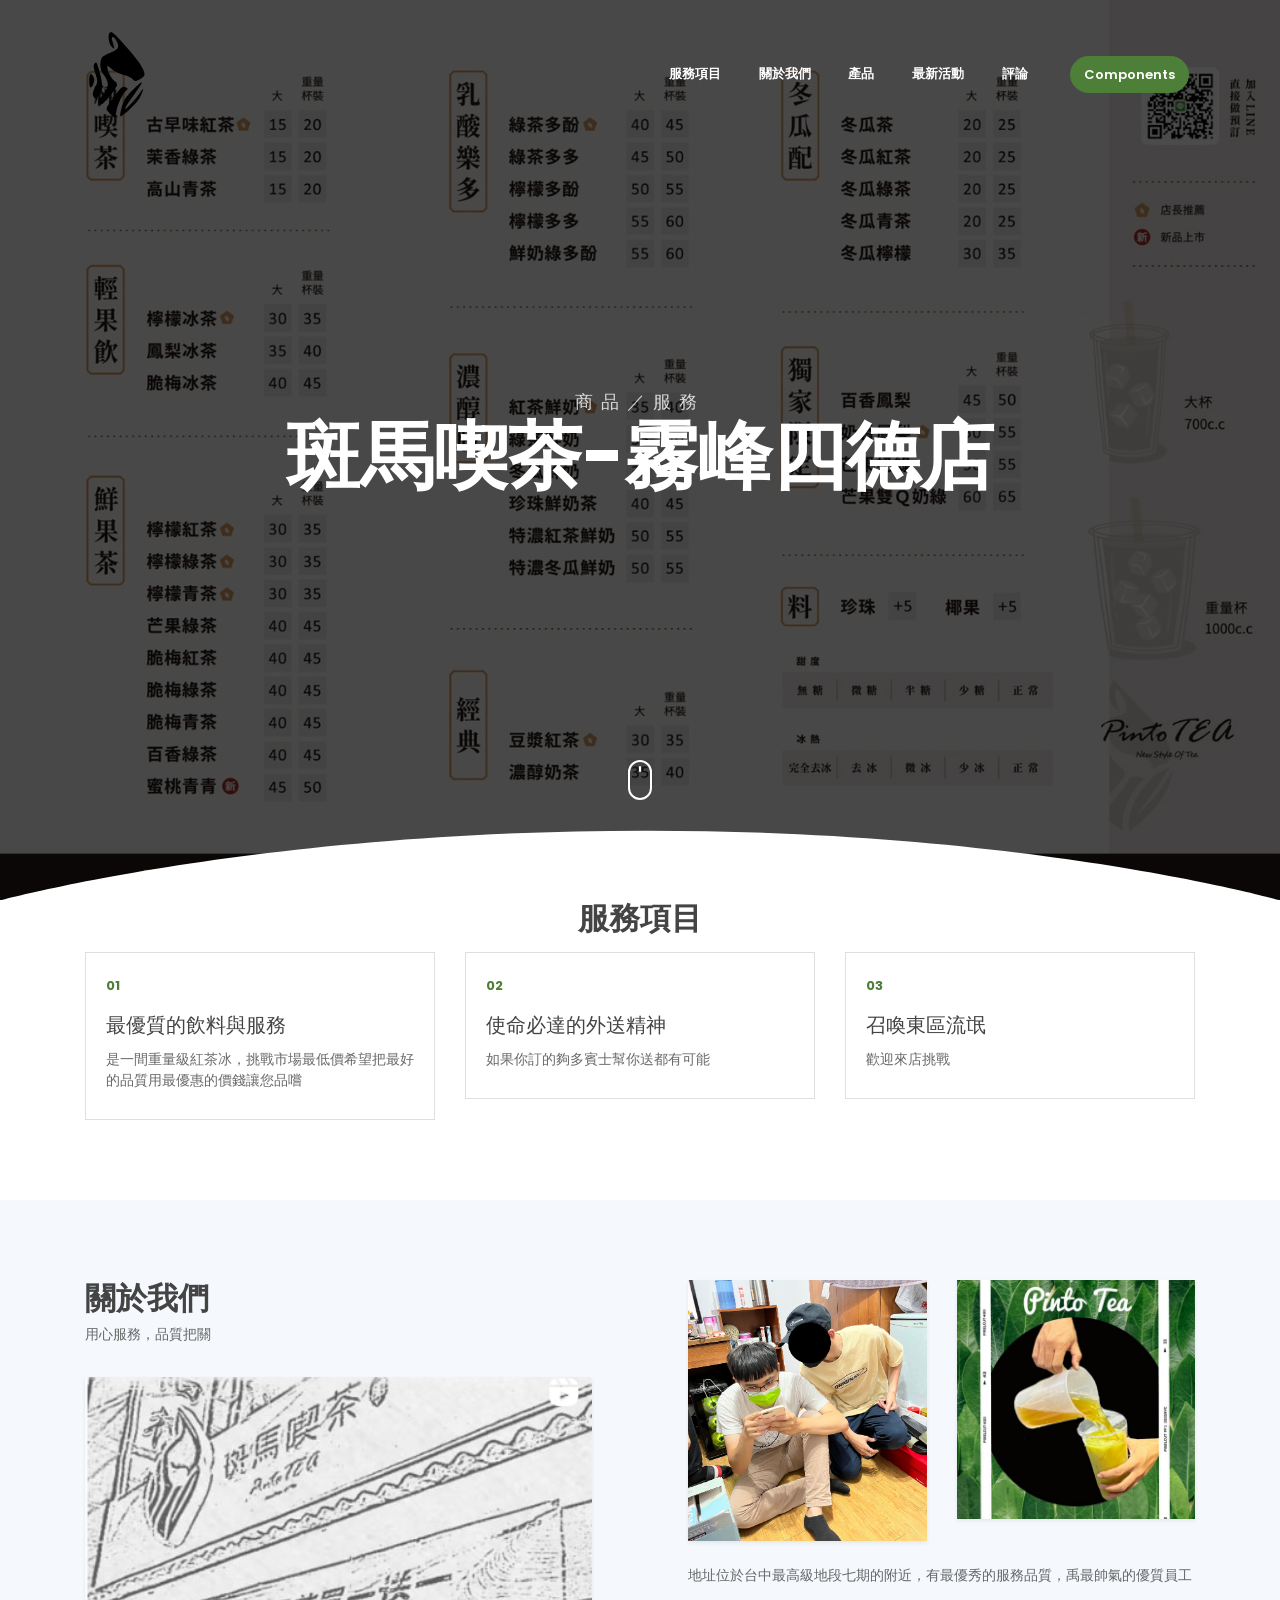
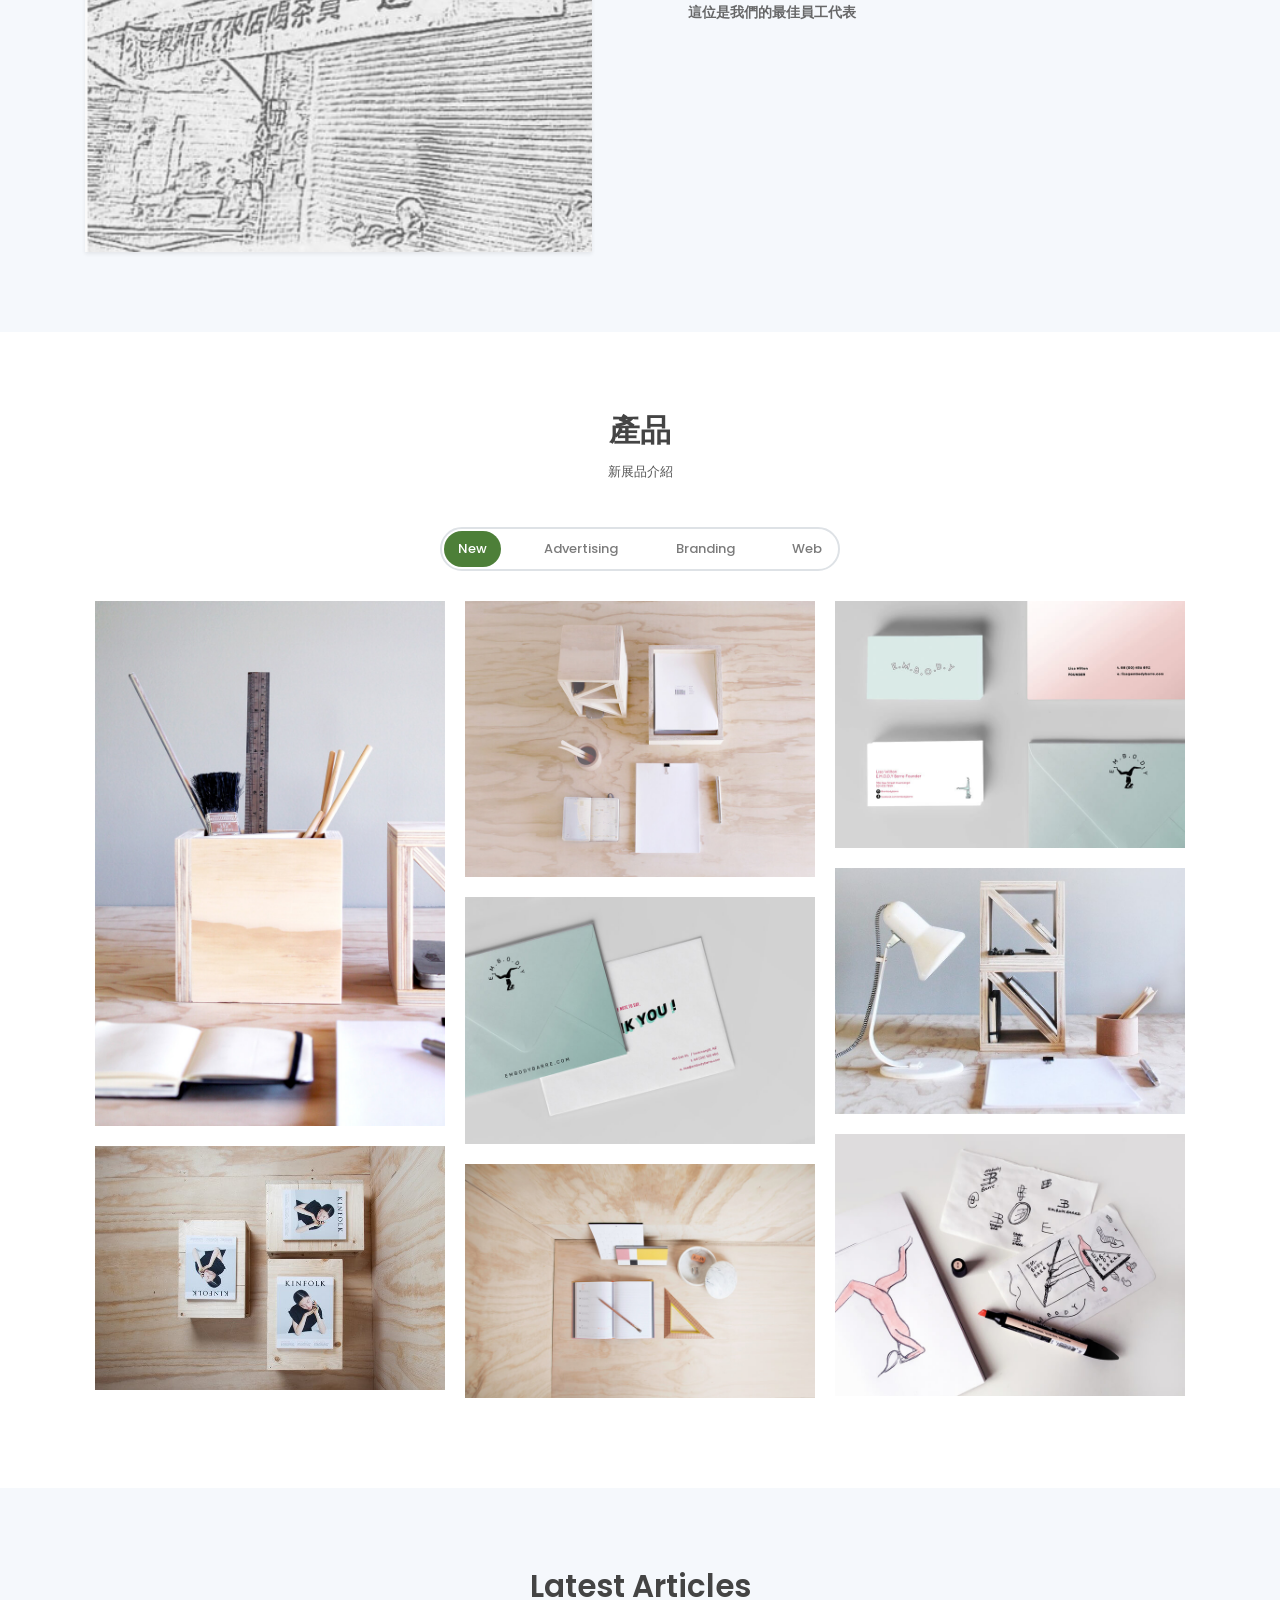
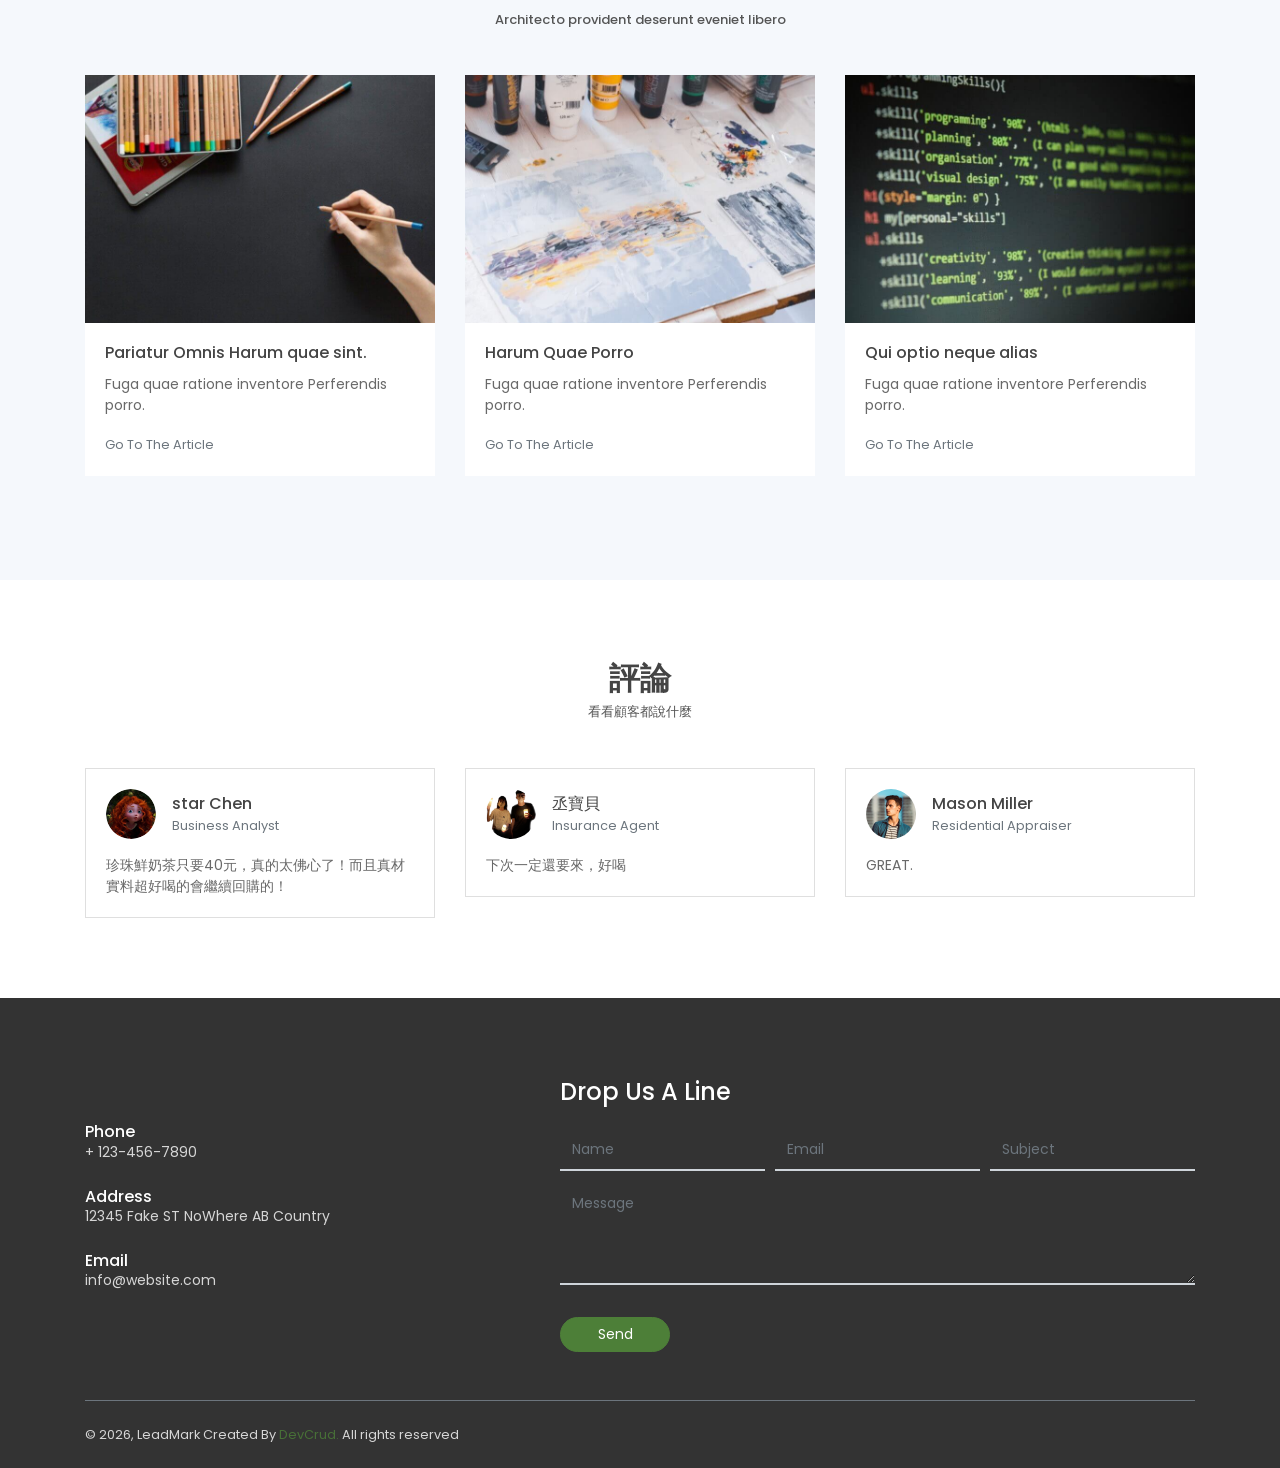
==== commit a7f94b4a: "update icon,title" ====
--- a/public_html/index.html
+++ b/public_html/index.html
@@ -5,11 +5,12 @@
     <meta name="viewport" content="width=device-width, initial-scale=1, shrink-to-fit=no">
     <meta name="description" content="Start your development with LeadMark landing page.">
     <meta name="author" content="Devcrud">
-    <title>LeadMark Landing page | Free Bootstrap 4.3.x landing page</title>
+    <title>斑馬喫茶</title>
     <!-- font icons -->
     <link rel="stylesheet" href="assets/vendors/themify-icons/css/themify-icons.css">
     <!-- Bootstrap + LeadMark main styles -->
 	<link rel="stylesheet" href="assets/css/leadmark.css">
+	<link rel="icon" href="assets/imgs/logo.svg" />
 </head>
 <body data-spy="scroll" data-target=".navbar" data-offset="40" id="home">
 
@@ -52,7 +53,7 @@
     <header class="header">
         <div class="overlay">
             <h1 class="subtitle">商品／服務</h1>
-            <h1 class="title">斑馬喫茶館-霧峰四德店</h1>  
+            <h1 class="title">斑馬喫茶-霧峰四德店</h1>  
         </div>  
         <div class="shape">
             <svg viewBox="0 0 1500 200">
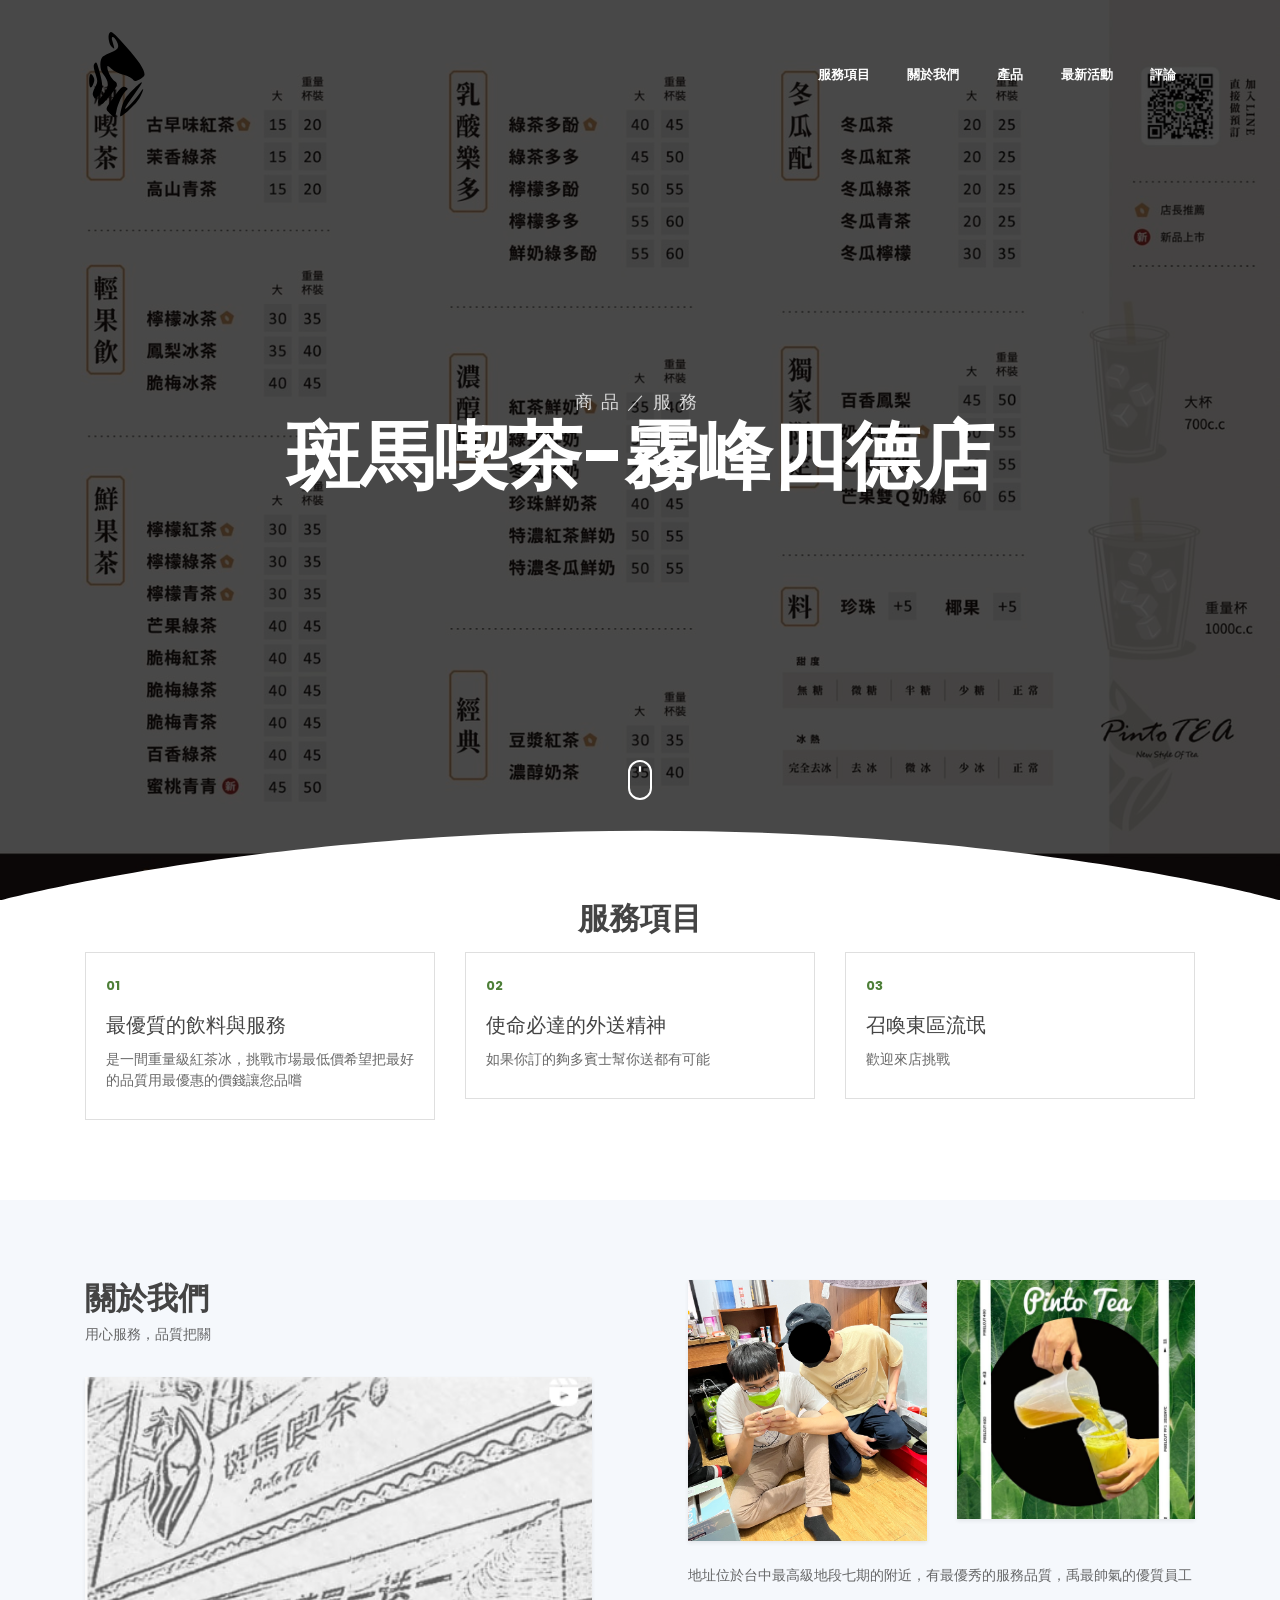
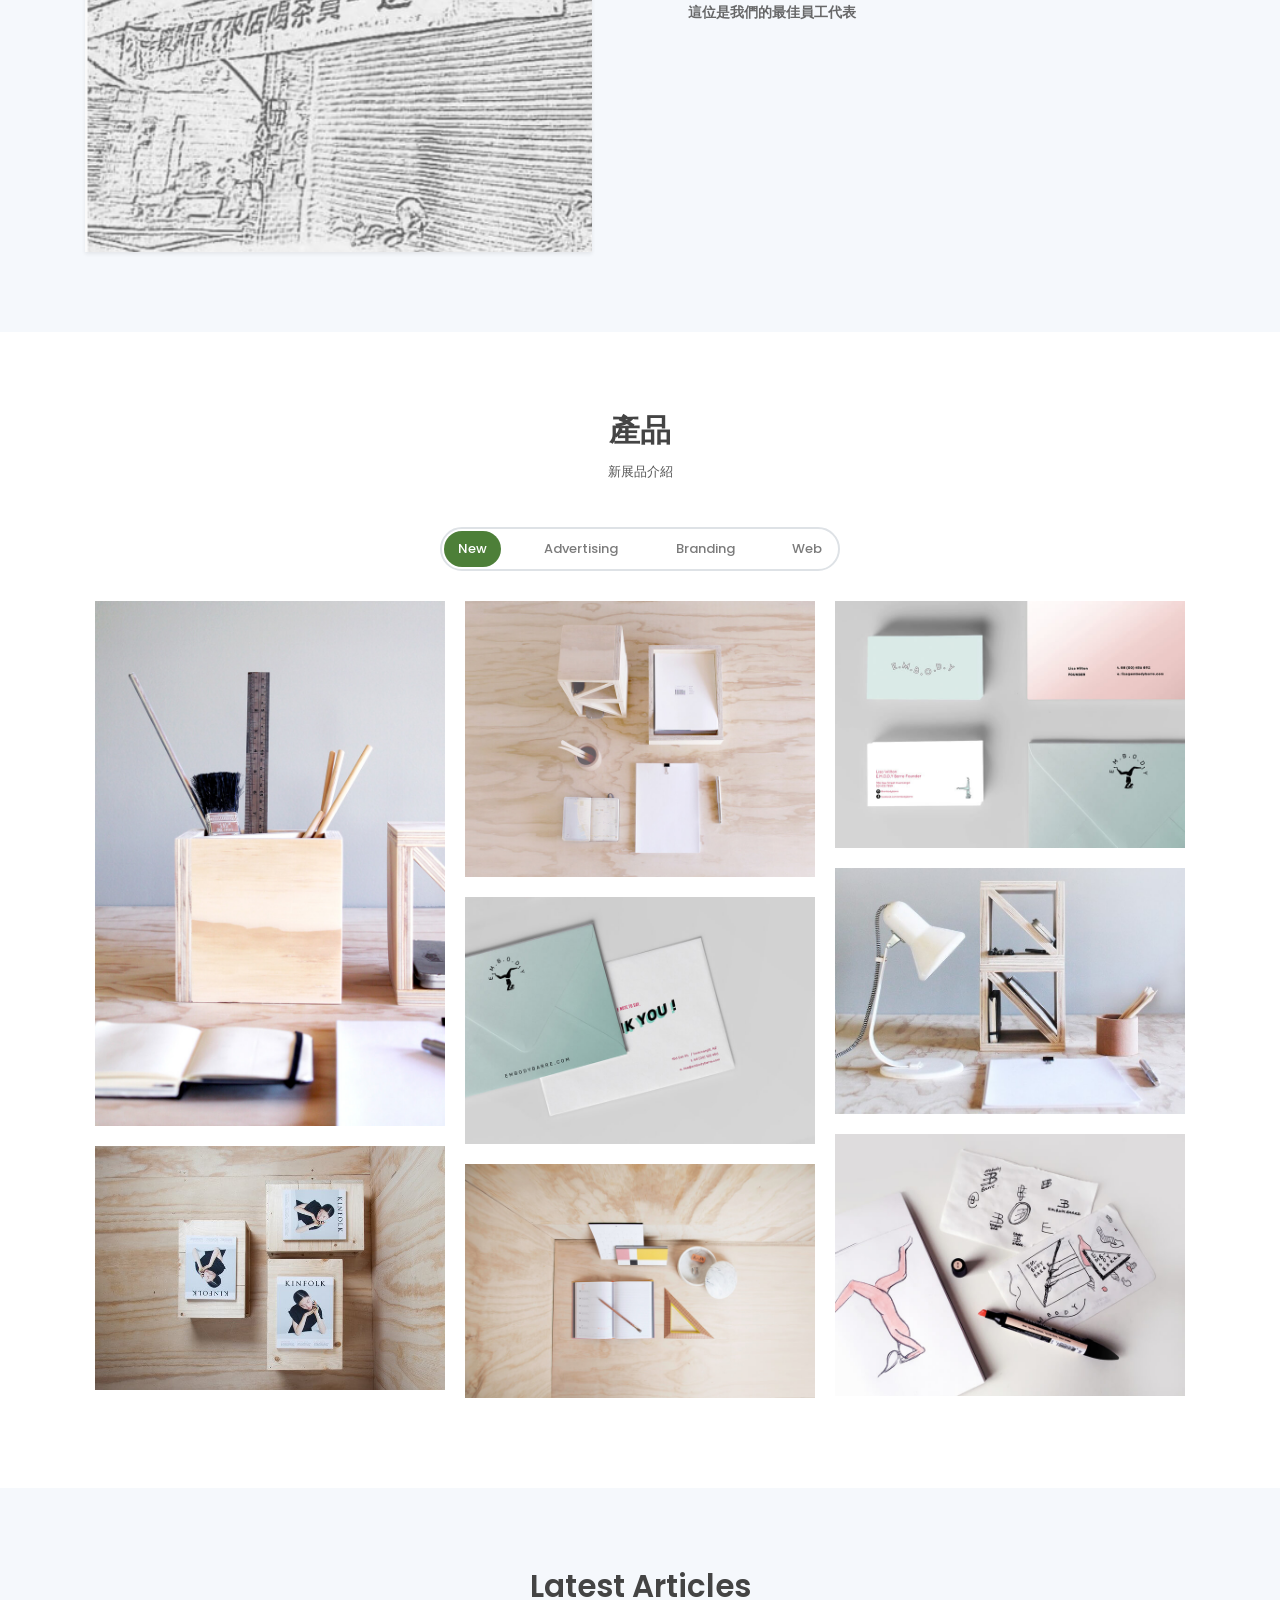
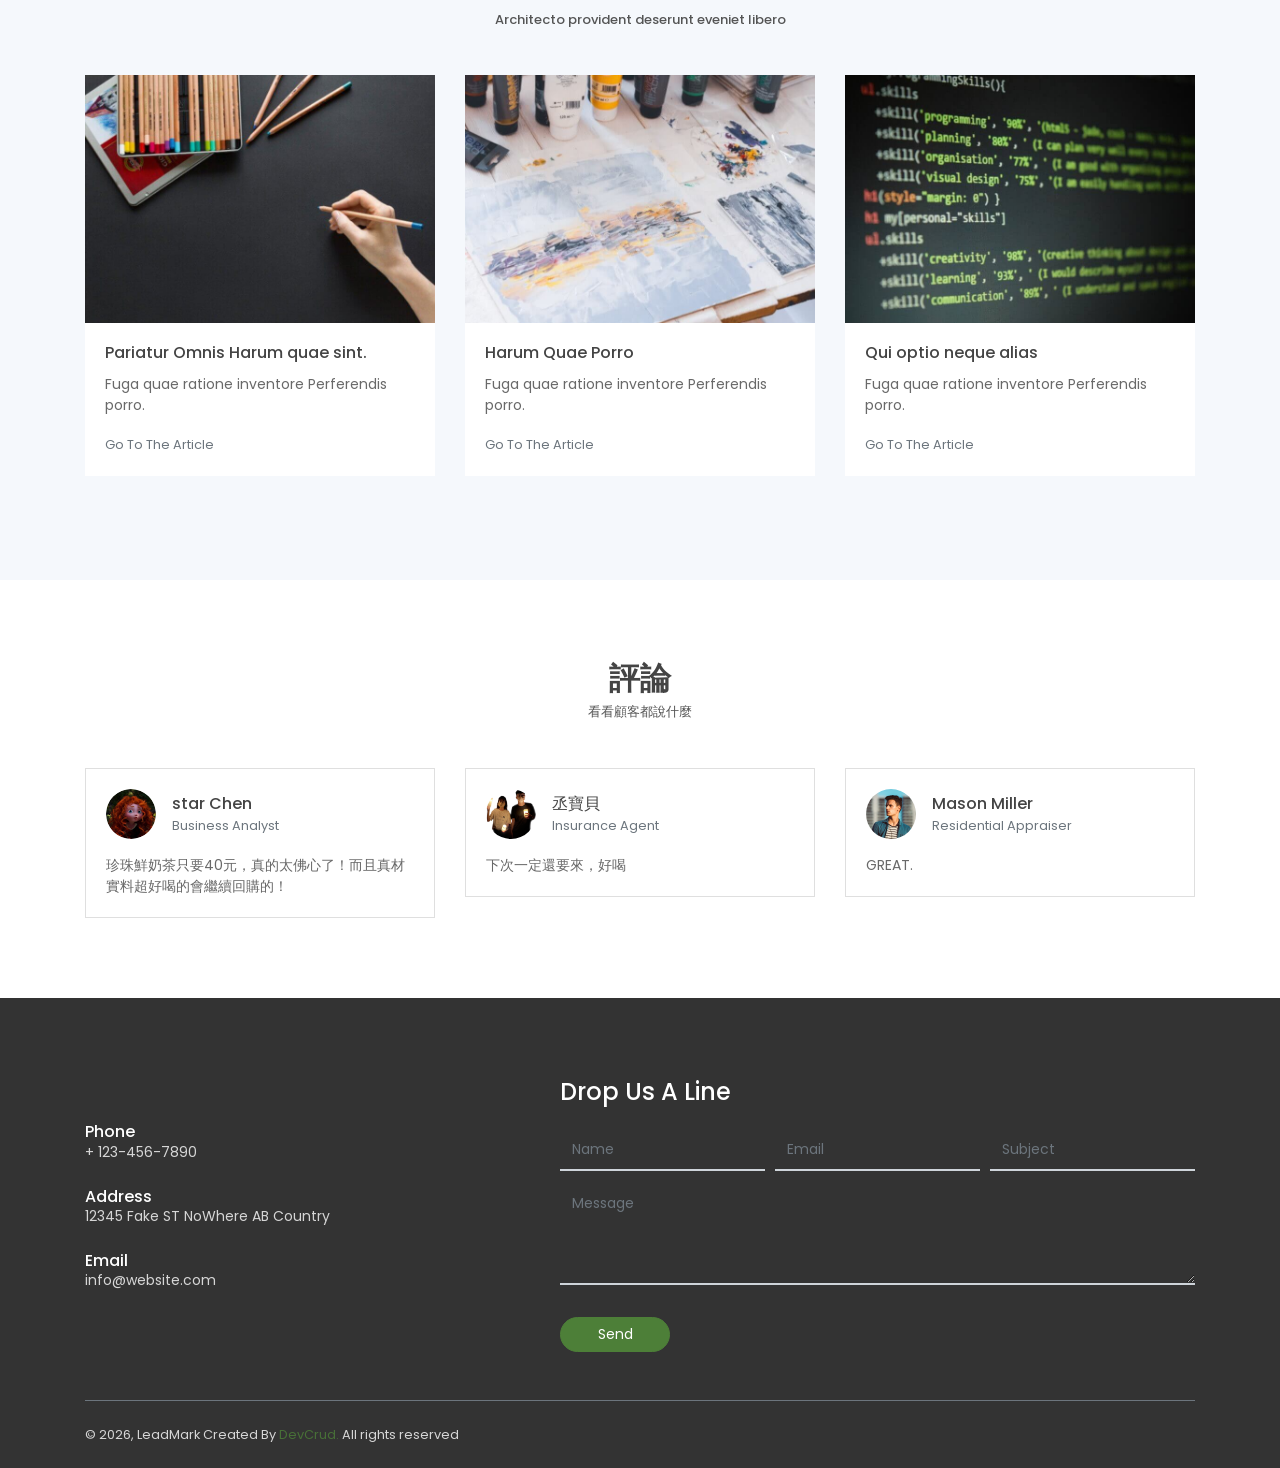
==== commit 4760792c: "Update index.html" ====
--- a/public_html/index.html
+++ b/public_html/index.html
@@ -4,6 +4,8 @@
 	<meta charset="utf-8">
     <meta name="viewport" content="width=device-width, initial-scale=1, shrink-to-fit=no">
     <meta name="description" content="Start your development with LeadMark landing page.">
+    <meta property="og:title" content="霧峰四德斑馬喫茶館，1000c.c的飲料只要$20超佛心，茶味濃郁打趴許多連鎖店，很高興為大家服務，解渴專線：0909522937 台中市霧峰區四德路372號，斑馬立志成為最有質感的喫茶！">
+    <meta name="title" content="霧峰四德斑馬喫茶館，1000c.c的飲料只要$20超佛心，茶味濃郁打趴許多連鎖店，很高興為大家服務，解渴專線：0909522937 台中市霧峰區四德路372號，斑馬立志成為最有質感的喫茶！" />
     <meta name="author" content="Devcrud">
     <title>斑馬喫茶</title>
     <!-- font icons -->
@@ -11,7 +13,8 @@
     <!-- Bootstrap + LeadMark main styles -->
 	<link rel="stylesheet" href="assets/css/leadmark.css">
 	<link rel="icon" href="assets/imgs/logo.svg" />
-</head>
+	<link rel="icon" href="assets/imgs/logo-16x16.svg" sizes="16x16" type="image/x-icon"/>
+	</head>
 <body data-spy="scroll" data-target=".navbar" data-offset="40" id="home">
 
     <!-- page Navigation -->
@@ -40,9 +43,7 @@
                     <li class="nav-item">
                         <a class="nav-link" href="#contact">評論</a>
                     </li>
-                    <li class="nav-item">
-                        <a href="components.html" class="ml-4 nav-link btn btn-primary btn-sm rounded">Components</a>
-                    </li>
+                   
                 </ul>
             </div>
         </div>
